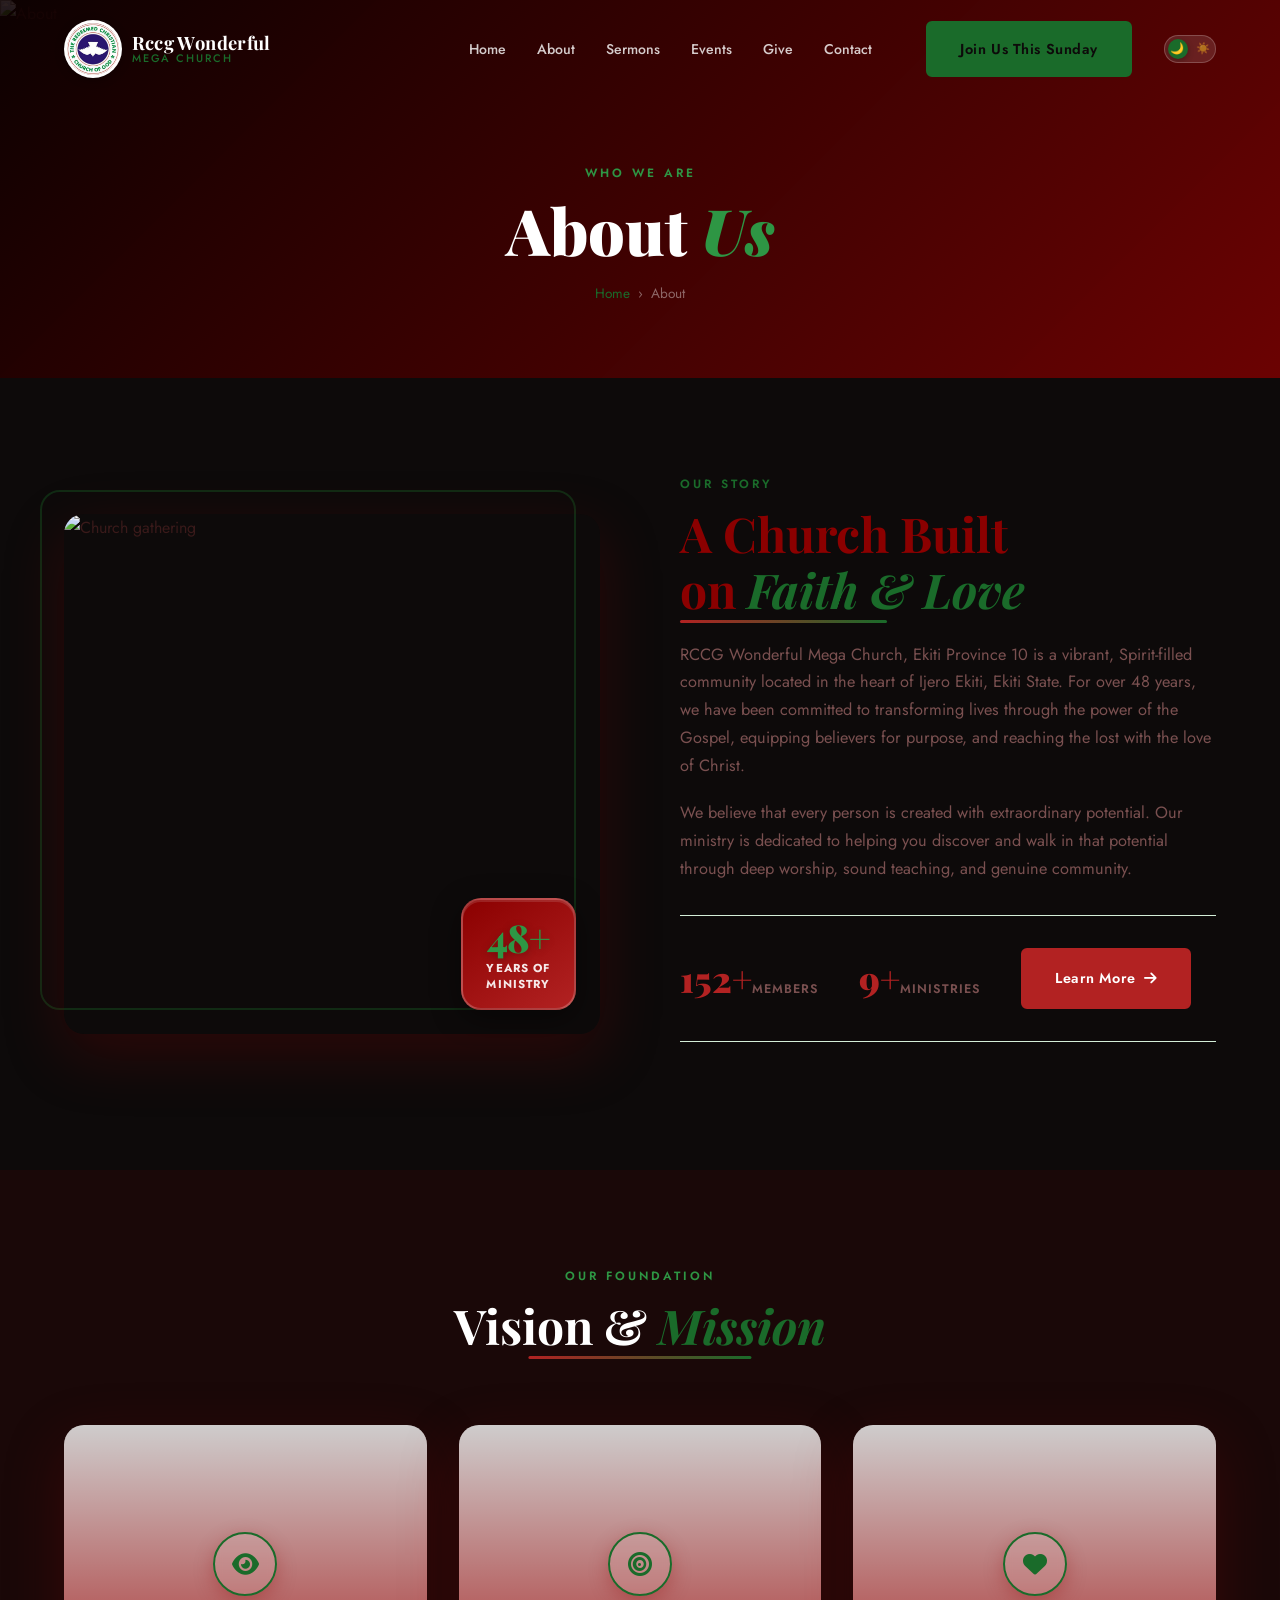
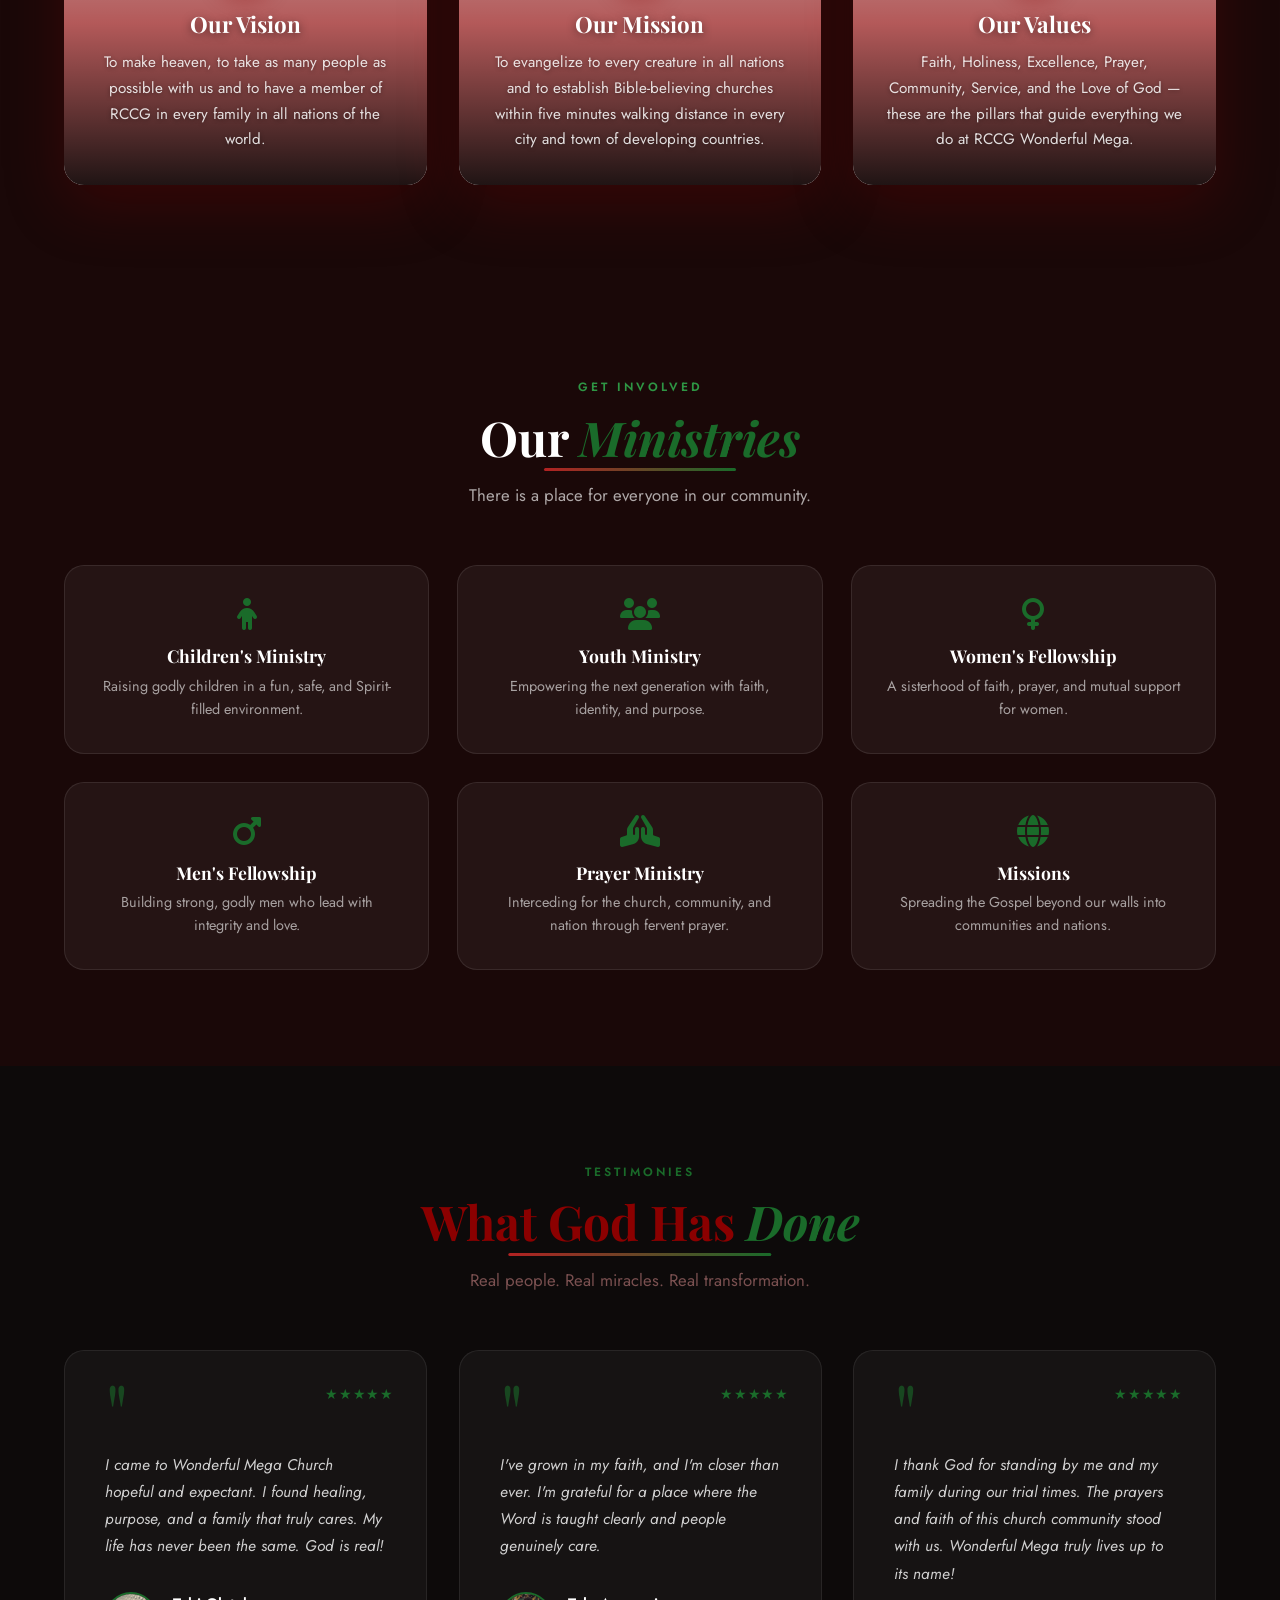
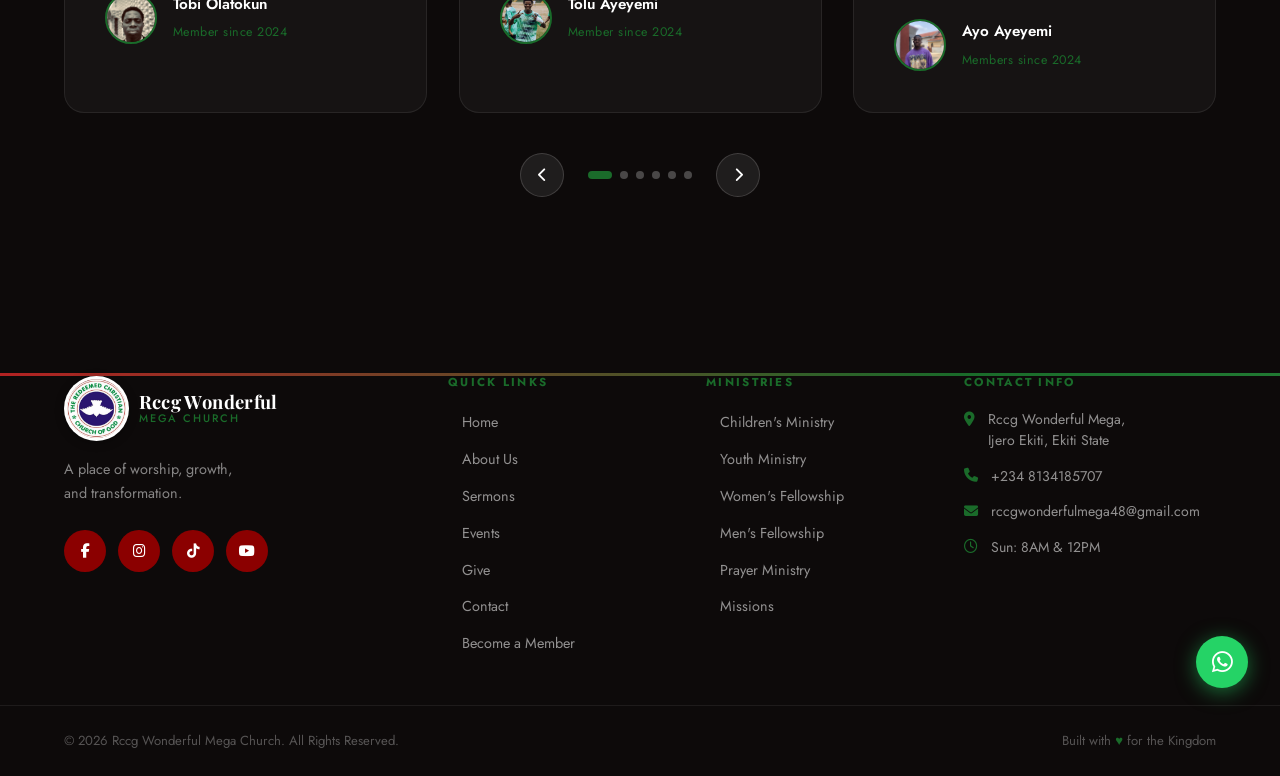
==== about.html @ 587df879 "Update about.html" ====
<!DOCTYPE html>
<html lang="en" data-theme="dark">
<head>
  <meta charset="UTF-8" />
  <meta name="viewport" content="width=device-width, initial-scale=1.0" />
  <title>About – RCCG Wonderful Mega</title>
  <link rel="stylesheet" href="style.css" />
  <link rel="preconnect" href="https://fonts.googleapis.com" />
  <link rel="preconnect" href="https://fonts.gstatic.com" crossorigin />
  <link href="https://fonts.googleapis.com/css2?family=Playfair+Display:ital,wght@0,400;0,600;0,700;0,900;1,400;1,700&family=Cormorant+Garamond:wght@300;400;500;600&family=Jost:wght@300;400;500;600;700&display=swap" rel="stylesheet" />
  <link rel="stylesheet" href="https://cdnjs.cloudflare.com/ajax/libs/font-awesome/6.5.0/css/all.min.css" />
</head>
<body class="page-transition">

  <!-- PRELOADER -->
    <div id="preloader">
    <img src="logo.png" alt="RCCG Wonderful Mega" class="preloader-logo" />
    <p class="preloader-text">RCCG Wonderful Mega Church</p>
  </div>

  <!-- HEADER -->
  <header id="header">
    <nav class="navbar container">
            <a href="index.html" class="logo">
        <img src="logo.png" alt="RCCG Wonderful Mega" class="logo-img" />
        <span class="logo-text">
          <span class="logo-top">Rccg Wonderful</span>
          <span class="logo-bottom">Mega Church</span>
        </span>
      </a>
      <ul class="nav-links" id="navLinks">
        <li><a href="index.html"   class="nav-link ">Home</a></li>
        <li><a href="about.html"   class="nav-link active">About</a></li>
        <li><a href="sermons.html" class="nav-link ">Sermons</a></li>
        <li><a href="events.html"  class="nav-link ">Events</a></li>
        <li><a href="give.html"    class="nav-link ">Give</a></li>
        <li><a href="contact.html" class="nav-link ">Contact</a></li>
      </ul>
      <a href="about.html" class="btn btn-gold nav-cta">Join Us This Sunday</a>
      <button class="theme-toggle" id="themeToggle" aria-label="Toggle dark/light mode">
        <span class="theme-icon theme-icon-moon">🌙</span>
        <span class="theme-icon theme-icon-sun">☀️</span>
      </button>
      <button class="hamburger" id="hamburger" aria-label="Toggle menu">
        <span></span><span></span><span></span>
      </button>
    </nav>
  </header>

  <!-- PAGE HERO -->
  <section class="page-hero">
    <div class="page-hero-bg">
      <img src="https://images.unsplash.com/photo-1601142634808-38923eb7c560?w=1800&q=80" alt="About" />
      <div class="page-hero-overlay"></div>
    </div>
    <div class="container page-hero-content">
        <p class="section-eyebrow light">Who we Are</p>
      <h1 class="page-hero-title fade-up delay-1">About <em>Us</em></h1>
      <div class="page-breadcrumb fade-up delay-2">
        <a href="index.html">Home</a> <span>›</span> <span>About</span>
      </div>
    </div>
  </section>

  <!-- ABOUT MAIN -->
  <section class="about section-pad">
    <div class="container about-grid">
      <div class="about-image reveal reveal-left">
        <div class="about-img-frame">
          <img src="https://images.unsplash.com/photo-1601142634808-38923eb7c560?w=800&q=80" alt="Church gathering" />
          <div class="about-img-badge">
            <span class="badge-number">48+</span>
            <span class="badge-label">Years of<br>Ministry</span>
          </div>
        </div>
        <div class="about-img-accent"></div>
      </div>
      <div class="about-text reveal reveal-right delay-2">
        <p class="section-eyebrow">Our Story</p>
        <h2 class="section-title">A Church Built<br />on <em>Faith &amp; Love</em></h2>
        <p class="about-desc">RCCG Wonderful Mega Church, Ekiti Province 10 is a vibrant, Spirit-filled community located in the heart of Ijero Ekiti, Ekiti State. For over 48 years, we have been committed to transforming lives through the power of the Gospel, equipping believers for purpose, and reaching the lost with the love of Christ.</p>
        <p class="about-desc">We believe that every person is created with extraordinary potential. Our ministry is dedicated to helping you discover and walk in that potential through deep worship, sound teaching, and genuine community.</p>
        <div class="about-stats">
          <div class="stat"><span class="stat-num">300+</span><span class="stat-label">Members</span></div>
          <div class="stat"><span class="stat-num">20+</span><span class="stat-label">Ministries</span></div>
          <a href="about.html" class="btn btn-purple">Learn More <i class="fa-solid fa-arrow-right"></i></a>
        </div>
      </div>
    </div>
  </section>

  <!-- VISION & MISSION -->
  <section class="section-pad vm-section">
    <div class="container">
      <div class="section-header reveal">
        <p class="section-eyebrow light">Our Foundation</p>
        <h2 class="section-title light">Vision &amp; <em>Mission</em></h2>
      </div>
      <div class="vm-grid">
        <div class="vm-card vm-card-bg reveal delay-1" style="--vm-img:url('https://images.unsplash.com/photo-1507692049790-de58290a4334?w=800&q=80')">
          <div class="vm-card-overlay"></div>
          <div class="vm-card-content">
            <div class="vm-icon"><i class="fa-solid fa-eye"></i></div>
            <h3>Our Vision</h3>
            <p>To make heaven, to take as many people as possible with us and to have a member of RCCG in every family in all nations of the world.</p>
          </div>
        </div>
        <div class="vm-card vm-card-bg reveal delay-2" style="--vm-img:url('https://images.unsplash.com/photo-1438232992991-995b671e4668?w=800&q=80')">
          <div class="vm-card-overlay"></div>
          <div class="vm-card-content">
            <div class="vm-icon"><i class="fa-solid fa-bullseye"></i></div>
            <h3>Our Mission</h3>
            <p>To evangelize to every creature in all nations and to establish Bible-believing churches within five minutes walking distance in every city and town of developing countries.</p>
          </div>
        </div>
        <div class="vm-card vm-card-bg reveal delay-3" style="--vm-img:url('https://images.unsplash.com/photo-1601142634808-38923eb7c560?w=800&q=80')">
          <div class="vm-card-overlay"></div>
          <div class="vm-card-content">
            <div class="vm-icon"><i class="fa-solid fa-heart"></i></div>
            <h3>Our Values</h3>
            <p>Faith, Holiness, Excellence, Prayer, Community, Service, and the Love of God — these are the pillars that guide everything we do at RCCG Wonderful Mega.</p>
          </div>
        </div>
      </div>
    </div>
  </section>

  <!-- MINISTRIES -->
  <section class="section-pad bg-dark">
    <div class="container">
      <div class="section-header reveal">
        <p class="section-eyebrow light">Get Involved</p>
        <h2 class="section-title light">Our <em>Ministries</em></h2>
        <p class="section-subtitle light">There is a place for everyone in our community.</p>
      </div>
      <div class="ministry-grid">
        <a href="ministries.html#children" class="ministry-card reveal delay-1"><i class="fa-solid fa-child"></i><h4>Children's Ministry</h4><p>Raising godly children in a fun, safe, and Spirit-filled environment.</p></a>
        <a href="ministries.html#youth" class="ministry-card reveal delay-2"><i class="fa-solid fa-users"></i><h4>Youth Ministry</h4><p>Empowering the next generation with faith, identity, and purpose.</p></a>
        <a href="ministries.html#women" class="ministry-card reveal delay-3"><i class="fa-solid fa-venus"></i><h4>Women's Fellowship</h4><p>A sisterhood of faith, prayer, and mutual support for women.</p></a>
        <a href="ministries.html#men" class="ministry-card reveal delay-1"><i class="fa-solid fa-mars"></i><h4>Men's Fellowship</h4><p>Building strong, godly men who lead with integrity and love.</p></a>
        <a href="ministries.html#prayer" class="ministry-card reveal delay-2"><i class="fa-solid fa-hands-praying"></i><h4>Prayer Ministry</h4><p>Interceding for the church, community, and nation through fervent prayer.</p></a>
        <a href="ministries.html#missions" class="ministry-card reveal delay-3"><i class="fa-solid fa-globe"></i><h4>Missions</h4><p>Spreading the Gospel beyond our walls into communities and nations.</p></a>
      </div>
    </div>
  </section>

  <!-- TESTIMONIES -->
  <section class="testimonies section-pad">
    <div class="container">
      <div class="section-header reveal">
        <p class="section-eyebrow">Testimonies</p>
        <h2 class="section-title">What God Has <em>Done</em></h2>
        <p class="section-subtitle">Real people. Real miracles. Real transformation.</p>
      </div>
      <div class="testimonies-slider">
        <div class="testimonies-track" id="testimoniesTrack">
          <div class="testimony-card">
            <div class="testimony-quote">"</div>
            <p class="testimony-text">I came to Wonderful Mega Church hopeful and expectant. I found healing, purpose, and a family that truly cares. My life has never been the same. God is real!</p>
            <div class="testimony-author">
              <img src="images/Tobi.jpeg" alt="oluwatobi" />
              <div><strong>Tobi Olatokun</strong><span>Member since 2024</span></div>
            </div>
            <div class="testimony-stars">★★★★★</div>
          </div>
          <div class="testimony-card">
            <div class="testimony-quote">"</div>
            <p class="testimony-text">I've grown in my faith, and I'm closer than ever. I'm grateful for a place where the Word is taught clearly and people genuinely care.</p>
            <div class="testimony-author">
              <img src="images/Tolu.jpeg" alt="Tolu" />
              <div><strong>Tolu Ayeyemi</strong><span>Member since 2024</span></div>
            </div>
            <div class="testimony-stars">★★★★★</div>
          </div>
          <div class="testimony-card">
            <div class="testimony-quote">"</div>
            <p class="testimony-text"> I thank God for standing by me and my family during our trial times. The prayers and faith of this church community stood with us. Wonderful Mega truly lives up to its name!</p>
            <div class="testimony-author">
              <img src="images/Ayo.jpeg" alt="Ayo" />
              <div><strong>Ayo Ayeyemi</strong><span>Members since 2024</span></div>
            </div>
            <div class="testimony-stars">★★★★★</div>
          </div>
          <div class="testimony-card">
            <div class="testimony-quote">"</div>
            <p class="testimony-text">The ministry here is exceptional. I have grown spiritually more in the past two years than in my entire life. The sermons are deep, practical, and life-changing.</p>
            <div class="testimony-author">
              <img src="Images/tosin.jpeg" alt="Tosin" />
              <div><strong>Tosin Olatokun</strong><span>Member since 2024</span></div>
            </div>
            <div class="testimony-stars">★★★★★</div>
          </div>
          <div class="testimony-card">
            <div class="testimony-quote">"</div>
            <p class="testimony-text">Church used to feel routine for me. Here, I learned to pray and study the Bible with Understanding. For the First time, My relationship with God feels personal and real.</p>
            <div class="testimony-author">
              <img src="Images/glory.JPG" alt="Glory" />
              <div><strong>Glory Ayemi</strong><span>Member since 2024</span></div>
            </div>
            <div class="testimony-stars">★★★★★</div>
          </div>
          <div class="testimony-card">
            <div class="testimony-quote">"</div>
            <p class="testimony-text"> I'm grateful for a church that teaches the Word practically and stands with you in prayer.</p>
            <div class="testimony-author">
              <img src="images/Opeyemi.jpeg" alt="Opeyemi" />
              <div><strong>Opeyemi</strong><span>Member since 2025</span></div>
            </div>
            <div class="testimony-stars">★★★★★</div>
          </div>
        </div>
        <div class="slider-controls">
          <button class="slider-btn" id="prevBtn"><i class="fa-solid fa-chevron-left"></i></button>
          <div class="slider-dots" id="sliderDots">
            <button class="dot active" data-index="0"></button>
            <button class="dot" data-index="1"></button>
            <button class="dot" data-index="2"></button>
            <button class="dot" data-index="3"></button>
            <button class="dot" data-index="4"></button>
            <button class="dot" data-index="5"></button>
          </div>
          <button class="slider-btn" id="nextBtn"><i class="fa-solid fa-chevron-right"></i></button>
        </div>
      </div>
    </div>
  </section>

  <!-- FOOTER -->
  <footer class="footer">
    <div class="footer-top">
      <div class="container footer-grid">
        <div class="footer-brand">
                    <a href="index.html" class="logo logo-light">
            <img src="logo.png" alt="RCCG Wonderful Mega" class="logo-img logo-img-footer" />
            <span class="logo-text">
              <span class="logo-top">Rccg Wonderful</span>
              <span class="logo-bottom">Mega Church</span>
            </span>
          </a>
          <p class="footer-tagline">A place of worship, growth,<br />and transformation.</p>
          <div class="social-links mt-1">
            <a href="#" class="social-link" aria-label="Facebook"><i class="fa-brands fa-facebook-f"></i></a>
            <a href="https://www.instagram.com/rccgwonderfulmega?igsh=MTFpdWI3azFzbWFocg%3D%3D&utm_source=qr" class="social-link" aria-label="Instagram"><i class="fa-brands fa-instagram"></i></a>
            <a href="#" class="social-link" aria-label="TikTok"><i class="fa-brands fa-tiktok"></i></a>
            <a href="#" class="social-link" aria-label="YouTube"><i class="fa-brands fa-youtube"></i></a>
          </div>
        </div>
        <div class="footer-col">
          <h4 class="footer-heading">Quick Links</h4>
          <ul class="footer-links">
            <li><a href="index.html">Home</a></li>
            <li><a href="about.html">About Us</a></li>
            <li><a href="sermons.html">Sermons</a></li>
            <li><a href="events.html">Events</a></li>
            <li><a href="give.html">Give</a></li>
            <li><a href="contact.html">Contact</a></li>
            <li><a href="members.html">Become a Member</a></li>
          </ul>
        </div>
        <div class="footer-col">
          <h4 class="footer-heading">Ministries</h4>
          <ul class="footer-links">
            <li><a href="ministries.html#children">Children's Ministry</a></li>
            <li><a href="ministries.html#youth">Youth Ministry</a></li>
            <li><a href="ministries.html#women">Women's Fellowship</a></li>
            <li><a href="ministries.html#men">Men's Fellowship</a></li>
            <li><a href="ministries.html#prayer">Prayer Ministry</a></li>
            <li><a href="ministries.html#missions">Missions</a></li>
          </ul>
        </div>
        <div class="footer-col">
          <h4 class="footer-heading">Contact Info</h4>
          <ul class="footer-contact-list">
            <li><i class="fa-solid fa-location-dot"></i>
              <a href="https://www.google.com/maps/search/RCCG+Wonderful+Mega+Church+Ijero+Ekiti" target="_blank" class="footer-link-item">Rccg Wonderful Mega,<br/>Ijero Ekiti, Ekiti State</a></li>
            <li><i class="fa-solid fa-phone"></i>
              <a href="https://wa.me/2348134185707" target="_blank" class="footer-link-item">+234 8134185707</a></li>
            <li><i class="fa-solid fa-envelope"></i>
              <a href="https://mail.google.com/mail/?view=cm&to=rccgwonderfulmega48@gmail.com" target="_blank" class="footer-link-item">rccgwonderfulmega48@gmail.com</a></li>
            <li><i class="fa-regular fa-clock"></i> Sun: 8AM &amp; 12PM</li>
          </ul>
        </div>
      </div>
    </div>
    <div class="footer-bottom">
      <div class="container footer-bottom-inner">
        <p>© 2026 Rccg Wonderful Mega Church. All Rights Reserved.</p>
        <p>Built with <span class="heart">♥</span> for the Kingdom</p>
      </div>
    </div>
  </footer>

  <a href="#" class="back-to-top" id="backToTop" aria-label="Back to top">
    <i class="fa-solid fa-chevron-up"></i>
  </a>
  <a href="https://wa.me/2348134185707" target="_blank" rel="noopener" class="whatsapp-float" aria-label="Chat on WhatsApp">
    <i class="fa-brands fa-whatsapp"></i>
  </a>
  <script src="script.js"></script>
</body>
</html>
---- style.css ----
/* =====================================================
   Rccg Wonderful Mega CHURCH – style.css
   Deep Red × Forest Green × White | Playfair + Jost
   ===================================================== */

/* ─── CSS VARIABLES ─────────────────────────────────── */
:root {
    --purple-deep:  #8B0000;
    --purple-mid:   #B22222;
    --purple-soft:  #CC3333;
    --purple-glow:  rgba(178, 34, 34, 0.35);
    --gold:         #1A6B2A;
    --gold-light:   #2E9644;
    --gold-pale:    #D4EED8;
    --white:        #FFFFFF;
    --off-white:    #F9F5F0;
    --cream:        #EEF7EE;
    --dark:         #0D0A0A;
    --dark-mid:     #1A0808;
    --text-body:    #3A1A1A;
    --text-muted:   #7A5050;
  
    --font-display: 'Playfair Display', Georgia, serif;
    --font-serif:   'Cormorant Garamond', Georgia, serif;
    --font-sans:    'Jost', sans-serif;
  
    --radius-sm:    6px;
    --radius:       12px;
    --radius-lg:    20px;
    --shadow-sm:    0 2px 12px rgba(139, 0, 0, 0.12);
    --shadow:       0 8px 32px rgba(139, 0, 0, 0.18);
    --shadow-lg:    0 20px 60px rgba(139, 0, 0, 0.25);
  
    --transition:   all 0.35s cubic-bezier(0.4, 0, 0.2, 1);
    --transition-slow: all 0.6s cubic-bezier(0.4, 0, 0.2, 1);
  }
  
  /* ─── RESET & BASE ──────────────────────────────────── */
  *, *::before, *::after { box-sizing: border-box; margin: 0; padding: 0; }
  
  html {
    scroll-behavior: smooth;
    font-size: 16px;
  }
  
  body {
    font-family: var(--font-sans);
    color: var(--text-body);
    background: var(--white);
    overflow-x: hidden;
    line-height: 1.7;
  }
  
  img { max-width: 100%; display: block; }
  a  { text-decoration: none; color: inherit; }
  ul { list-style: none; }
  button { cursor: pointer; border: none; background: none; font-family: inherit; }
  
  /* ─── TYPOGRAPHY ────────────────────────────────────── */
  h1, h2, h3, h4, h5 {
    font-family: var(--font-display);
    line-height: 1.15;
    font-weight: 700;
  }
  em { font-style: italic; color: var(--gold); }
  
  /* ─── UTILITIES ─────────────────────────────────────── */
  .container {
    width: 100%;
    max-width: 1200px;
    margin: 0 auto;
    padding: 0 1.5rem;
  }
  .section-pad { padding: 6rem 0; }
  .bg-dark    { background: var(--dark-mid); }
  .bg-cream   { background: var(--cream); }
  .mt-1       { margin-top: 1.5rem; }
  
  .section-header {
    text-align: center;
    margin-bottom: 3.5rem;
  }
  .section-eyebrow {
    font-family: var(--font-sans);
    font-size: 0.75rem;
    font-weight: 600;
    letter-spacing: 0.25em;
    text-transform: uppercase;
    color: var(--gold);
    margin-bottom: 0.75rem;
  }
  .section-eyebrow.light { color: var(--gold-light); }
  .section-title {
    font-size: clamp(2rem, 4vw, 3rem);
    color: var(--purple-deep);
    margin-bottom: 1rem;
  }
  .section-title.light { color: var(--white); }
  .section-subtitle {
    color: var(--text-muted);
    font-size: 1.05rem;
    max-width: 540px;
    margin: 0 auto;
  }
  .section-subtitle.light { color: rgba(255,255,255,0.65); }
  .section-cta { text-align: center; margin-top: 3rem; }
  
  /* ─── BUTTONS ───────────────────────────────────────── */
  .btn {
    display: inline-flex;
    align-items: center;
    gap: 0.5rem;
    padding: 0.85rem 2rem;
    border-radius: var(--radius-sm);
    font-family: var(--font-sans);
    font-weight: 600;
    font-size: 0.9rem;
    letter-spacing: 0.04em;
    transition: var(--transition);
    cursor: pointer;
    border: 2px solid transparent;
    white-space: nowrap;
  }
  .btn-sm { padding: 0.55rem 1.25rem; font-size: 0.82rem; }
  .full-width { width: 100%; justify-content: center; }
  
  .btn-gold {
    background: var(--gold);
    color: var(--dark);
    border-color: var(--gold);
  }
  .btn-gold:hover {
    background: var(--gold-light);
    border-color: var(--gold-light);
    transform: translateY(-2px);
    box-shadow: 0 8px 24px rgba(26, 107, 42, 0.45);
  }
  
  .btn-purple {
    background: var(--purple-mid);
    color: var(--white);
    border-color: var(--purple-mid);
  }
  .btn-purple:hover {
    background: var(--purple-soft);
    border-color: var(--purple-soft);
    transform: translateY(-2px);
    box-shadow: 0 8px 24px rgba(139, 0, 0, 0.4);
  }
  
  .btn-outline {
    background: transparent;
    color: var(--white);
    border-color: rgba(255,255,255,0.4);
  }
  .btn-outline:hover {
    background: rgba(255,255,255,0.1);
    border-color: var(--white);
  }
  
  .btn-outline-white {
    background: transparent;
    color: var(--white);
    border-color: var(--white);
  }
  .btn-outline-white:hover {
    background: var(--white);
    color: var(--purple-deep);
    transform: translateY(-2px);
  }
  
  /* ─── PRELOADER ─────────────────────────────────────── */
  #preloader {
    position: fixed;
    inset: 0;
    background: var(--dark);
    z-index: 9999;
    display: flex;
    flex-direction: column;
    align-items: center;
    justify-content: center;
    gap: 1rem;
    transition: opacity 0.5s ease, visibility 0.5s ease;
  }
  #preloader.hidden { opacity: 0; visibility: hidden; }
  .preloader-cross {
    font-size: 3.5rem;
    color: var(--gold);
    animation: spinPulse 1.2s ease-in-out infinite;
    filter: drop-shadow(0 0 14px rgba(201, 151, 59, 0.7));
  }
  .preloader-text {
    font-family: var(--font-display);
    color: var(--white);
    letter-spacing: 0.1em;
    font-size: 1.1rem;
    opacity: 0.7;
  }
  @keyframes spinPulse {
    0%,100% { transform: scale(1) rotate(0deg); opacity: 1; }
    50%      { transform: scale(1.2) rotate(180deg); opacity: 0.6; }
  }
  
  /* ─── HEADER / NAV ──────────────────────────────────── */
  #header {
    position: fixed;
    top: 0; left: 0; right: 0;
    z-index: 1000;
    padding: 1.25rem 0;
    transition: var(--transition);
  }
  #header.scrolled {
    background: rgba(14, 4, 20, 0.97);
    backdrop-filter: blur(16px);
    padding: 0.8rem 0;
    box-shadow: 0 4px 30px rgba(0,0,0,0.4);
  }
  
  .navbar {
    display: flex;
    align-items: center;
    gap: 2rem;
  }
  
  /* Logo */
  .logo {
    display: flex;
    align-items: center;
    gap: 0.6rem;
    flex-shrink: 0;
  }
  /* Logo cross icon */
  .logo-cross {
    font-size: 1.6rem;
    color: var(--gold);
    line-height: 1;
    flex-shrink: 0;
    transition: var(--transition);
  }
  .logo:hover .logo-cross {
    transform: rotate(20deg) scale(1.2);
    color: var(--gold-light);
  }
  
  /* Hero logo removed */
  .logo-text {
    display: flex;
    flex-direction: column;
    line-height: 1.1;
  }
  .logo-top {
    font-family: var(--font-display);
    font-size: 1.15rem;
    font-weight: 700;
    color: var(--white);
    letter-spacing: 0.02em;
  }
  .logo-bottom {
    font-family: var(--font-sans);
    font-size: 0.68rem;
    letter-spacing: 0.18em;
    text-transform: uppercase;
    color: var(--gold);
    font-weight: 500;
  }
  
  /* Nav Links */
  .nav-links {
    display: flex;
    align-items: center;
    gap: 0.25rem;
    margin-left: auto;
  }
  .nav-link {
    font-size: 0.88rem;
    font-weight: 500;
    color: rgba(255,255,255,0.8);
    padding: 0.4rem 0.85rem;
    border-radius: var(--radius-sm);
    transition: var(--transition);
    position: relative;
  }
  .nav-link::after {
    content: '';
    position: absolute;
    bottom: 2px; left: 50%; right: 50%;
    height: 2px;
    background: var(--gold);
    border-radius: 2px;
    transition: var(--transition);
  }
  .nav-link:hover,
  .nav-link.active {
    color: var(--white);
  }
  .nav-link:hover::after,
  .nav-link.active::after {
    left: 0.85rem;
    right: 0.85rem;
  }
  
  .nav-cta { margin-left: 0.5rem; }
  
  /* Hamburger */
  .hamburger {
    display: none;
    flex-direction: column;
    gap: 5px;
    padding: 4px;
    margin-left: auto;
  }
  .hamburger span {
    display: block;
    width: 24px;
    height: 2px;
    background: var(--white);
    border-radius: 2px;
    transition: var(--transition);
  }
  .hamburger.open span:nth-child(1) { transform: translateY(7px) rotate(45deg); }
  .hamburger.open span:nth-child(2) { opacity: 0; }
  .hamburger.open span:nth-child(3) { transform: translateY(-7px) rotate(-45deg); }
  
  /* ─── HERO ──────────────────────────────────────────── */
  .hero {
    position: relative;
    height: 100vh;
    min-height: 680px;
    display: flex;
    align-items: center;
    overflow: hidden;
  }
  .hero-bg {
    position: absolute;
    inset: 0;
  }
  .hero-img {
    width: 100%; height: 100%;
    object-fit: cover;
    transform: scale(1.05);
    animation: heroZoom 12s ease forwards;
  }
  @keyframes heroZoom {
    from { transform: scale(1.05); }
    to   { transform: scale(1); }
  }
  .hero-overlay {
    position: absolute;
    inset: 0;
    background: linear-gradient(
      135deg,
      rgba(13, 0, 0, 0.88) 0%,
      rgba(139, 0, 0, 0.72) 50%,
      rgba(13, 0, 0, 0.70) 100%
    );
  }
  
  /* Particles */
  .hero-particles { position: absolute; inset: 0; pointer-events: none; }
  .particle {
    position: absolute;
    left: var(--x); top: var(--y);
    width: 4px; height: 4px;
    background: var(--gold);
    border-radius: 50%;
    animation: floatParticle var(--d) ease-in-out infinite alternate;
    opacity: 0.6;
  }
  @keyframes floatParticle {
    from { transform: translateY(0) scale(1); opacity: 0.6; }
    to   { transform: translateY(-20px) scale(1.5); opacity: 0.2; }
  }
  
  .hero-content {
    position: relative;
    z-index: 2;
    text-align: center;
    color: var(--white);
    padding-top: 5rem;
  }
  
  .hero-eyebrow {
    font-size: 0.8rem;
    font-weight: 600;
    letter-spacing: 0.3em;
    text-transform: uppercase;
    color: var(--gold);
    margin-bottom: 1rem;
  }
  .hero-title {
    font-size: clamp(3rem, 7vw, 5.5rem);
    font-weight: 900;
    line-height: 1.05;
    margin-bottom: 1.25rem;
    text-shadow: 0 4px 30px rgba(0,0,0,0.5);
  }
  .hero-title em {
    color: var(--gold-light);
    font-style: italic;
  }
  .hero-subtitle {
    font-size: clamp(1rem, 2.5vw, 1.3rem);
    color: rgba(255,255,255,0.8);
    margin-bottom: 2.5rem;
    font-weight: 300;
    letter-spacing: 0.03em;
  }
  .hero-buttons {
    display: flex;
    gap: 1rem;
    justify-content: center;
    flex-wrap: wrap;
    margin-bottom: 4rem;
  }
  
  /* Scroll indicator */
  .scroll-indicator {
    display: flex;
    flex-direction: column;
    align-items: center;
    gap: 4px;
  }
  .scroll-line {
    display: block;
    width: 1px;
    height: 40px;
    background: linear-gradient(to bottom, transparent, var(--gold));
    animation: scrollLine 2s ease-in-out infinite;
  }
  .scroll-dot {
    display: block;
    width: 6px; height: 6px;
    border-radius: 50%;
    background: var(--gold);
    animation: scrollDot 2s ease-in-out infinite;
  }
  @keyframes scrollLine { 0%,100%{transform:scaleY(1);opacity:1} 50%{transform:scaleY(0.4);opacity:0.4} }
  @keyframes scrollDot  { 0%,100%{transform:translateY(0);} 50%{transform:translateY(6px);} }
  
  /* Fade-up animations */
  .fade-up        { opacity: 0; transform: translateY(28px); animation: fadeUp 0.8s cubic-bezier(0.4,0,0.2,1) forwards; }
  .delay-1        { animation-delay: 0.2s; }
  .delay-2        { animation-delay: 0.4s; }
  .delay-3        { animation-delay: 0.6s; }
  .delay-4        { animation-delay: 0.8s; }
  @keyframes fadeUp { to { opacity: 1; transform: translateY(0); } }
  
  /* ─── INFO BAR ──────────────────────────────────────── */
  .info-bar {
    background: var(--purple-deep);
    padding: 2.5rem 0;
    position: relative;
    z-index: 3;
  }
  .info-grid {
    display: flex;
    align-items: center;
    justify-content: center;
    gap: 0;
  }
  .info-item {
    display: flex;
    align-items: center;
    gap: 1.25rem;
    flex: 1;
    justify-content: center;
    padding: 0 2rem;
  }
  .info-icon {
    font-size: 2rem;
    color: var(--gold);
    flex-shrink: 0;
  }
  .info-item h4 {
    font-family: var(--font-sans);
    font-size: 0.75rem;
    letter-spacing: 0.15em;
    text-transform: uppercase;
    color: var(--gold);
    margin-bottom: 0.25rem;
    font-weight: 600;
  }
  .info-item p {
    color: rgba(255,255,255,0.85);
    font-size: 0.9rem;
    line-height: 1.5;
  }
  .info-divider {
    width: 1px;
    height: 60px;
    background: rgba(255,255,255,0.15);
    flex-shrink: 0;
  }
  
  /* ─── ABOUT ─────────────────────────────────────────── */
  .about-grid {
    display: grid;
    grid-template-columns: 1fr 1fr;
    gap: 5rem;
    align-items: center;
  }
  
  /* Image */
  .about-image { position: relative; }
  .about-img-frame {
    position: relative;
    border-radius: var(--radius-lg);
    overflow: visible;        /* allow badge to sit inside without clipping */
    box-shadow: var(--shadow-lg);
  }
  .about-img-frame > img {
    width: 100%;
    height: 520px;
    object-fit: cover;
    border-radius: var(--radius-lg);
    transition: var(--transition-slow);
    display: block;
  }
  .about-img-frame:hover > img { transform: scale(1.04); }
  
  .about-img-badge {
    position: absolute;
    bottom: 1.5rem;
    right: 1.5rem;
    background: linear-gradient(145deg, #8B0000, #B22222);
    color: #fff;
    padding: 1.1rem 1.3rem 1rem;
    border-radius: var(--radius-lg);
    text-align: center;
    box-shadow: 0 8px 30px rgba(0,0,0,0.45), 0 2px 0 rgba(255,255,255,0.12) inset;
    border: 2px solid rgba(255,255,255,0.22);
    min-width: 115px;
    z-index: 10;
    transition: var(--transition);
    backdrop-filter: blur(4px);
  }
  .about-img-badge:hover {
    transform: translateY(-4px) scale(1.04);
    box-shadow: 0 18px 50px rgba(139,0,0,0.55);
  }
  
  /* Logo ring inside badge */
  .badge-logo-ring {
    width: 56px;
    height: 56px;
    margin: 0 auto 0.5rem;
    border-radius: 50%;
    background: #fff;
    border: 2px solid rgba(201,151,59,0.6);
    box-shadow: 0 3px 12px rgba(0,0,0,0.25);
    display: flex;
    align-items: center;
    justify-content: center;
    overflow: hidden;
    padding: 3px;
    animation: badgeRingSpin 8s linear infinite;
  }
  @keyframes badgeRingSpin {
    0%   { border-color: var(--gold); box-shadow: 0 0 0 0 rgba(201,151,59,0.5); }
    50%  { border-color: var(--gold-light); box-shadow: 0 0 12px 4px rgba(201,151,59,0.3); }
    100% { border-color: var(--gold); box-shadow: 0 0 0 0 rgba(201,151,59,0.5); }
  }
  .badge-logo-icon {
    width: 100%;
    height: 100%;
    object-fit: contain;
    border-radius: 50%;
  }
  
  .badge-number {
    display: block;
    font-family: var(--font-display);
    font-size: 2.4rem;
    font-weight: 900;
    line-height: 1;
    color: var(--gold-light);
    text-shadow: 0 2px 8px rgba(0,0,0,0.3);
    letter-spacing: -0.02em;
  }
  .badge-label {
    font-size: 0.72rem;
    font-weight: 700;
    letter-spacing: 0.1em;
    text-transform: uppercase;
    line-height: 1.4;
    color: rgba(255,255,255,0.9);
    margin-top: 0.2rem;
    display: block;
  }
  
  .about-img-accent {
    position: absolute;
    top: -1.5rem; left: -1.5rem;
    width: 100%; height: 100%;
    border: 2px solid var(--gold);
    border-radius: var(--radius-lg);
    z-index: -1;
    opacity: 0.35;
  }
  
  /* Text */
  .about-text .section-title { margin-bottom: 1.5rem; }
  .about-desc {
    color: var(--text-muted);
    margin-bottom: 1.25rem;
    font-size: 1.02rem;
  }
  .about-stats {
    display: flex;
    gap: 2.5rem;
    margin: 2rem 0;
    padding: 2rem 0;
    border-top: 1px solid var(--gold-pale);
    border-bottom: 1px solid var(--gold-pale);
  }
  .stat-num {
    display: block;
    font-family: var(--font-display);
    font-size: 2.25rem;
    font-weight: 900;
    color: var(--purple-mid);
  }
  .stat-label {
    font-size: 0.78rem;
    letter-spacing: 0.08em;
    text-transform: uppercase;
    color: var(--text-muted);
    font-weight: 600;
  }
  
  /* ─── SERMONS ───────────────────────────────────────── */
  .sermon-grid {
    display: grid;
    grid-template-columns: repeat(3, 1fr);
    gap: 2rem;
  }
  .sermon-card {
    background: rgba(255,255,255,0.04);
    border: 1px solid rgba(255,255,255,0.08);
    border-radius: var(--radius-lg);
    overflow: hidden;
    transition: var(--transition);
  }
  .sermon-card:hover {
    transform: translateY(-8px);
    box-shadow: 0 24px 60px rgba(0,0,0,0.5);
    border-color: rgba(201,151,59,0.3);
  }
  
  .sermon-img-wrap {
    position: relative;
    overflow: hidden;
  }
  .sermon-img-wrap img {
    width: 100%;
    height: 220px;
    object-fit: cover;
    transition: var(--transition-slow);
  }
  .sermon-card:hover .sermon-img-wrap img { transform: scale(1.06); }
  
  .sermon-play-overlay {
    position: absolute;
    inset: 0;
    background: rgba(45,11,78,0.5);
    display: flex;
    align-items: center;
    justify-content: center;
    opacity: 0;
    transition: var(--transition);
  }
  .sermon-card:hover .sermon-play-overlay { opacity: 1; }
  .sermon-play-overlay i {
    font-size: 2.5rem;
    color: var(--gold);
    filter: drop-shadow(0 0 12px rgba(201,151,59,0.8));
  }
  
  .sermon-badge {
    position: absolute;
    top: 1rem; left: 1rem;
    background: var(--gold);
    color: var(--dark);
    font-size: 0.7rem;
    font-weight: 700;
    letter-spacing: 0.1em;
    text-transform: uppercase;
    padding: 0.25rem 0.75rem;
    border-radius: 3px;
  }
  
  .sermon-body { padding: 1.5rem; }
  .sermon-date {
    font-size: 0.78rem;
    color: var(--gold);
    letter-spacing: 0.05em;
    display: flex;
    align-items: center;
    gap: 0.4rem;
    margin-bottom: 0.6rem;
  }
  .sermon-title {
    font-size: 1.2rem;
    color: var(--white);
    margin-bottom: 0.5rem;
    line-height: 1.3;
  }
  .sermon-preacher {
    font-size: 0.85rem;
    color: rgba(255,255,255,0.5);
    display: flex;
    align-items: center;
    gap: 0.4rem;
    margin-bottom: 1.25rem;
  }
  .sermon-actions { display: flex; gap: 0.75rem; }
  
  /* ─── EVENTS ────────────────────────────────────────── */
  .events-grid {
    display: grid;
    grid-template-columns: repeat(3, 1fr);
    gap: 2rem;
  }
  .event-card {
    background: var(--white);
    border-radius: var(--radius-lg);
    box-shadow: var(--shadow-sm);
    padding: 2rem;
    display: flex;
    gap: 1.5rem;
    align-items: flex-start;
    transition: var(--transition);
    border: 1px solid rgba(139, 0, 0, 0.08);
  }
  .event-card:hover {
    box-shadow: var(--shadow-lg);
    transform: translateY(-6px);
    border-color: var(--gold);
  }
  
  .event-date-badge {
    flex-shrink: 0;
    background: var(--purple-deep);
    color: var(--white);
    border-radius: var(--radius);
    padding: 0.75rem 1rem;
    text-align: center;
    min-width: 64px;
  }
  .event-month {
    display: block;
    font-size: 0.65rem;
    letter-spacing: 0.15em;
    color: var(--gold);
    font-weight: 700;
    text-transform: uppercase;
  }
  .event-day {
    display: block;
    font-family: var(--font-display);
    font-size: 2rem;
    font-weight: 900;
    line-height: 1;
    margin-top: 0.1rem;
  }
  
  .event-tag {
    display: inline-block;
    font-size: 0.68rem;
    font-weight: 700;
    letter-spacing: 0.12em;
    text-transform: uppercase;
    color: var(--gold);
    background: var(--gold-pale);
    padding: 0.2rem 0.65rem;
    border-radius: 3px;
    margin-bottom: 0.5rem;
  }
  .event-title {
    font-size: 1.1rem;
    color: var(--purple-deep);
    margin-bottom: 0.6rem;
    line-height: 1.3;
  }
  .event-desc {
    font-size: 0.88rem;
    color: var(--text-muted);
    margin-bottom: 1rem;
    line-height: 1.6;
  }
  .event-meta {
    display: flex;
    flex-direction: column;
    gap: 0.3rem;
    font-size: 0.8rem;
    color: var(--text-muted);
    margin-bottom: 1.25rem;
  }
  .event-meta span {
    display: flex;
    align-items: center;
    gap: 0.4rem;
  }
  .event-meta i { color: var(--gold); }
  
  /* ─── CALL TO ACTION ────────────────────────────────── */
  .cta-section {
    position: relative;
    padding: 8rem 0;
    text-align: center;
    overflow: hidden;
  }
  .cta-bg {
    position: absolute;
    inset: 0;
  }
  .cta-bg img { width: 100%; height: 100%; object-fit: cover; }
  .cta-overlay {
    position: absolute;
    inset: 0;
    background: linear-gradient(180deg, rgba(13,0,0,0.82) 0%, rgba(139,0,0,0.88) 100%);
  }
  
  .cta-content { position: relative; z-index: 2; color: var(--white); }
  .cta-eyebrow {
    font-size: 0.75rem;
    font-weight: 600;
    letter-spacing: 0.3em;
    text-transform: uppercase;
    color: var(--gold);
    margin-bottom: 1rem;
  }
  .cta-title {
    font-size: clamp(2.8rem, 6vw, 4.5rem);
    font-weight: 900;
    margin-bottom: 1.5rem;
    line-height: 1.05;
  }
  .cta-title em { color: var(--gold-light); }
  .cta-text {
    color: rgba(255,255,255,0.75);
    font-size: 1.1rem;
    max-width: 500px;
    margin: 0 auto 2.5rem;
    font-weight: 300;
  }
  .cta-buttons { display: flex; gap: 1rem; justify-content: center; flex-wrap: wrap; }
  
  /* ─── GIVING ────────────────────────────────────────── */
  .give-inner {
    display: grid;
    grid-template-columns: 1fr 1fr;
    gap: 5rem;
    align-items: center;
  }
  .give-text .section-title { margin-bottom: 1.25rem; }
  .give-desc {
    color: var(--text-muted);
    font-size: 1.02rem;
    margin-bottom: 1.5rem;
  }
  .give-verse {
    font-family: var(--font-serif);
    font-size: 1.3rem;
    font-style: italic;
    color: var(--purple-mid);
    border-left: 4px solid var(--gold);
    padding-left: 1.25rem;
    line-height: 1.5;
  }
  
  .give-options { display: flex; flex-direction: column; gap: 1.5rem; }
  .give-card {
    background: var(--white);
    border: 1px solid var(--gold-pale);
    border-radius: var(--radius-lg);
    padding: 2rem;
    box-shadow: var(--shadow-sm);
    transition: var(--transition);
  }
  .give-card:hover {
    box-shadow: var(--shadow-lg);
    border-color: var(--gold);
    transform: translateY(-4px);
  }
  .give-card-icon {
    width: 52px; height: 52px;
    background: var(--gold-pale);
    border-radius: var(--radius);
    display: flex;
    align-items: center;
    justify-content: center;
    font-size: 1.4rem;
    color: var(--gold);
    margin-bottom: 1rem;
  }
  .give-card h3 {
    font-size: 1.2rem;
    color: var(--purple-deep);
    margin-bottom: 0.5rem;
  }
  .give-card p {
    font-size: 0.9rem;
    color: var(--text-muted);
    margin-bottom: 1.25rem;
    line-height: 1.6;
  }
  
  /* ─── TESTIMONIES ───────────────────────────────────── */
  .testimonies-slider { position: relative; overflow: hidden; }
  .testimonies-track {
    display: flex;
    gap: 2rem;
    transition: transform 0.5s cubic-bezier(0.4, 0, 0.2, 1);
  }
  
  .testimony-card {
    flex: 0 0 calc(33.333% - 1.33rem);
    background: rgba(255,255,255,0.04);
    border: 1px solid rgba(255,255,255,0.08);
    border-radius: var(--radius-lg);
    padding: 2.5rem;
    position: relative;
    transition: var(--transition);
  }
  .testimony-card:hover {
    border-color: rgba(201,151,59,0.35);
    background: rgba(255,255,255,0.07);
  }
  
  .testimony-quote {
    font-family: var(--font-display);
    font-size: 5rem;
    color: var(--gold);
    line-height: 0.5;
    margin-bottom: 1.25rem;
    opacity: 0.6;
  }
  .testimony-text {
    color: rgba(255,255,255,0.8);
    font-size: 0.97rem;
    line-height: 1.75;
    margin-bottom: 2rem;
    font-style: italic;
  }
  .testimony-author {
    display: flex;
    align-items: center;
    gap: 1rem;
  }
  .testimony-author img {
    width: 52px; height: 52px;
    border-radius: 50%;
    object-fit: cover;
    border: 2px solid var(--gold);
  }
  .testimony-author strong {
    display: block;
    color: var(--white);
    font-family: var(--font-sans);
    font-size: 0.95rem;
    font-weight: 600;
  }
  .testimony-author span {
    font-size: 0.78rem;
    color: var(--gold);
    letter-spacing: 0.04em;
  }
  .testimony-stars {
    position: absolute;
    top: 2rem; right: 2rem;
    color: var(--gold);
    font-size: 0.85rem;
    letter-spacing: 0.05em;
  }
  
  /* Slider controls */
  .slider-controls {
    display: flex;
    align-items: center;
    justify-content: center;
    gap: 1.5rem;
    margin-top: 2.5rem;
  }
  .slider-btn {
    width: 44px; height: 44px;
    border-radius: 50%;
    background: rgba(255,255,255,0.08);
    border: 1px solid rgba(255,255,255,0.15);
    color: var(--white);
    font-size: 0.9rem;
    display: flex;
    align-items: center;
    justify-content: center;
    transition: var(--transition);
    cursor: pointer;
  }
  .slider-btn:hover {
    background: var(--gold);
    color: var(--dark);
    border-color: var(--gold);
  }
  .slider-dots { display: flex; gap: 0.5rem; }
  .dot {
    width: 8px; height: 8px;
    border-radius: 50%;
    background: rgba(255,255,255,0.25);
    transition: var(--transition);
    cursor: pointer;
  }
  .dot.active {
    background: var(--gold);
    width: 24px;
    border-radius: 4px;
  }
  
  /* ─── CONTACT ───────────────────────────────────────── */
  .contact-grid {
    display: grid;
    grid-template-columns: 1fr 1.3fr;
    gap: 5rem;
    align-items: start;
  }
  .contact-info .section-title { margin-bottom: 1.5rem; }
  .contact-list {
    display: flex;
    flex-direction: column;
    gap: 1rem;
    margin-bottom: 2rem;
  }
  .contact-list li {
    display: flex;
    align-items: flex-start;
    gap: 1rem;
    color: var(--text-muted);
    font-size: 0.97rem;
    line-height: 1.5;
  }
  .contact-list li i {
    color: var(--gold);
    font-size: 1.1rem;
    margin-top: 0.1rem;
    flex-shrink: 0;
  }
  .social-links { display: flex; gap: 0.75rem; }
  .social-link {
    width: 42px; height: 42px;
    border-radius: 50%;
    background: var(--purple-deep);
    color: var(--white);
    display: flex;
    align-items: center;
    justify-content: center;
    font-size: 0.9rem;
    transition: var(--transition);
  }
  .social-link:hover {
    background: var(--gold);
    color: var(--dark);
    transform: translateY(-3px);
  }
  
  /* Form */
  .contact-form {
    background: var(--off-white);
    border-radius: var(--radius-lg);
    padding: 2.5rem;
    box-shadow: var(--shadow);
  }
  .form-row { display: grid; grid-template-columns: 1fr 1fr; gap: 1.25rem; }
  .form-group {
    display: flex;
    flex-direction: column;
    gap: 0.4rem;
    margin-bottom: 1.25rem;
  }
  .form-group:last-child { margin-bottom: 0; }
  .form-group label {
    font-size: 0.82rem;
    font-weight: 600;
    letter-spacing: 0.06em;
    text-transform: uppercase;
    color: var(--purple-deep);
  }
  .form-group input,
  .form-group textarea {
    padding: 0.8rem 1rem;
    border: 1.5px solid rgba(139, 0, 0, 0.15);
    border-radius: var(--radius-sm);
    font-family: var(--font-sans);
    font-size: 0.95rem;
    color: var(--text-body);
    background: var(--white);
    transition: var(--transition);
    outline: none;
    resize: vertical;
  }
  .form-group input:focus,
  .form-group textarea:focus {
    border-color: var(--purple-mid);
    box-shadow: 0 0 0 3px var(--purple-glow);
  }
  .form-group input::placeholder,
  .form-group textarea::placeholder {
    color: rgba(122, 106, 146, 0.55);
  }
  
  .form-success {
    display: none;
    text-align: center;
    margin-top: 1rem;
    color: #2a7a4e;
    font-weight: 600;
    font-size: 0.95rem;
    background: #e8f7ef;
    padding: 0.75rem;
    border-radius: var(--radius-sm);
  }
  
  /* ─── FOOTER ────────────────────────────────────────── */
  .footer { background: var(--dark); }
  .footer-top { padding: 5rem 0 3rem; }
  .footer-grid {
    display: grid;
    grid-template-columns: 1.6fr 1fr 1fr 1.2fr;
    gap: 3rem;
  }
  .footer-tagline {
    color: rgba(255,255,255,0.5);
    font-size: 0.9rem;
    line-height: 1.7;
    margin: 1rem 0;
  }
  .footer-heading {
    font-family: var(--font-sans);
    font-size: 0.72rem;
    font-weight: 700;
    letter-spacing: 0.2em;
    text-transform: uppercase;
    color: var(--gold);
    margin-bottom: 1.25rem;
  }
  .footer-links { display: flex; flex-direction: column; gap: 0.6rem; }
  .footer-links a {
    font-size: 0.9rem;
    color: rgba(255,255,255,0.55);
    transition: var(--transition);
    display: flex;
    align-items: center;
    gap: 0.5rem;
  }
  .footer-links a::before {
    content: '›';
    color: var(--gold);
    font-size: 1rem;
    opacity: 0;
    transform: translateX(-4px);
    transition: var(--transition);
  }
  .footer-links a:hover {
    color: var(--white);
    padding-left: 0.5rem;
  }
  .footer-links a:hover::before { opacity: 1; transform: translateX(0); }
  
  .footer-contact-list {
    display: flex;
    flex-direction: column;
    gap: 0.9rem;
  }
  .footer-contact-list li {
    display: flex;
    align-items: flex-start;
    gap: 0.8rem;
    font-size: 0.88rem;
    color: rgba(255,255,255,0.55);
    line-height: 1.5;
  }
  .footer-contact-list li i { color: var(--gold); margin-top: 0.15rem; flex-shrink: 0; }
  
  .footer-bottom {
    border-top: 1px solid rgba(255,255,255,0.07);
    padding: 1.5rem 0;
  }
  .footer-bottom-inner {
    display: flex;
    justify-content: space-between;
    align-items: center;
    font-size: 0.82rem;
    color: rgba(255,255,255,0.3);
    flex-wrap: wrap;
    gap: 0.5rem;
  }
  .heart { color: var(--gold); }
  
  /* ─── BACK TO TOP ───────────────────────────────────── */
  .back-to-top {
    position: fixed;
    bottom: 2rem; right: 2rem;
    width: 46px; height: 46px;
    background: var(--gold);
    color: var(--dark);
    border-radius: 50%;
    display: flex;
    align-items: center;
    justify-content: center;
    font-size: 0.9rem;
    z-index: 900;
    opacity: 0;
    visibility: hidden;
    transform: translateY(12px);
    transition: var(--transition);
    box-shadow: 0 4px 20px rgba(201,151,59,0.45);
  }
  .back-to-top.visible {
    opacity: 1;
    visibility: visible;
    transform: translateY(0);
  }
  .back-to-top:hover {
    background: var(--gold-light);
    transform: translateY(-3px);
  }
  
  /* ─── SCROLL REVEAL ─────────────────────────────────── */
  .reveal {
    opacity: 0;
    transform: translateY(36px);
    transition: opacity 0.7s cubic-bezier(0.4, 0, 0.2, 1),
                transform 0.7s cubic-bezier(0.4, 0, 0.2, 1);
  }
  .reveal.visible {
    opacity: 1;
    transform: translateY(0);
  }
  .reveal.delay-1 { transition-delay: 0.12s; }
  .reveal.delay-2 { transition-delay: 0.24s; }
  .reveal.delay-3 { transition-delay: 0.36s; }
  
  /* ─── RESPONSIVE ────────────────────────────────────── */
  @media (max-width: 1024px) {
    .sermon-grid  { grid-template-columns: 1fr 1fr; }
    .events-grid  { grid-template-columns: 1fr; }
    .footer-grid  { grid-template-columns: 1fr 1fr; gap: 2.5rem; }
    .give-inner   { grid-template-columns: 1fr; gap: 3rem; }
    .about-grid   { grid-template-columns: 1fr; gap: 3.5rem; }
    .about-img-badge { right: 1rem; bottom: 1.5rem; min-width: 100px; padding: 1rem 1.1rem; }
    .badge-logo-ring { width: 44px; height: 44px; }
    .badge-number { font-size: 1.9rem; }
    .contact-grid { grid-template-columns: 1fr; gap: 3rem; }
    .testimony-card { flex: 0 0 calc(50% - 1rem); }
  }
  
  @media (max-width: 768px) {
    /* Nav */
    .nav-cta { display: none; }
    .hamburger { display: flex; }
    .nav-links {
      position: fixed;
      top: 0; right: -100%;
      width: 280px;
      height: 100vh;
      background: var(--dark);
      flex-direction: column;
      align-items: flex-start;
      gap: 0;
      padding: 5rem 2rem 2rem;
      transition: right 0.4s cubic-bezier(0.4, 0, 0.2, 1);
      box-shadow: -8px 0 40px rgba(0,0,0,0.5);
      z-index: 999;
      margin-left: 0;
    }
    .nav-links.open { right: 0; }
    .nav-link {
      padding: 0.85rem 0;
      font-size: 1.1rem;
      width: 100%;
      border-bottom: 1px solid rgba(255,255,255,0.06);
    }
    .nav-link::after { display: none; }
  
    /* Sections */
    .section-pad { padding: 4rem 0; }
    .sermon-grid { grid-template-columns: 1fr; }
    .info-grid {
      flex-direction: column;
      gap: 1.5rem;
    }
    .info-divider { width: 80%; height: 1px; }
    .info-item { justify-content: flex-start; padding: 0; }
    .about-stats { gap: 1.5rem; }
    .form-row { grid-template-columns: 1fr; }
  
    /* Testimonies → single card mobile */
    .testimony-card { flex: 0 0 100%; }
  
    .footer-grid { grid-template-columns: 1fr; gap: 2rem; }
    .footer-bottom-inner { flex-direction: column; text-align: center; }
  
    .event-card { flex-direction: column; }
    .give-options { gap: 1rem; }
  }
  
  @media (max-width: 480px) {
    .hero-title { font-size: 2.5rem; }
    .cta-title  { font-size: 2.5rem; }
    .hero-buttons { flex-direction: column; align-items: center; }
    .cta-buttons  { flex-direction: column; align-items: center; }
    .about-img-badge { position: absolute; bottom: 1rem; right: 0.75rem; min-width: 90px; padding: 0.85rem 0.9rem; }
    .badge-logo-ring { width: 36px; height: 36px; }
    .badge-number { font-size: 1.6rem; }
    .about-img-accent { display: none; }
    .hero-logo-img { width: 120px; height: 120px; }
  }
  /* =====================================================
     ADDED: Links styling + Rich Animations
     ===================================================== */
  
  /* ─── INFO BAR LINKS ───────────────────────────────── */
  .info-link {
    display: flex;
    align-items: center;
    gap: 1.25rem;
    text-decoration: none;
    transition: var(--transition);
  }
  .info-link:hover .info-icon { transform: scale(1.2) rotate(-8deg); color: #fff; }
  .info-link:hover p { color: #fff; }
  .info-cta {
    display: inline-block;
    font-size: 0.72rem;
    color: var(--gold-light);
    letter-spacing: 0.08em;
    margin-top: 0.2rem;
    font-weight: 600;
    opacity: 0;
    transform: translateX(-6px);
    transition: var(--transition);
  }
  .info-link:hover .info-cta { opacity: 1; transform: translateX(0); }
  
  .info-contact-link {
    display: flex;
    align-items: center;
    gap: 0.5rem;
    color: rgba(255,255,255,0.85);
    font-size: 0.9rem;
    line-height: 1.8;
    transition: var(--transition);
    text-decoration: none;
  }
  .info-contact-link:hover { color: var(--gold-light); letter-spacing: 0.02em; }
  .info-contact-link i { font-size: 1rem; }
  
  /* ─── CONTACT SECTION LINKS ────────────────────────── */
  .contact-link {
    color: var(--text-muted);
    text-decoration: none;
    transition: var(--transition);
    display: flex;
    align-items: center;
    gap: 0.5rem;
    flex-wrap: wrap;
    line-height: 1.6;
  }
  .contact-link:hover { color: var(--purple-mid); }
  
  .link-badge {
    display: inline-block;
    font-size: 0.68rem;
    font-weight: 700;
    letter-spacing: 0.08em;
    padding: 0.15rem 0.55rem;
    border-radius: 3px;
    background: var(--gold-pale);
    color: var(--gold);
    transition: var(--transition);
  }
  .whatsapp-badge {
    background: #dcf5e7;
    color: #1a7a3a;
  }
  .gmail-badge {
    background: #fce8e6;
    color: #c5221f;
  }
  .contact-link:hover .link-badge {
    transform: translateX(3px);
  }
  
  .whatsapp-link:hover { color: #1a7a3a; }
  .gmail-link:hover    { color: #c5221f; }
  
  /* ─── FOOTER LINK ITEMS ─────────────────────────────── */
  .footer-link-item {
    color: rgba(255,255,255,0.55);
    text-decoration: none;
    transition: var(--transition);
    line-height: 1.5;
  }
  .footer-link-item:hover {
    color: var(--gold-light);
  }
  
  /* =====================================================
     ANIMATIONS LIBRARY
     ===================================================== */
  
  /* ─── 1. TYPING CURSOR on hero eyebrow ─────────────── */
  .hero-eyebrow {
    position: relative;
    display: inline-block;
  }
  .hero-eyebrow::after {
    content: '|';
    margin-left: 2px;
    color: var(--gold-light);
    animation: blink 1s step-end infinite;
  }
  @keyframes blink { 0%,100%{opacity:1} 50%{opacity:0} }
  
  /* ─── 2. SHIMMER on gold buttons ───────────────────── */
  .btn-gold {
    position: relative;
    overflow: hidden;
  }
  .btn-gold::before {
    content: '';
    position: absolute;
    top: 0; left: -75%;
    width: 50%; height: 100%;
    background: linear-gradient(120deg, transparent, rgba(255,255,255,0.35), transparent);
    transform: skewX(-20deg);
    animation: shimmer 3s ease-in-out infinite;
  }
  @keyframes shimmer {
    0%   { left: -75%; }
    60%,100% { left: 125%; }
  }
  
  /* ─── 3. PULSE RING on info icons ──────────────────── */
  .info-icon {
    position: relative;
  }
  .info-icon::after {
    content: '';
    position: absolute;
    inset: -8px;
    border-radius: 50%;
    border: 2px solid var(--gold);
    opacity: 0;
    animation: pulseRing 2.5s ease-out infinite;
  }
  @keyframes pulseRing {
    0%   { transform: scale(0.8); opacity: 0.6; }
    100% { transform: scale(1.6); opacity: 0; }
  }
  
  /* ─── 4. COUNTER NUMBER ROLL ────────────────────────── */
  .stat-num {
    display: inline-block;
    transition: transform 0.4s cubic-bezier(0.4,0,0.2,1);
  }
  .stat:hover .stat-num {
    transform: scale(1.15) translateY(-4px);
    color: var(--purple-soft);
  }
  
  /* ─── 5. CARD 3D TILT on hover ──────────────────────── */
  .sermon-card, .event-card, .testimony-card {
    transform-style: preserve-3d;
    will-change: transform;
  }
  .sermon-card:hover  { transform: perspective(800px) rotateY(-3deg) translateY(-8px); }
  .event-card:hover   { transform: perspective(800px) rotateX(2deg) translateY(-6px); }
  
  /* ─── 6. ANIMATED GRADIENT BORDER on active nav ─────── */
  .nav-link.active {
    background: linear-gradient(var(--dark-mid), var(--dark-mid)) padding-box,
                linear-gradient(90deg, var(--purple-mid), var(--gold), var(--purple-mid)) border-box;
    border: 1.5px solid transparent;
    border-radius: var(--radius-sm);
    background-size: 200% auto;
    animation: borderFlow 3s linear infinite;
  }
  @keyframes borderFlow {
    0%   { background-position: 0% center; }
    100% { background-position: 200% center; }
  }
  
  /* ─── 7. SECTION TITLE UNDERLINE GROW ──────────────── */
  .section-title {
    position: relative;
    display: inline-block;
  }
  .section-title::after {
    content: '';
    position: absolute;
    bottom: -6px; left: 0;
    width: 0; height: 3px;
    background: linear-gradient(90deg, var(--purple-mid), var(--gold));
    border-radius: 2px;
    transition: width 0.7s cubic-bezier(0.4,0,0.2,1) 0.3s;
  }
  .reveal.visible .section-title::after,
  .about-text .section-title::after,
  .give-text .section-title::after { width: 60%; }
  .section-header .section-title::after { left: 50%; transform: translateX(-50%); }
  
  /* ─── 8. HERO PARTICLES — more particles via CSS ────── */
  .particle {
    box-shadow: 0 0 6px 2px var(--gold);
  }
  
  /* ─── 9. STAGGERED REVEAL — slide from left/right ───── */
  .reveal-left {
    opacity: 0;
    transform: translateX(-50px);
    transition: opacity 0.8s cubic-bezier(0.4,0,0.2,1),
                transform 0.8s cubic-bezier(0.4,0,0.2,1);
  }
  .reveal-right {
    opacity: 0;
    transform: translateX(50px);
    transition: opacity 0.8s cubic-bezier(0.4,0,0.2,1),
                transform 0.8s cubic-bezier(0.4,0,0.2,1);
  }
  .reveal-left.visible,
  .reveal-right.visible { opacity: 1; transform: translateX(0); }
  
  /* ─── 10. GIVE CARD SHINE sweep ────────────────────── */
  .give-card {
    position: relative;
    overflow: hidden;
  }
  .give-card::after {
    content: '';
    position: absolute;
    top: -50%; left: -60%;
    width: 40%; height: 200%;
    background: linear-gradient(105deg, transparent, rgba(255,255,255,0.18), transparent);
    transform: skewX(-15deg);
    transition: left 0.6s ease;
  }
  .give-card:hover::after { left: 130%; }
  
  /* ─── 11. SOCIAL LINK BOUNCE ───────────────────────── */
  .social-link:hover {
    animation: bounce 0.4s cubic-bezier(0.4,0,0.2,1);
  }
  @keyframes bounce {
    0%,100% { transform: translateY(-3px); }
    50%      { transform: translateY(-9px); }
  }
  
  /* ─── 12. FOOTER entrance gradient line ────────────── */
  .footer-top {
    position: relative;
  }
  .footer-top::before {
    content: '';
    display: block;
    height: 3px;
    background: linear-gradient(90deg, var(--purple-mid), var(--gold), var(--gold-light), var(--gold), var(--purple-mid));
    background-size: 300% auto;
    animation: gradientSlide 4s linear infinite;
  }
  @keyframes gradientSlide {
    0%   { background-position: 0% center; }
    100% { background-position: 300% center; }
  }
  
  /* ─── 13. SCROLL INDICATOR glow pulse ──────────────── */
  .scroll-dot {
    box-shadow: 0 0 0 0 rgba(201,151,59,0.6);
    animation: scrollDot 2s ease-in-out infinite,
               dotGlow   2s ease-in-out infinite;
  }
  @keyframes dotGlow {
    0%,100% { box-shadow: 0 0 0 0 rgba(26,107,42,0.6); }
    50%      { box-shadow: 0 0 0 8px rgba(26,107,42,0); }
  }
  
  /* ─── 14. BACK-TO-TOP spin on hover ─────────────────── */
  .back-to-top:hover i {
    animation: spinOnce 0.4s ease;
  }
  @keyframes spinOnce {
    from { transform: rotate(0deg); }
    to   { transform: rotate(-360deg); }
  }
  
  /* ─── 15. PRELOADER progress bar ───────────────────── */
  #preloader::after {
    content: '';
    position: absolute;
    bottom: 0; left: 0;
    height: 3px;
    background: linear-gradient(90deg, var(--purple-mid), var(--gold));
    animation: loadBar 0.9s ease forwards;
  }
  @keyframes loadBar {
    from { width: 0; }
    to   { width: 100%; }
  }
  
  /* ─── 16. CTA title word-by-word shimmer ───────────── */
  .cta-title em {
    background: linear-gradient(90deg, var(--gold-light), #fff, var(--gold-light));
    background-size: 200% auto;
    -webkit-background-clip: text;
    -webkit-text-fill-color: transparent;
    background-clip: text;
    animation: textShimmer 3s linear infinite;
  }
  @keyframes textShimmer {
    0%   { background-position: 0% center; }
    100% { background-position: 200% center; }
  }
  
  /* ─── 17. WHATSAPP floating button ─────────────────── */
  .whatsapp-float {
    position: fixed;
    bottom: 5.5rem;
    right: 2rem;
    width: 52px; height: 52px;
    background: #25D366;
    color: #fff;
    border-radius: 50%;
    display: flex;
    align-items: center;
    justify-content: center;
    font-size: 1.5rem;
    z-index: 900;
    box-shadow: 0 4px 20px rgba(37,211,102,0.5);
    transition: var(--transition);
    animation: waPulse 2.5s ease-in-out infinite;
  }
  .whatsapp-float:hover {
    background: #1ebe5d;
    transform: scale(1.12);
  }
  @keyframes waPulse {
    0%,100% { box-shadow: 0 4px 20px rgba(37,211,102,0.5); }
    50%      { box-shadow: 0 4px 35px rgba(37,211,102,0.85), 0 0 0 8px rgba(37,211,102,0.1); }
  }
  
  /* ─── 18. EVENT CARD date badge pulse ──────────────── */
  .event-date-badge {
    animation: datePop 3s ease-in-out infinite;
  }
  @keyframes datePop {
    0%,100% { transform: scale(1); }
    50%      { transform: scale(1.06); }
  }
  
  /* ─── 19. SERMON badge glow ────────────────────────── */
  .sermon-badge {
    animation: badgeGlow 2s ease-in-out infinite;
  }
  @keyframes badgeGlow {
    0%,100% { box-shadow: none; }
    50%      { box-shadow: 0 0 12px rgba(26,107,42,0.8); }
  }
  
  /* ─── 20. HERO title letter-spacing breathe ────────── */
  .hero-title {
    animation: titleBreathe 6s ease-in-out infinite;
    animation-delay: 1s;
  }
  @keyframes titleBreathe {
    0%,100% { letter-spacing: -0.01em; }
    50%      { letter-spacing: 0.02em; }
  }
  
  /* ─── CONTACT FORM SEND OPTIONS ────────────────────── */
  .form-send-options {
    display: flex;
    flex-direction: column;
    gap: 0.85rem;
    margin-top: 0.5rem;
  }
  
  .btn-whatsapp {
    background: #25D366;
    color: #fff;
    border-color: #25D366;
    position: relative;
    overflow: hidden;
  }
  .btn-whatsapp::before {
    content: '';
    position: absolute;
    top: 0; left: -75%;
    width: 50%; height: 100%;
    background: linear-gradient(120deg, transparent, rgba(255,255,255,0.3), transparent);
    transform: skewX(-20deg);
    animation: shimmer 3s ease-in-out infinite;
  }
  .btn-whatsapp:hover {
    background: #1ebe5d;
    border-color: #1ebe5d;
    transform: translateY(-2px);
    box-shadow: 0 8px 24px rgba(37,211,102,0.45);
  }
  
  @media (max-width: 480px) {
    .form-send-options { flex-direction: column; }
  }
  
  /* =====================================================
     LIGHT MODE & DARK MODE THEMING
     Default = Dark Mode  |  [data-theme="light"] = Light
     ===================================================== */
  
  /* ─── LIGHT MODE VARIABLE OVERRIDES ────────────────── */
  [data-theme="light"] {
    --white:        #FFFFFF;
    --off-white:    #F4F4F4;
    --cream:        #EEF7EE;
    --dark:         #1A0808;
    --dark-mid:     #111111;
    --text-body:    #1A0A0A;
    --text-muted:   #5A3A3A;
  
    /* Page background & surface */
    --bg-page:      #F7F3F0;
    --bg-surface:   #FFFFFF;
    --bg-surface-2: #F0EBE8;
    --border-color: rgba(139, 0, 0, 0.12);
  
    /* Card backgrounds */
    --card-bg:      #FFFFFF;
    --card-border:  rgba(139, 0, 0, 0.1);
  }
  
  /* ─── DARK MODE VARIABLE ADDITIONS ─────────────────── */
  :root,
  [data-theme="dark"] {
    --bg-page:      #0D0A0A;
    --bg-surface:   #1A0808;
    --bg-surface-2: #220C0C;
    --border-color: rgba(255,255,255,0.08);
    --card-bg:      rgba(255,255,255,0.04);
    --card-border:  rgba(255,255,255,0.08);
  }
  
  /* ─── BASE BODY THEME ───────────────────────────────── */
  body {
    background: var(--bg-page);
    color: var(--text-body);
    transition: background 0.4s ease, color 0.4s ease;
  }
  
  /* ─── SECTIONS ──────────────────────────────────────── */
  [data-theme="light"] .about          { background: var(--bg-page); }
  [data-theme="light"] .bg-cream       { background: #EDF5ED; }
  [data-theme="light"] .bg-dark        { background: #1C0808; }
  
  [data-theme="light"] .section-title  { color: #6B0000; }
  [data-theme="light"] .section-subtitle { color: #5A3A3A; }
  [data-theme="light"] .about-desc     { color: #5A3A3A; }
  [data-theme="light"] .stat-num       { color: #8B0000; }
  
  /* ─── HEADER ────────────────────────────────────────── */
  [data-theme="light"] #header.scrolled {
    background: rgba(255, 248, 245, 0.97);
    box-shadow: 0 4px 30px rgba(139,0,0,0.15);
  }
  [data-theme="light"] .logo-top        { color: #6B0000; }
  [data-theme="light"] .nav-link        { color: rgba(60,10,10,0.8); }
  [data-theme="light"] .nav-link:hover,
  [data-theme="light"] .nav-link.active { color: #6B0000; }
  [data-theme="light"] .hamburger span  { background: #6B0000; }
  
  /* Mobile nav panel in light mode */
  [data-theme="light"] .nav-links {
    background: #FFF8F5;
  }
  [data-theme="light"] .nav-link {
    border-bottom-color: rgba(139,0,0,0.08);
  }
  
  /* ─── INFO BAR ──────────────────────────────────────── */
  [data-theme="light"] .info-bar { background: #8B0000; }
  
  /* ─── ABOUT SECTION ─────────────────────────────────── */
  [data-theme="light"] .about-stats {
    border-color: #D4EED8;
  }
  
  /* ─── EVENT CARDS ───────────────────────────────────── */
  [data-theme="light"] .event-card {
    background: #FFFFFF;
    border-color: rgba(139,0,0,0.1);
    box-shadow: 0 2px 16px rgba(139,0,0,0.08);
  }
  [data-theme="light"] .event-card:hover {
    box-shadow: 0 16px 48px rgba(139,0,0,0.18);
    border-color: var(--gold);
  }
  [data-theme="light"] .event-title  { color: #6B0000; }
  [data-theme="light"] .event-desc   { color: #5A3A3A; }
  [data-theme="light"] .event-meta   { color: #7A5050; }
  
  /* ─── SERMON CARDS ──────────────────────────────────── */
  [data-theme="light"] .sermon-card {
    background: #FFFFFF;
    border-color: rgba(139,0,0,0.1);
    box-shadow: 0 2px 16px rgba(139,0,0,0.08);
  }
  [data-theme="light"] .sermon-card:hover {
    box-shadow: 0 20px 50px rgba(139,0,0,0.2);
    border-color: rgba(26,107,42,0.4);
  }
  [data-theme="light"] .sermon-title    { color: #3A1A1A; }
  [data-theme="light"] .sermon-preacher { color: #7A5050; }
  [data-theme="light"] .sermon-play-overlay { background: rgba(139,0,0,0.45); }
  
  /* ─── TESTIMONIES ───────────────────────────────────── */
  [data-theme="light"] .testimony-card {
    background: #FFFFFF;
    border-color: rgba(139,0,0,0.1);
    box-shadow: 0 2px 16px rgba(139,0,0,0.08);
  }
  [data-theme="light"] .testimony-card:hover {
    background: #FFF8F5;
    border-color: rgba(26,107,42,0.35);
  }
  [data-theme="light"] .testimony-text  { color: #3A1A1A; }
  [data-theme="light"] .testimony-author strong { color: #3A1A1A; }
  
  /* ─── GIVE CARDS ────────────────────────────────────── */
  [data-theme="light"] .give-card {
    background: #FFFFFF;
    border-color: #D4EED8;
    box-shadow: 0 2px 14px rgba(139,0,0,0.07);
  }
  [data-theme="light"] .give-card h3   { color: #6B0000; }
  [data-theme="light"] .give-card p    { color: #5A3A3A; }
  [data-theme="light"] .give-verse     { color: #8B0000; }
  [data-theme="light"] .give-desc      { color: #5A3A3A; }
  
  /* ─── CONTACT FORM ──────────────────────────────────── */
  [data-theme="light"] .contact-form {
    background: #FFFFFF;
    box-shadow: 0 8px 40px rgba(139,0,0,0.1);
  }
  [data-theme="light"] .contact-list li { color: #5A3A3A; }
  [data-theme="light"] .form-group input,
  [data-theme="light"] .form-group textarea {
    background: #FAF5F2;
    border-color: rgba(139,0,0,0.15);
    color: #1A0A0A;
  }
  [data-theme="light"] .form-group label { color: #6B0000; }
  
  /* ─── FOOTER ────────────────────────────────────────── */
  [data-theme="light"] .footer        { background: #1A0505; }
  [data-theme="light"] .footer-tagline { color: rgba(255,255,255,0.55); }
  
  /* ─── SLIDER BUTTONS ────────────────────────────────── */
  [data-theme="light"] .slider-btn {
    background: rgba(139,0,0,0.08);
    border-color: rgba(139,0,0,0.2);
    color: #6B0000;
  }
  [data-theme="light"] .slider-btn:hover {
    background: var(--gold);
    color: #fff;
    border-color: var(--gold);
  }
  [data-theme="light"] .dot { background: rgba(139,0,0,0.2); }
  
  /* ─── THEME TOGGLE BUTTON ───────────────────────────── */
  .theme-toggle {
    position: relative;
    width: 52px;
    height: 28px;
    background: rgba(255,255,255,0.12);
    border: 1.5px solid rgba(255,255,255,0.2);
    border-radius: 50px;
    display: flex;
    align-items: center;
    justify-content: space-between;
    padding: 0 5px;
    cursor: pointer;
    transition: var(--transition);
    flex-shrink: 0;
    overflow: hidden;
  }
  .theme-toggle::after {
    content: '';
    position: absolute;
    left: 3px;
    width: 20px; height: 20px;
    background: var(--gold);
    border-radius: 50%;
    transition: transform 0.35s cubic-bezier(0.4,0,0.2,1),
                background 0.35s ease;
    box-shadow: 0 2px 6px rgba(0,0,0,0.3);
  }
  [data-theme="light"] .theme-toggle::after {
    transform: translateX(24px);
    background: #8B0000;
  }
  [data-theme="light"] .theme-toggle {
    background: rgba(139,0,0,0.1);
    border-color: rgba(139,0,0,0.25);
  }
  
  .theme-icon {
    font-size: 0.7rem;
    line-height: 1;
    position: relative;
    z-index: 1;
    transition: opacity 0.3s ease;
  }
  .theme-icon-moon { opacity: 1; }
  .theme-icon-sun  { opacity: 0.5; }
  
  [data-theme="light"] .theme-icon-moon { opacity: 0.5; }
  [data-theme="light"] .theme-icon-sun  { opacity: 1; }
  
  .theme-toggle:hover {
    transform: scale(1.05);
    box-shadow: 0 0 0 3px rgba(201,151,59,0.3);
  }
  
  /* ─── SMOOTH THEME TRANSITION ───────────────────────── */
  *, *::before, *::after {
    transition: background-color 0.35s ease,
                border-color 0.35s ease,
                color 0.35s ease,
                box-shadow 0.35s ease;
  }
  /* But don't transition animations/transforms */
  .fade-up, .reveal, .reveal-left, .reveal-right,
  .hero-img, .about-img-frame img, .sermon-img-wrap img {
    transition: opacity 0.7s ease, transform 0.7s ease, background-color 0.35s ease;
  }
  
  /* ─── LIGHT MODE: SCROLLBAR ─────────────────────────── */
  [data-theme="light"] ::-webkit-scrollbar-track { background: #F4F0ED; }
  [data-theme="light"] ::-webkit-scrollbar-thumb { background: #B22222; }
  
  /* ─── PRELOADER theme ───────────────────────────────── */
  [data-theme="light"] #preloader { background: #FFF8F5; }
  [data-theme="light"] .preloader-text { color: #6B0000; }
  /* =====================================================
     MULTI-PAGE STYLES
     ===================================================== */
  
  /* ─── PAGE TRANSITION ───────────────────────────────── */
  body.page-transition {
    animation: pageFadeIn 0.5s ease forwards;
  }
  @keyframes pageFadeIn {
    from { opacity: 0; transform: translateY(16px); }
    to   { opacity: 1; transform: translateY(0); }
  }
  
  /* ─── PAGE HERO (inner pages) ───────────────────────── */
  .page-hero {
    position: relative;
    height: 42vh;
    min-height: 320px;
    display: flex;
    align-items: center;
    overflow: hidden;
    margin-top: 0;
    padding-top: 90px;
  }
  .page-hero-bg {
    position: absolute;
    inset: 0;
  }
  .page-hero-bg img {
    width: 100%; height: 100%;
    object-fit: cover;
  }
  .page-hero-overlay {
    position: absolute;
    inset: 0;
    background: linear-gradient(135deg, rgba(13,0,0,0.88) 0%, rgba(139,0,0,0.75) 100%);
  }
  .page-hero-content {
    position: relative;
    z-index: 2;
    color: var(--white);
    text-align: center;
  }
  .page-hero-title {
    font-size: clamp(2.5rem, 5vw, 4rem);
    font-weight: 900;
    color: var(--white);
    margin-bottom: 1rem;
    line-height: 1.1;
  }
  .page-hero-title em { color: var(--gold-light); }
  
  .page-breadcrumb {
    display: flex;
    align-items: center;
    justify-content: center;
    gap: 0.5rem;
    font-size: 0.85rem;
    color: rgba(255,255,255,0.6);
  }
  .page-breadcrumb a {
    color: var(--gold);
    transition: var(--transition);
  }
  .page-breadcrumb a:hover { color: var(--white); }
  .page-breadcrumb span { color: rgba(255,255,255,0.4); }
  
  /* ─── VISION & MISSION ──────────────────────────────── */
  .vm-grid {
    display: grid;
    grid-template-columns: repeat(3, 1fr);
    gap: 2rem;
  }
  .vm-card {
    background: var(--white);
    border-radius: var(--radius-lg);
    padding: 2.5rem 2rem;
    text-align: center;
    box-shadow: var(--shadow-sm);
    border: 1px solid var(--gold-pale);
    transition: var(--transition);
  }
  .vm-card:hover {
    transform: translateY(-8px);
    box-shadow: var(--shadow-lg);
    border-color: var(--gold);
  }
  .vm-icon {
    width: 64px; height: 64px;
    background: linear-gradient(135deg, var(--purple-deep), var(--purple-mid));
    border-radius: 50%;
    display: flex;
    align-items: center;
    justify-content: center;
    font-size: 1.5rem;
    color: var(--gold);
    margin: 0 auto 1.25rem;
    box-shadow: 0 6px 20px rgba(139,0,0,0.3);
  }
  .vm-card h3 {
    font-size: 1.25rem;
    color: var(--purple-deep);
    margin-bottom: 0.75rem;
  }
  .vm-card p { color: var(--text-muted); font-size: 0.95rem; line-height: 1.7; }
  
  [data-theme="light"] .vm-card { background: #fff; }
  
  /* ─── MINISTRIES GRID ───────────────────────────────── */
  .ministry-grid {
    display: grid;
    grid-template-columns: repeat(3, 1fr);
    gap: 1.75rem;
  }
  .ministry-card {
    background: rgba(255,255,255,0.05);
    border: 1px solid rgba(255,255,255,0.09);
    border-radius: var(--radius-lg);
    padding: 2rem;
    text-align: center;
    transition: var(--transition);
  }
  .ministry-card:hover {
    background: rgba(255,255,255,0.09);
    border-color: rgba(201,151,59,0.35);
    transform: translateY(-6px);
  }
  .ministry-card i {
    font-size: 2rem;
    color: var(--gold);
    margin-bottom: 1rem;
    display: block;
  }
  .ministry-card h4 {
    color: var(--white);
    font-size: 1.1rem;
    margin-bottom: 0.5rem;
  }
  .ministry-card p { color: rgba(255,255,255,0.6); font-size: 0.9rem; line-height: 1.6; }
  a.ministry-card { display: block; text-decoration: none; cursor: pointer; }

  /* ─── MINISTRY DETAIL SECTIONS (ministries.html) ────── */
  .ministry-detail-grid {
    display: grid;
    grid-template-columns: 180px 1fr;
    gap: 3rem;
    align-items: center;
  }
  .ministry-detail-grid.reverse { grid-template-columns: 1fr 180px; }
  .ministry-detail-grid.reverse .ministry-detail-icon { order: 2; }
  .ministry-detail-icon {
    width: 140px;
    height: 140px;
    border-radius: 50%;
    background: rgba(201,151,59,0.12);
    border: 1px solid rgba(201,151,59,0.3);
    display: flex;
    align-items: center;
    justify-content: center;
    font-size: 3rem;
    color: var(--gold-light);
    margin: 0 auto;
  }
  .ministry-detail-text {
    color: var(--text-muted);
    font-size: 1rem;
    line-height: 1.75;
    margin: 1rem 0 1.5rem;
  }
  .bg-dark .ministry-detail-text { color: rgba(255,255,255,0.65); }
  .ministry-meta-list { list-style: none; padding: 0; margin: 0 0 1.75rem; }
  .ministry-meta-list li {
    display: flex;
    align-items: center;
    gap: 0.6rem;
    font-size: 0.92rem;
    color: var(--text-body);
    padding: 0.5rem 0;
    border-bottom: 1px solid var(--border-color);
  }
  .bg-dark .ministry-meta-list li { color: rgba(255,255,255,0.8); border-color: rgba(255,255,255,0.08); }
  .ministry-meta-list li i { color: var(--gold-light); width: 16px; }
  .ministry-detail-cta { display: flex; gap: 1rem; flex-wrap: wrap; }

  @media (max-width: 768px) {
    .ministry-detail-grid, .ministry-detail-grid.reverse {
      grid-template-columns: 1fr;
      text-align: center;
      gap: 1.5rem;
    }
    .ministry-detail-grid.reverse .ministry-detail-icon { order: 0; }
    .ministry-detail-cta { justify-content: center; }
  }

  /* ─── PRAYER WALL (contact.html) ────────────────────── */
  .prayer-wall-grid {
    display: grid;
    grid-template-columns: repeat(3, 1fr);
    gap: 1.5rem;
    margin-top: 2.5rem;
  }
  .prayer-wall-card {
    background: rgba(255,255,255,0.05);
    border: 1px solid rgba(255,255,255,0.09);
    border-radius: var(--radius-lg);
    padding: 1.75rem;
    display: flex;
    flex-direction: column;
  }
  .prayer-wall-card.answered { border-color: rgba(46,150,68,0.4); }
  .prayer-wall-text {
    font-family: var(--font-serif);
    font-style: italic;
    font-size: 1.15rem;
    line-height: 1.5;
    color: #fff;
    margin: 0 0 1.25rem;
    flex: 1;
  }
  .prayer-wall-foot {
    display: flex;
    align-items: center;
    justify-content: space-between;
    font-size: 0.82rem;
    color: rgba(255,255,255,0.5);
  }
  .prayer-wall-name { font-weight: 500; color: rgba(255,255,255,0.7); }
  .pray-btn {
    display: flex;
    align-items: center;
    gap: 0.4rem;
    background: rgba(255,255,255,0.06);
    border: 1px solid rgba(255,255,255,0.15);
    border-radius: 999px;
    padding: 0.4rem 0.9rem;
    font-family: var(--font-sans);
    font-size: 0.82rem;
    color: #fff;
    cursor: pointer;
    transition: var(--transition);
  }
  .pray-btn:hover { background: var(--gold); border-color: var(--gold); }
  .pray-btn:disabled { opacity: 0.6; cursor: default; }
  .prayer-wall-empty { text-align: center; color: rgba(255,255,255,0.5); padding: 2rem; grid-column: 1 / -1; }
  @media (max-width: 900px) { .prayer-wall-grid { grid-template-columns: 1fr 1fr; } }
  @media (max-width: 600px) { .prayer-wall-grid { grid-template-columns: 1fr; } }

  /* ─── SERMON FILTERS ────────────────────────────────── */
  .sermon-filters {
    display: flex;
    gap: 0.75rem;
    justify-content: center;
    flex-wrap: wrap;
    margin-bottom: 2.5rem;
  }
  .filter-btn {
    padding: 0.55rem 1.4rem;
    border-radius: 50px;
    border: 1.5px solid rgba(255,255,255,0.2);
    color: rgba(255,255,255,0.7);
    font-family: var(--font-sans);
    font-size: 0.85rem;
    font-weight: 500;
    cursor: pointer;
    background: transparent;
    transition: var(--transition);
  }
  .filter-btn:hover {
    border-color: var(--gold);
    color: var(--gold);
  }
  .filter-btn.active {
    background: var(--gold);
    border-color: var(--gold);
    color: var(--dark);
    font-weight: 700;
  }
  .sermon-card.hidden {
    display: none;
  }
  
  /* ─── GIVE PAGE EXTRAS ──────────────────────────────── */
  .give-ways-list {
    display: flex;
    flex-direction: column;
    gap: 0.75rem;
    margin: 1.5rem 0 2rem;
  }
  .give-way-item {
    display: flex;
    align-items: center;
    gap: 0.75rem;
    color: var(--text-muted);
    font-size: 0.95rem;
  }
  .give-way-item i { color: var(--gold); font-size: 1rem; flex-shrink: 0; }
  
  .giving-types-grid {
    display: grid;
    grid-template-columns: repeat(4, 1fr);
    gap: 1.5rem;
  }
  .giving-type-card {
    background: rgba(255,255,255,0.05);
    border: 1px solid rgba(255,255,255,0.09);
    border-radius: var(--radius-lg);
    padding: 2rem 1.5rem;
    text-align: center;
    transition: var(--transition);
  }
  .giving-type-card:hover {
    background: rgba(255,255,255,0.09);
    border-color: rgba(201,151,59,0.3);
    transform: translateY(-5px);
  }
  .giving-type-card i {
    font-size: 2rem;
    color: var(--gold);
    display: block;
    margin-bottom: 1rem;
  }
  .giving-type-card h4 { color: var(--white); margin-bottom: 0.5rem; font-size: 1.05rem; }
  .giving-type-card p  { color: rgba(255,255,255,0.6); font-size: 0.88rem; line-height: 1.6; }
  
  /* ─── MAP EMBED ─────────────────────────────────────── */
  .map-embed {
    margin-top: 1.5rem;
    border-radius: var(--radius-lg);
    overflow: hidden;
    box-shadow: var(--shadow);
  }
  .map-embed iframe { display: block; }
  
  /* ─── RESPONSIVE — multi-page ───────────────────────── */
  @media (max-width: 1024px) {
    .vm-grid          { grid-template-columns: 1fr 1fr; }
    .ministry-grid    { grid-template-columns: 1fr 1fr; }
    .giving-types-grid{ grid-template-columns: 1fr 1fr; }
  }
  @media (max-width: 768px) {
    .vm-grid          { grid-template-columns: 1fr; }
    .ministry-grid    { grid-template-columns: 1fr 1fr; }
    .giving-types-grid{ grid-template-columns: 1fr 1fr; }
    .page-hero        { height: 36vh; }
  }
  @media (max-width: 480px) {
    .ministry-grid    { grid-template-columns: 1fr; }
    .giving-types-grid{ grid-template-columns: 1fr; }
  }
  
  /* =====================================================
     UPDATE: Logo text restored, VM photo cards, Events bg
     ===================================================== */
  
  /* ─── RESTORE LOGO CROSS TEXT ───────────────────────── */
  .logo-cross {
    font-size: 1.6rem;
    color: var(--gold);
    line-height: 1;
    flex-shrink: 0;
    transition: var(--transition);
  }
  .logo:hover .logo-cross {
    transform: rotate(20deg) scale(1.2);
    color: var(--gold-light);
  }
  .preloader-cross {
    font-size: 3.5rem;
    color: var(--gold);
    animation: spinPulse 1.2s ease-in-out infinite;
    filter: drop-shadow(0 0 14px rgba(201,151,59,0.7));
  }
  /* Hide any leftover image refs */
  .logo-img, .logo-img-footer, .preloader-logo, .hero-logo-wrap, .hero-logo-img,
  .badge-logo-ring, .badge-logo-icon { display: none !important; }
  
  /* ─── VM SECTION (dark bg behind photo cards) ────────── */
  .vm-section {
    background: var(--dark-mid);
    position: relative;
  }
  
  /* ─── VM PHOTO CARDS ────────────────────────────────── */
  .vm-card.vm-card-bg {
    position: relative;
    background-image: var(--vm-img);
    background-size: cover;
    background-position: center;
    border-radius: var(--radius-lg);
    overflow: hidden;
    min-height: 360px;
    display: flex;
    flex-direction: column;
    justify-content: flex-end;
    padding: 0;
    box-shadow: var(--shadow-lg);
    border: none;
    transition: var(--transition);
    cursor: default;
  }
  .vm-card.vm-card-bg:hover {
    transform: translateY(-10px) scale(1.02);
    box-shadow: 0 30px 70px rgba(0,0,0,0.55);
  }
  .vm-card-overlay {
    position: absolute;
    inset: 0;
    background: linear-gradient(
      to bottom,
      rgba(13,0,0,0.2) 0%,
      rgba(139,0,0,0.65) 55%,
      rgba(13,0,0,0.92) 100%
    );
    transition: var(--transition);
  }
  .vm-card.vm-card-bg:hover .vm-card-overlay {
    background: linear-gradient(
      to bottom,
      rgba(13,0,0,0.3) 0%,
      rgba(139,0,0,0.75) 55%,
      rgba(13,0,0,0.96) 100%
    );
  }
  .vm-card-content {
    position: relative;
    z-index: 2;
    padding: 2rem;
    text-align: center;
  }
  .vm-card.vm-card-bg .vm-icon {
    background: rgba(255,255,255,0.12);
    border: 2px solid var(--gold);
    color: var(--gold);
    margin-bottom: 1rem;
    backdrop-filter: blur(4px);
  }
  .vm-card.vm-card-bg h3 {
    color: var(--white);
    font-size: 1.4rem;
    margin-bottom: 0.75rem;
    text-shadow: 0 2px 8px rgba(0,0,0,0.5);
  }
  .vm-card.vm-card-bg p {
    color: rgba(255,255,255,0.85);
    font-size: 0.95rem;
    line-height: 1.7;
    text-shadow: 0 1px 4px rgba(0,0,0,0.4);
  }
  
  /* ─── EVENTS BACKGROUND SECTION ─────────────────────── */
  .events-bg-section {
    position: relative;
    background-image: url('https://images.unsplash.com/photo-1492684223066-81342ee5ff30?w=1800&q=80');
    background-size: cover;
    background-position: center;
    background-attachment: fixed;
  }
  .events-bg-overlay {
    position: absolute;
    inset: 0;
    background: linear-gradient(
      135deg,
      rgba(13,0,0,0.88) 0%,
      rgba(26,0,0,0.82) 50%,
      rgba(13,0,0,0.88) 100%
    );
    z-index: 1;
  }
  /* Make event cards stand out on dark bg */
  .events-bg-section .event-card {
    background: rgba(255,255,255,0.08);
    border-color: rgba(255,255,255,0.12);
    backdrop-filter: blur(8px);
  }
  .events-bg-section .event-card:hover {
    background: rgba(255,255,255,0.14);
    border-color: var(--gold);
    box-shadow: 0 20px 50px rgba(0,0,0,0.5);
  }
  .events-bg-section .event-title { color: var(--white); }
  .events-bg-section .event-desc  { color: rgba(255,255,255,0.75); }
  .events-bg-section .event-meta  { color: rgba(255,255,255,0.6); }
  .events-bg-section .section-title { color: var(--white); }
  .events-bg-section .section-eyebrow { color: var(--gold-light); }
  .events-bg-section .section-subtitle { color: rgba(255,255,255,0.65); }
  
  /* Light mode: don't use fixed attachment on mobile */
  @media (max-width: 768px) {
    .events-bg-section { background-attachment: scroll; }
    .vm-card.vm-card-bg { min-height: 300px; }
  }
/* ── LOGO IMAGE (RCCG) ─────────────────────────────── */
.logo-img {
  width: 58px !important;
  height: 58px !important;
  object-fit: contain !important;
  display: inline-block !important;
  flex-shrink: 0;
  border-radius: 50%;
  background: #fff;
  padding: 3px;
  box-shadow: 0 2px 10px rgba(0,0,0,0.3);
  transition: all 0.35s ease;
}
#header.scrolled .logo-img { width: 48px !important; height: 48px !important; }
.logo:hover .logo-img { transform: scale(1.1) rotate(4deg); box-shadow: 0 4px 18px rgba(178,34,34,0.5); }
.logo-img-footer {
  width: 65px !important;
  height: 65px !important;
  display: inline-block !important;
}
.preloader-logo {
  width: 120px !important;
  height: 120px !important;
  display: block !important;
  object-fit: contain;
  border-radius: 50%;
  background: #fff;
  padding: 6px;
  animation: spinPulse 1.4s ease-in-out infinite;
  box-shadow: 0 0 30px rgba(178,34,34,0.5), 0 0 60px rgba(26,107,42,0.3);
  margin: 0 auto;
}
/* Hide old text cross elements */
.logo-cross { display: none !important; }
/* ─────────────────────────────────────────────
   REGISTRATION / SUBMISSION MODAL (events, prayer, giving)
   ───────────────────────────────────────────── */
.reg-modal-overlay {
  position: fixed;
  inset: 0;
  background: rgba(10,5,5,0.75);
  backdrop-filter: blur(4px);
  display: flex;
  align-items: center;
  justify-content: center;
  z-index: 9999;
  opacity: 0;
  visibility: hidden;
  transition: opacity 0.3s ease, visibility 0.3s ease;
  padding: 1.5rem;
}

.reg-modal-overlay.open {
  opacity: 1;
  visibility: visible;
}

.reg-modal {
  background: var(--bg-card, #1a0808);
  border: 1px solid rgba(255,255,255,0.08);
  border-radius: 16px;
  padding: 2rem;
  max-width: 460px;
  width: 100%;
  max-height: 90vh;
  overflow-y: auto;
  position: relative;
  transform: translateY(20px) scale(0.97);
  transition: transform 0.3s ease;
  box-shadow: 0 20px 60px rgba(0,0,0,0.5);
}

.reg-modal-overlay.open .reg-modal {
  transform: translateY(0) scale(1);
}

.reg-modal-close {
  position: absolute;
  top: 1rem;
  right: 1rem;
  background: none;
  border: none;
  font-size: 1.8rem;
  line-height: 1;
  color: inherit;
  opacity: 0.6;
  cursor: pointer;
  transition: opacity 0.2s ease;
}

.reg-modal-close:hover { opacity: 1; }

.reg-modal-title {
  font-family: var(--font-display);
  color: var(--purple-mid);
  margin-bottom: 1.5rem;
  font-size: 1.4rem;
  padding-right: 1.5rem;
}

[data-theme="light"] .reg-modal {
  background: #fff8f5;
}
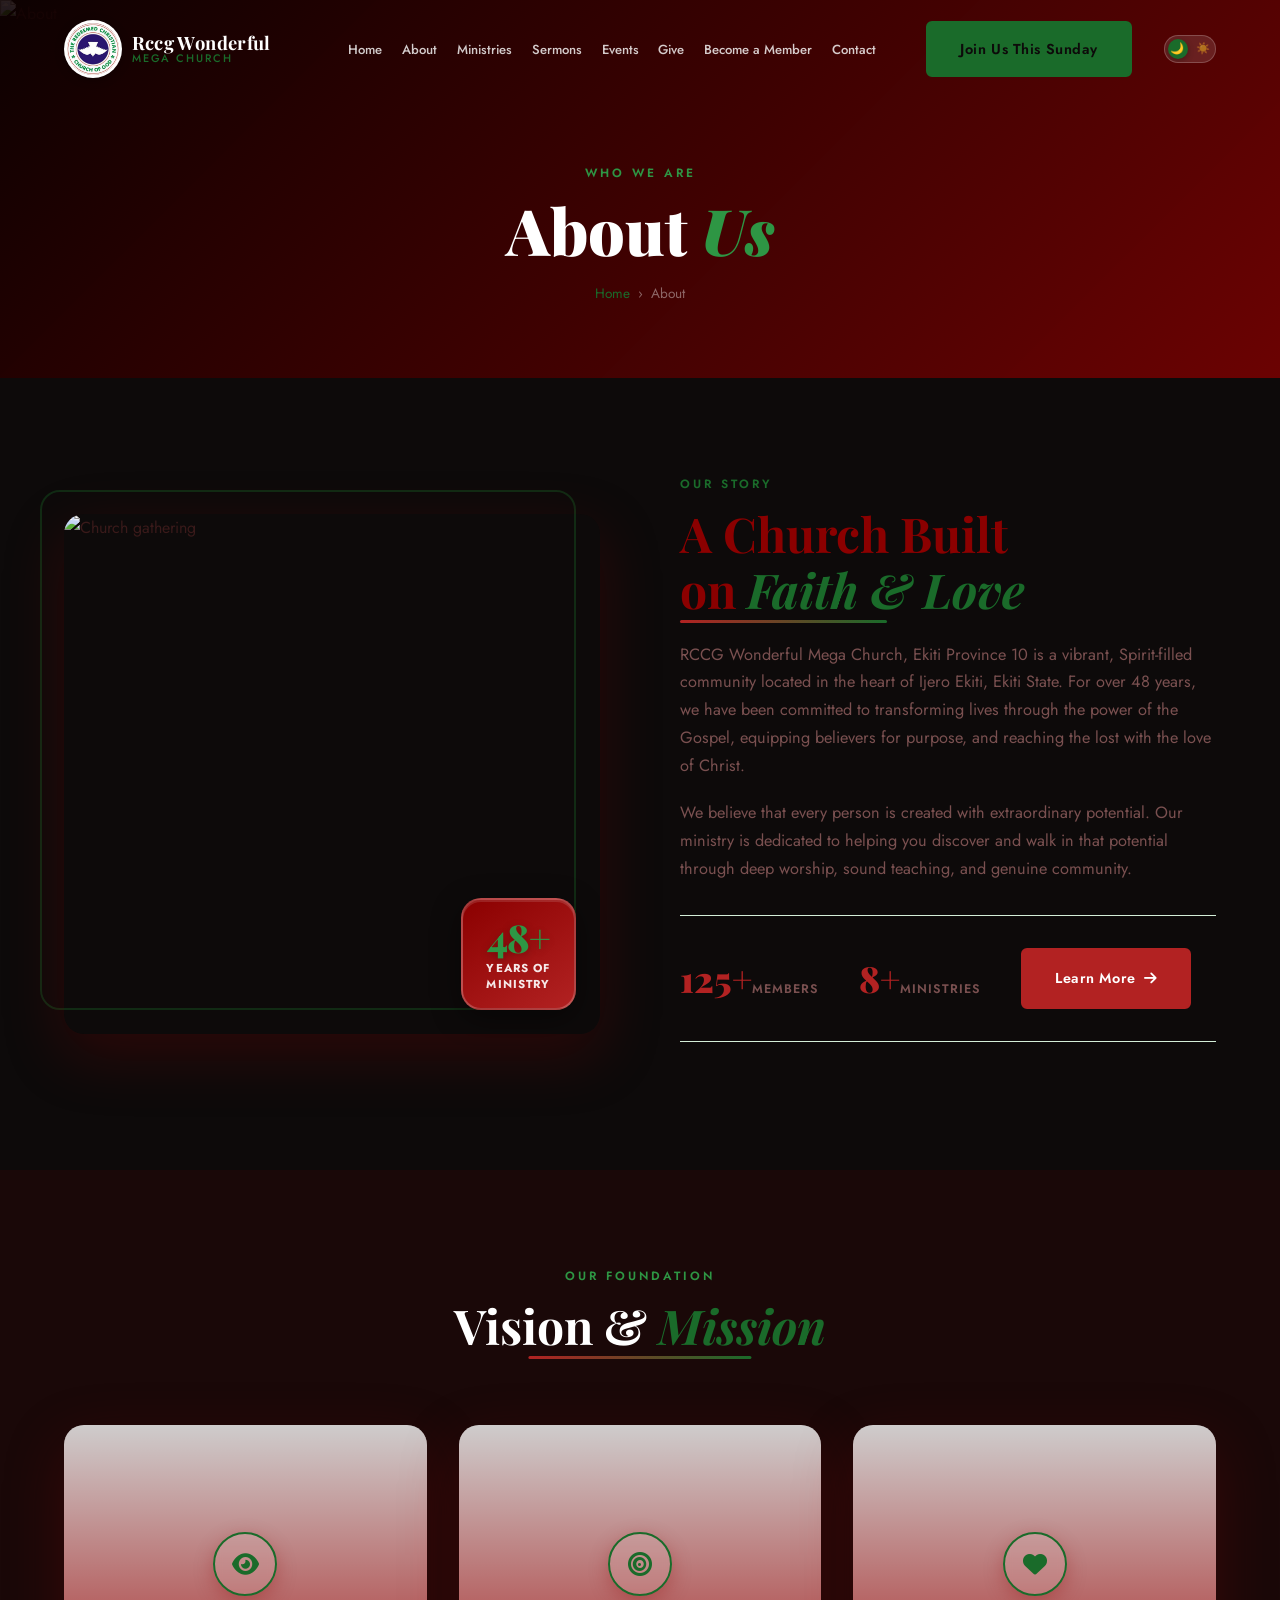
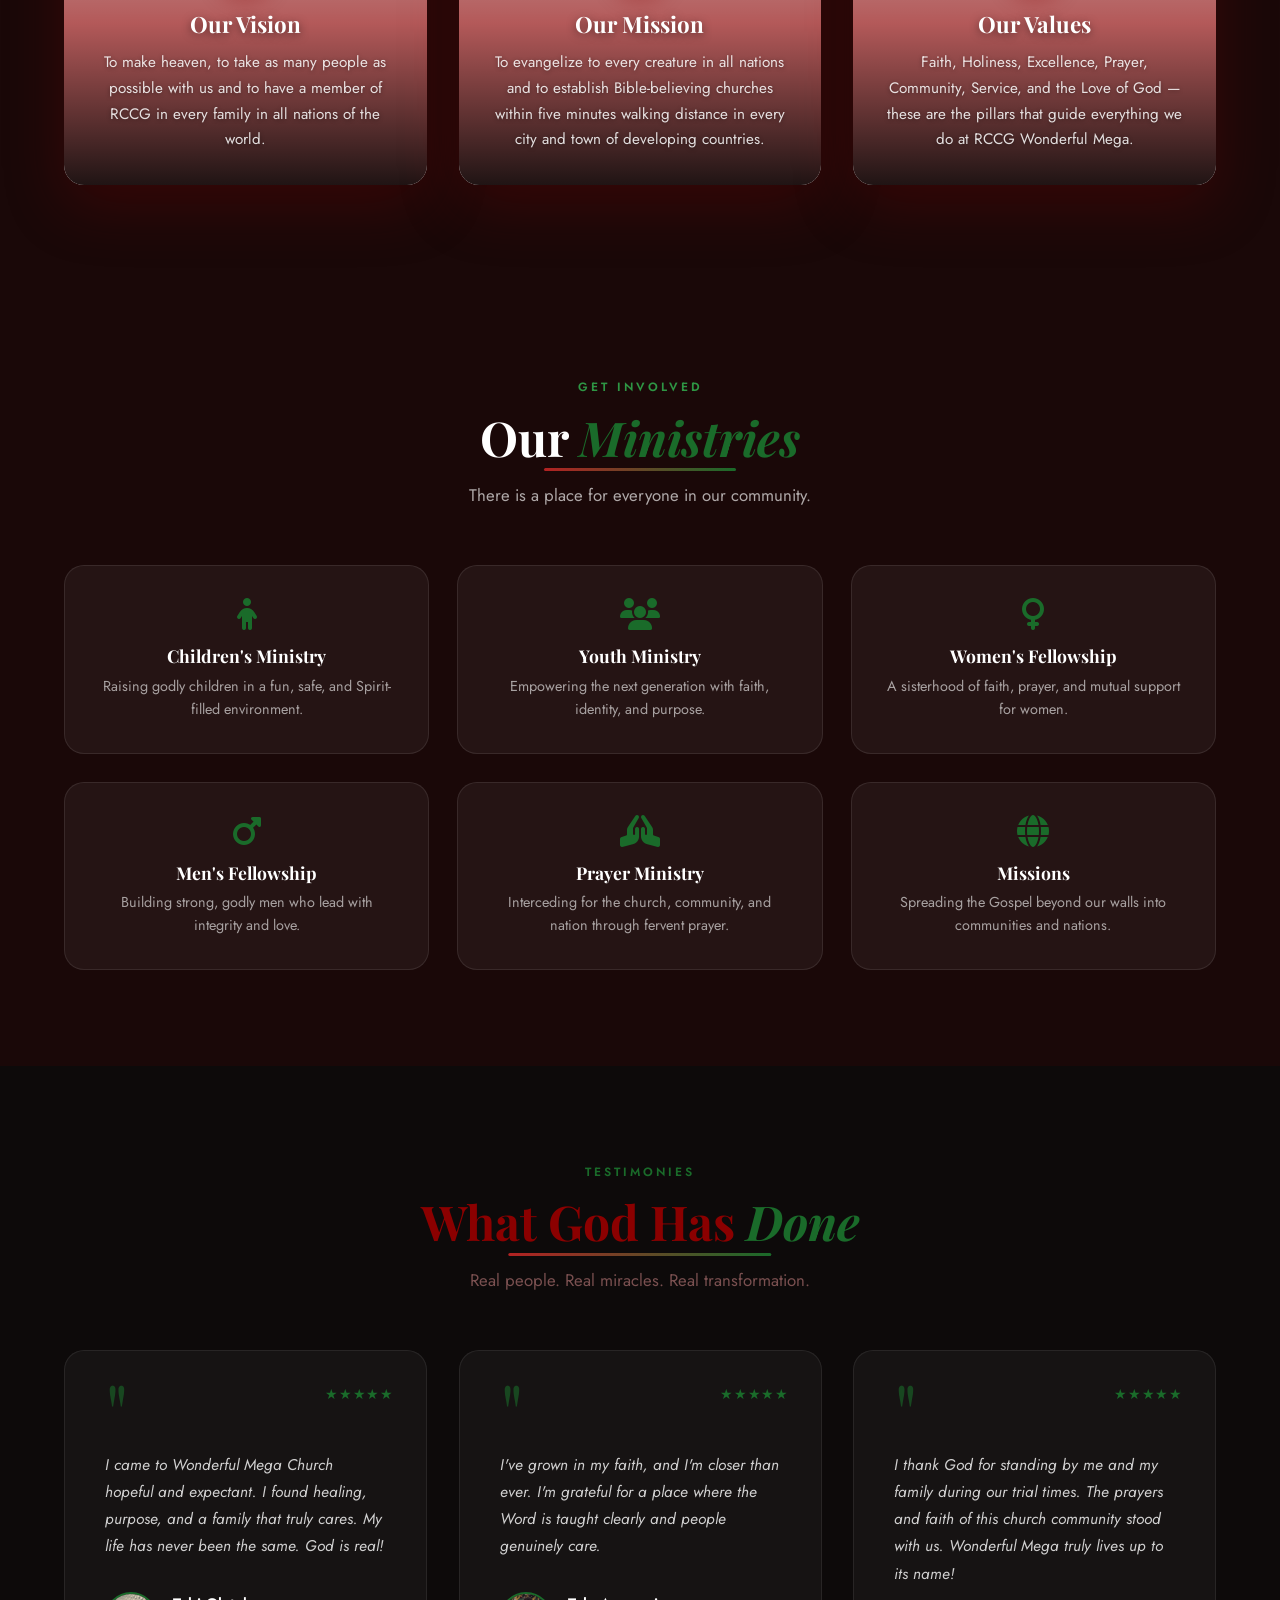
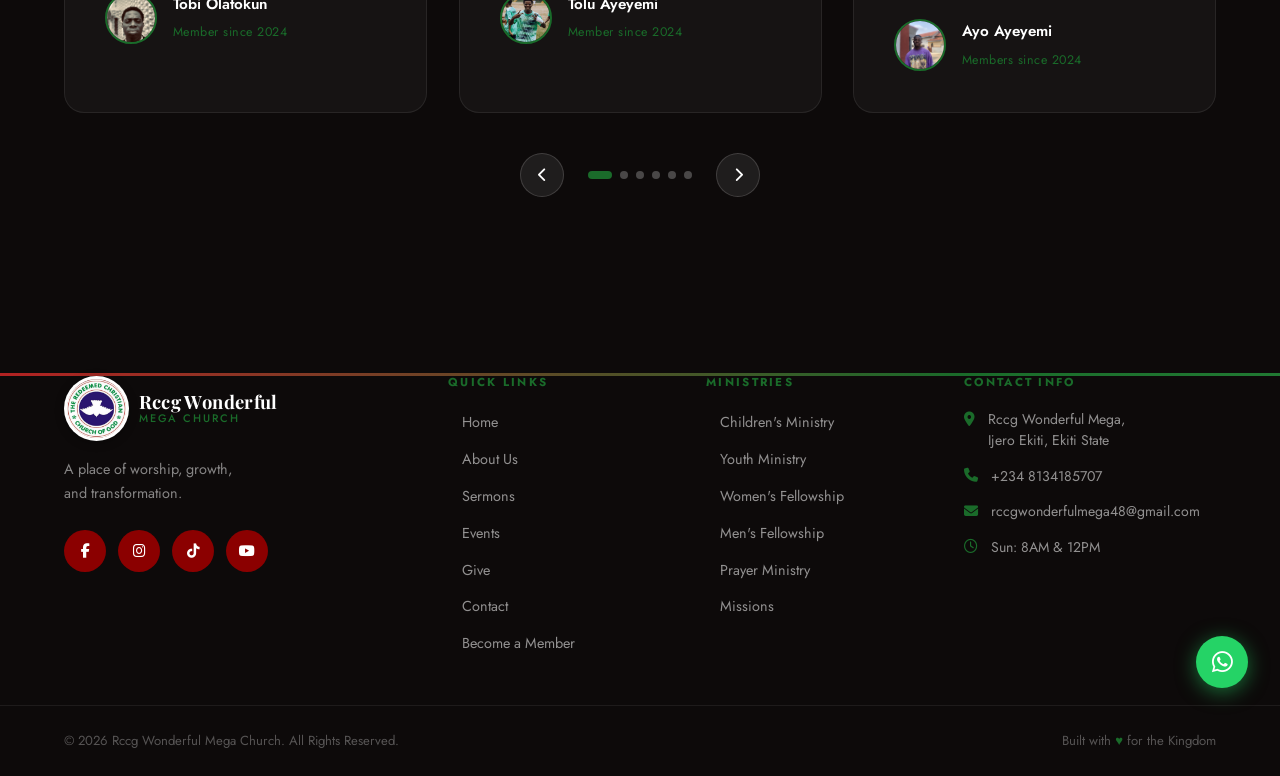
==== commit f89ce804: "Add Ministries and Become a Member to the top nav menu Added both links across all pages, with the a" ====
--- a/about.html
+++ b/about.html
@@ -31,9 +31,11 @@
       <ul class="nav-links" id="navLinks">
         <li><a href="index.html"   class="nav-link ">Home</a></li>
         <li><a href="about.html"   class="nav-link active">About</a></li>
+        <li><a href="ministries.html" class="nav-link ">Ministries</a></li>
         <li><a href="sermons.html" class="nav-link ">Sermons</a></li>
         <li><a href="events.html"  class="nav-link ">Events</a></li>
         <li><a href="give.html"    class="nav-link ">Give</a></li>
+        <li><a href="members.html" class="nav-link ">Become a Member</a></li>
         <li><a href="contact.html" class="nav-link ">Contact</a></li>
       </ul>
       <a href="about.html" class="btn btn-gold nav-cta">Join Us This Sunday</a>
@@ -240,7 +242,7 @@
           <p class="footer-tagline">A place of worship, growth,<br />and transformation.</p>
           <div class="social-links mt-1">
             <a href="#" class="social-link" aria-label="Facebook"><i class="fa-brands fa-facebook-f"></i></a>
-            <a href="https://www.instagram.com/rccgwonderfulmega?igsh=MTFpdWI3azFzbWFocg%3D%3D&utm_source=qr" class="social-link" aria-label="Instagram"><i class="fa-brands fa-instagram"></i></a>
+            <a href="#" class="social-link" aria-label="Instagram"><i class="fa-brands fa-instagram"></i></a>
             <a href="#" class="social-link" aria-label="TikTok"><i class="fa-brands fa-tiktok"></i></a>
             <a href="#" class="social-link" aria-label="YouTube"><i class="fa-brands fa-youtube"></i></a>
           </div>
--- a/style.css
+++ b/style.css
@@ -268,17 +268,18 @@
   .nav-links {
     display: flex;
     align-items: center;
-    gap: 0.25rem;
+    gap: 0.05rem;
     margin-left: auto;
   }
   .nav-link {
-    font-size: 0.88rem;
+    font-size: 0.82rem;
     font-weight: 500;
     color: rgba(255,255,255,0.8);
-    padding: 0.4rem 0.85rem;
+    padding: 0.4rem 0.6rem;
     border-radius: var(--radius-sm);
     transition: var(--transition);
     position: relative;
+    white-space: nowrap;
   }
   .nav-link::after {
     content: '';
@@ -295,8 +296,8 @@
   }
   .nav-link:hover::after,
   .nav-link.active::after {
-    left: 0.85rem;
-    right: 0.85rem;
+    left: 0.6rem;
+    right: 0.6rem;
   }
   
   .nav-cta { margin-left: 0.5rem; }
@@ -445,6 +446,76 @@
   .delay-4        { animation-delay: 0.8s; }
   @keyframes fadeUp { to { opacity: 1; transform: translateY(0); } }
   
+  /* ─── RADIO GROUPS (join-ministry.html) ─────────────── */
+  .radio-row {
+    display: flex;
+    gap: 1.5rem;
+    flex-wrap: wrap;
+    margin-top: 0.5rem;
+  }
+  .radio-option {
+    display: flex;
+    align-items: center;
+    gap: 0.5rem;
+    font-size: 0.92rem;
+    color: var(--text-body);
+    cursor: pointer;
+    margin: 0 !important;
+  }
+  .radio-option input[type="radio"] { width: auto; accent-color: var(--gold); cursor: pointer; }
+
+  /* ─── COUNTDOWN BANNER (homepage) ───────────────────── */
+  .countdown-banner {
+    background: linear-gradient(90deg, var(--gold-dark, #8a6a1f), var(--gold, #C9973B));
+    padding: 0.9rem 0;
+    position: relative;
+    z-index: 3;
+  }
+  .countdown-inner {
+    display: flex;
+    align-items: center;
+    justify-content: center;
+    flex-wrap: wrap;
+    gap: 1.5rem 2rem;
+  }
+  .countdown-label {
+    color: #1a1200;
+    font-family: var(--font-sans);
+    font-size: 0.95rem;
+    font-weight: 500;
+    display: flex;
+    align-items: center;
+    gap: 0.5rem;
+  }
+  .countdown-label strong { font-weight: 700; }
+  .countdown-timer { display: flex; gap: 0.6rem; }
+  .countdown-unit {
+    background: rgba(0,0,0,0.18);
+    border-radius: 8px;
+    padding: 0.35rem 0.6rem;
+    text-align: center;
+    min-width: 46px;
+  }
+  .countdown-unit span {
+    display: block;
+    font-family: var(--font-serif);
+    font-size: 1.15rem;
+    font-weight: 700;
+    color: #fff;
+    line-height: 1;
+  }
+  .countdown-unit small {
+    display: block;
+    font-size: 0.6rem;
+    letter-spacing: 0.5px;
+    text-transform: uppercase;
+    color: rgba(255,255,255,0.8);
+    margin-top: 2px;
+  }
+  @media (max-width: 640px) {
+    .countdown-inner { flex-direction: column; text-align: center; }
+  }
+
   /* ─── INFO BAR ──────────────────────────────────────── */
   .info-bar {
     background: var(--purple-deep);
@@ -2194,6 +2265,49 @@
   @media (max-width: 900px) { .prayer-wall-grid { grid-template-columns: 1fr 1fr; } }
   @media (max-width: 600px) { .prayer-wall-grid { grid-template-columns: 1fr; } }
 
+  /* ─── SERMON SEARCH ROW ─────────────────────────────── */
+  .sermon-search-row {
+    display: flex;
+    gap: 1rem;
+    justify-content: center;
+    flex-wrap: wrap;
+    margin-bottom: 1.5rem;
+  }
+  .sermon-search-box {
+    display: flex;
+    align-items: center;
+    gap: 0.6rem;
+    background: rgba(255,255,255,0.06);
+    border: 1.5px solid rgba(255,255,255,0.15);
+    border-radius: 50px;
+    padding: 0.6rem 1.2rem;
+    min-width: 280px;
+    flex: 1;
+    max-width: 420px;
+  }
+  .sermon-search-box i { color: rgba(255,255,255,0.5); }
+  .sermon-search-box input {
+    background: transparent;
+    border: none;
+    color: #fff;
+    font-family: var(--font-sans);
+    font-size: 0.9rem;
+    width: 100%;
+  }
+  .sermon-search-box input:focus { outline: none; }
+  .sermon-search-box input::placeholder { color: rgba(255,255,255,0.4); }
+  .sermon-preacher-select {
+    background: rgba(255,255,255,0.06);
+    border: 1.5px solid rgba(255,255,255,0.15);
+    border-radius: 50px;
+    padding: 0.6rem 1.2rem;
+    color: #fff;
+    font-family: var(--font-sans);
+    font-size: 0.85rem;
+    cursor: pointer;
+  }
+  .sermon-preacher-select option { background: var(--dark, #1a1a1a); color: #fff; }
+
   /* ─── SERMON FILTERS ────────────────────────────────── */
   .sermon-filters {
     display: flex;
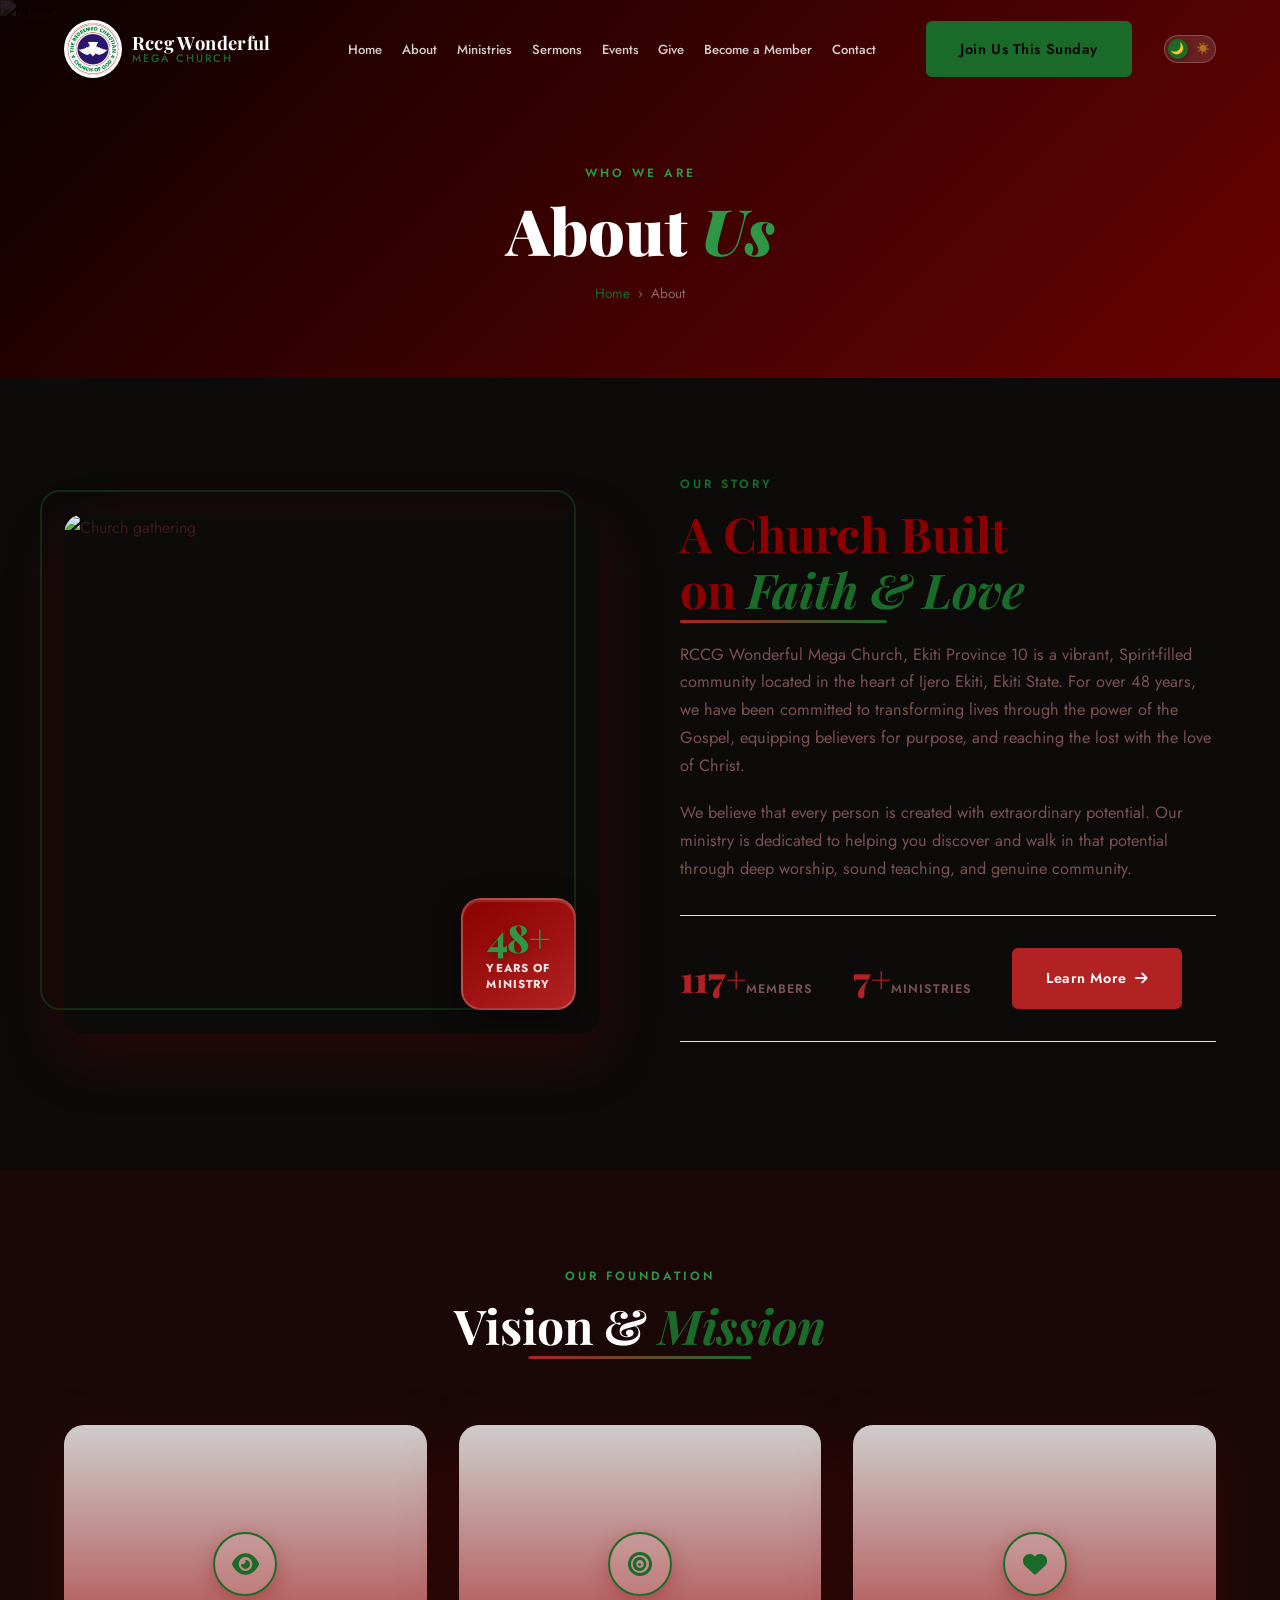
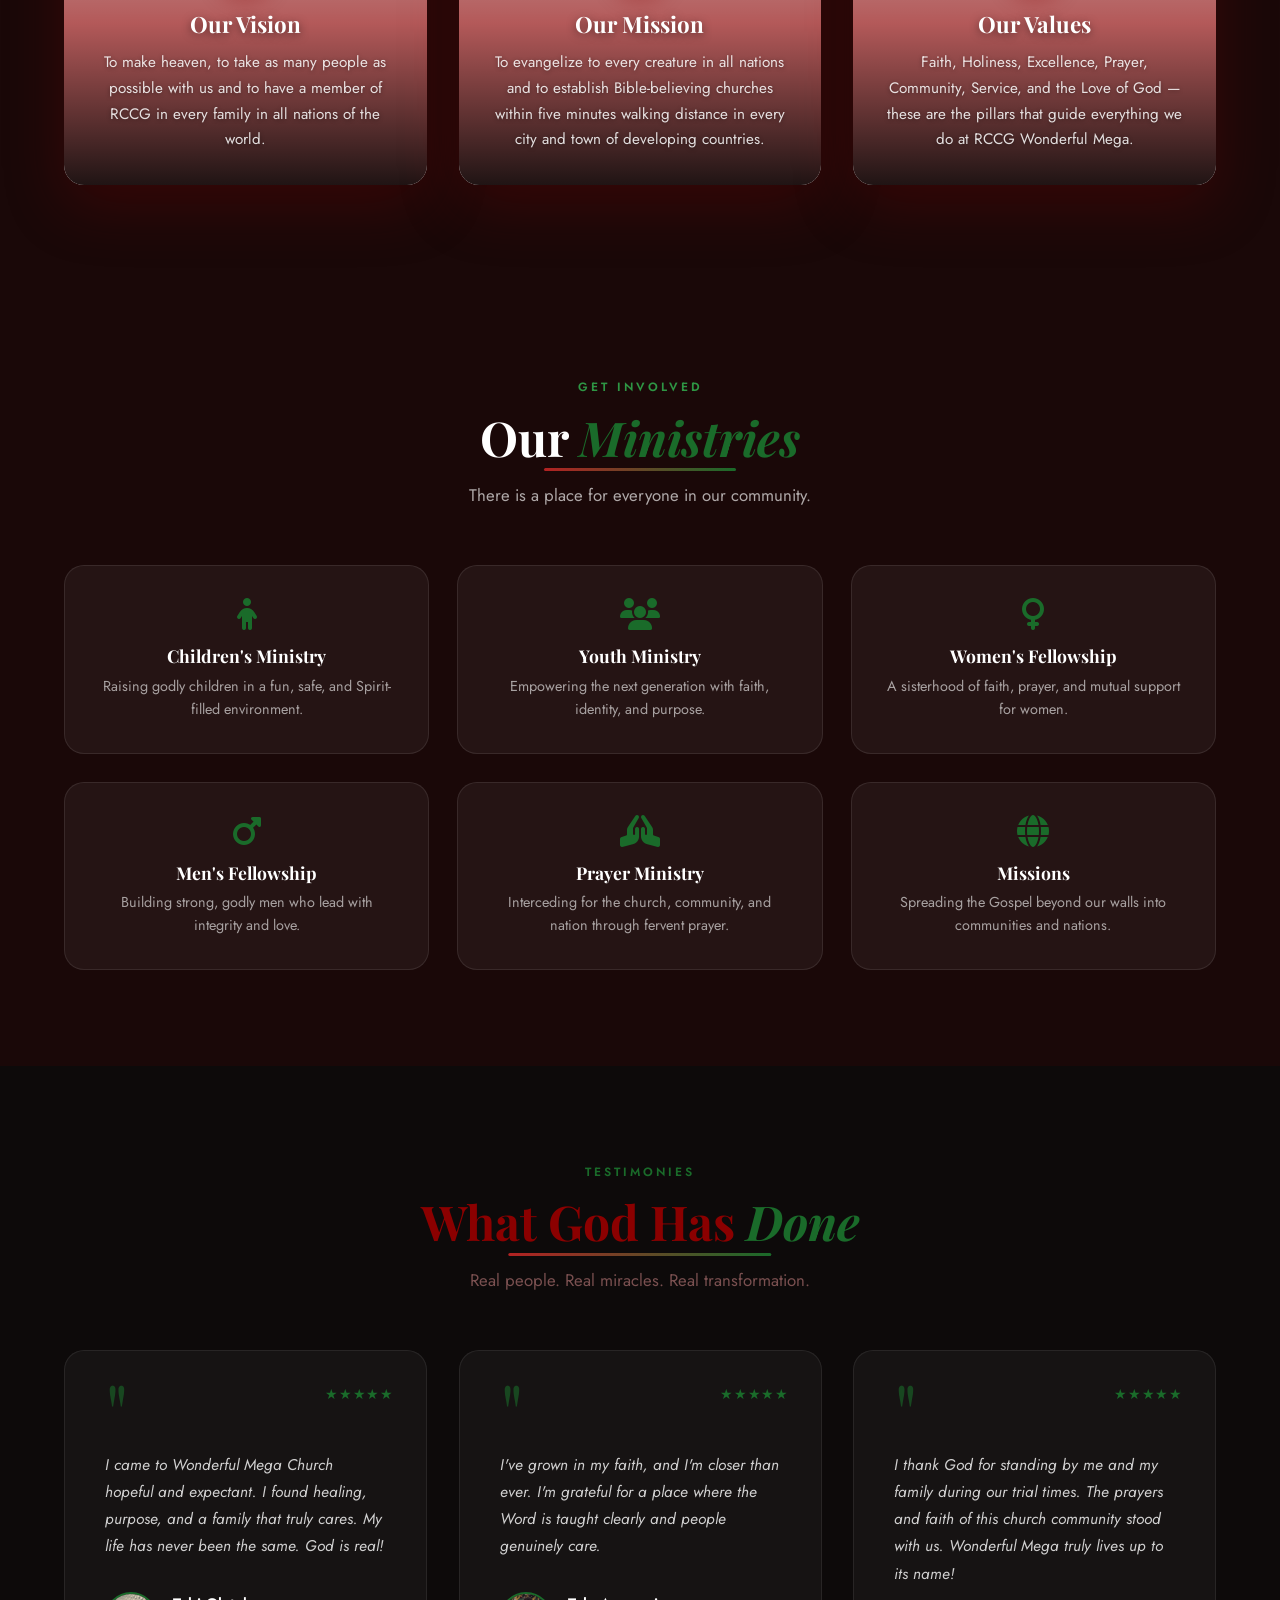
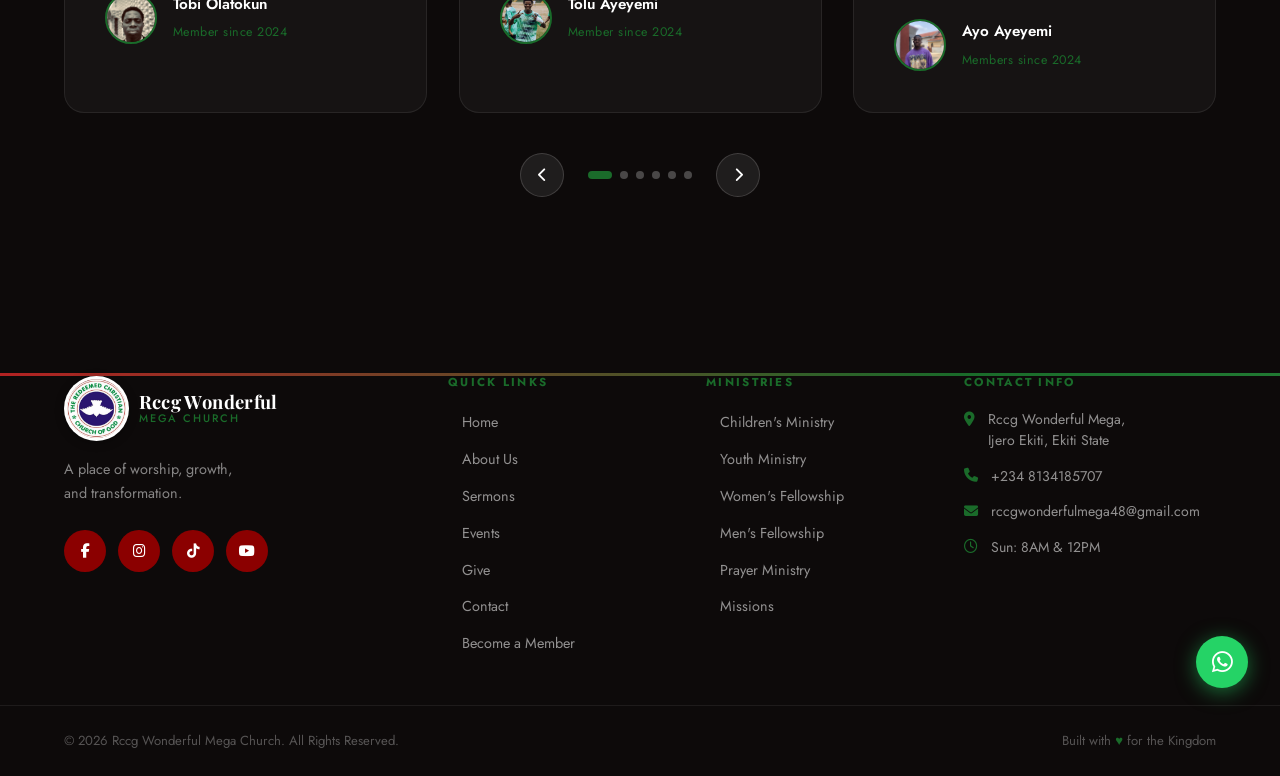
==== commit 96ae31aa: "Fix mobile menu: add close button, brown item backgrounds, remove divider lines - Added a dedicated " ====
--- a/about.html
+++ b/about.html
@@ -29,6 +29,7 @@
         </span>
       </a>
       <ul class="nav-links" id="navLinks">
+        <li class="nav-close-item"><button type="button" class="nav-close-btn" id="navCloseBtn" aria-label="Close menu"><i class="fa-solid fa-xmark"></i></button></li>
         <li><a href="index.html"   class="nav-link ">Home</a></li>
         <li><a href="about.html"   class="nav-link active">About</a></li>
         <li><a href="ministries.html" class="nav-link ">Ministries</a></li>
--- a/style.css
+++ b/style.css
@@ -300,7 +300,8 @@
     right: 0.6rem;
   }
   
-  .nav-cta { margin-left: 0.5rem; }
+  .nav-cta { margin-left: 0.5rem; }
+  .nav-close-item { display: none; }
   
   /* Hamburger */
   .hamburger {
@@ -1342,11 +1343,33 @@
       margin-left: 0;
     }
     .nav-links.open { right: 0; }
+    .nav-close-item { display: block; position: absolute; top: 1.1rem; right: 1.2rem; width: auto; }
+    .nav-close-btn {
+      background: rgba(255,255,255,0.08);
+      border: none;
+      color: #fff;
+      font-size: 1.25rem;
+      width: 40px;
+      height: 40px;
+      border-radius: 50%;
+      cursor: pointer;
+      display: flex;
+      align-items: center;
+      justify-content: center;
+      transition: var(--transition);
+    }
+    .nav-close-btn:hover { background: var(--purple-mid); transform: rotate(90deg); }
     .nav-link {
-      padding: 0.85rem 0;
+      padding: 0.85rem 1rem;
       font-size: 1.1rem;
       width: 100%;
-      border-bottom: 1px solid rgba(255,255,255,0.06);
+      background: rgba(139, 69, 19, 0.35);
+      border-radius: 10px;
+      margin-bottom: 0.6rem;
+      border-bottom: none;
+    }
+    .nav-link:hover, .nav-link.active {
+      background: rgba(139, 69, 19, 0.6);
     }
     .nav-link::after { display: none; }
   
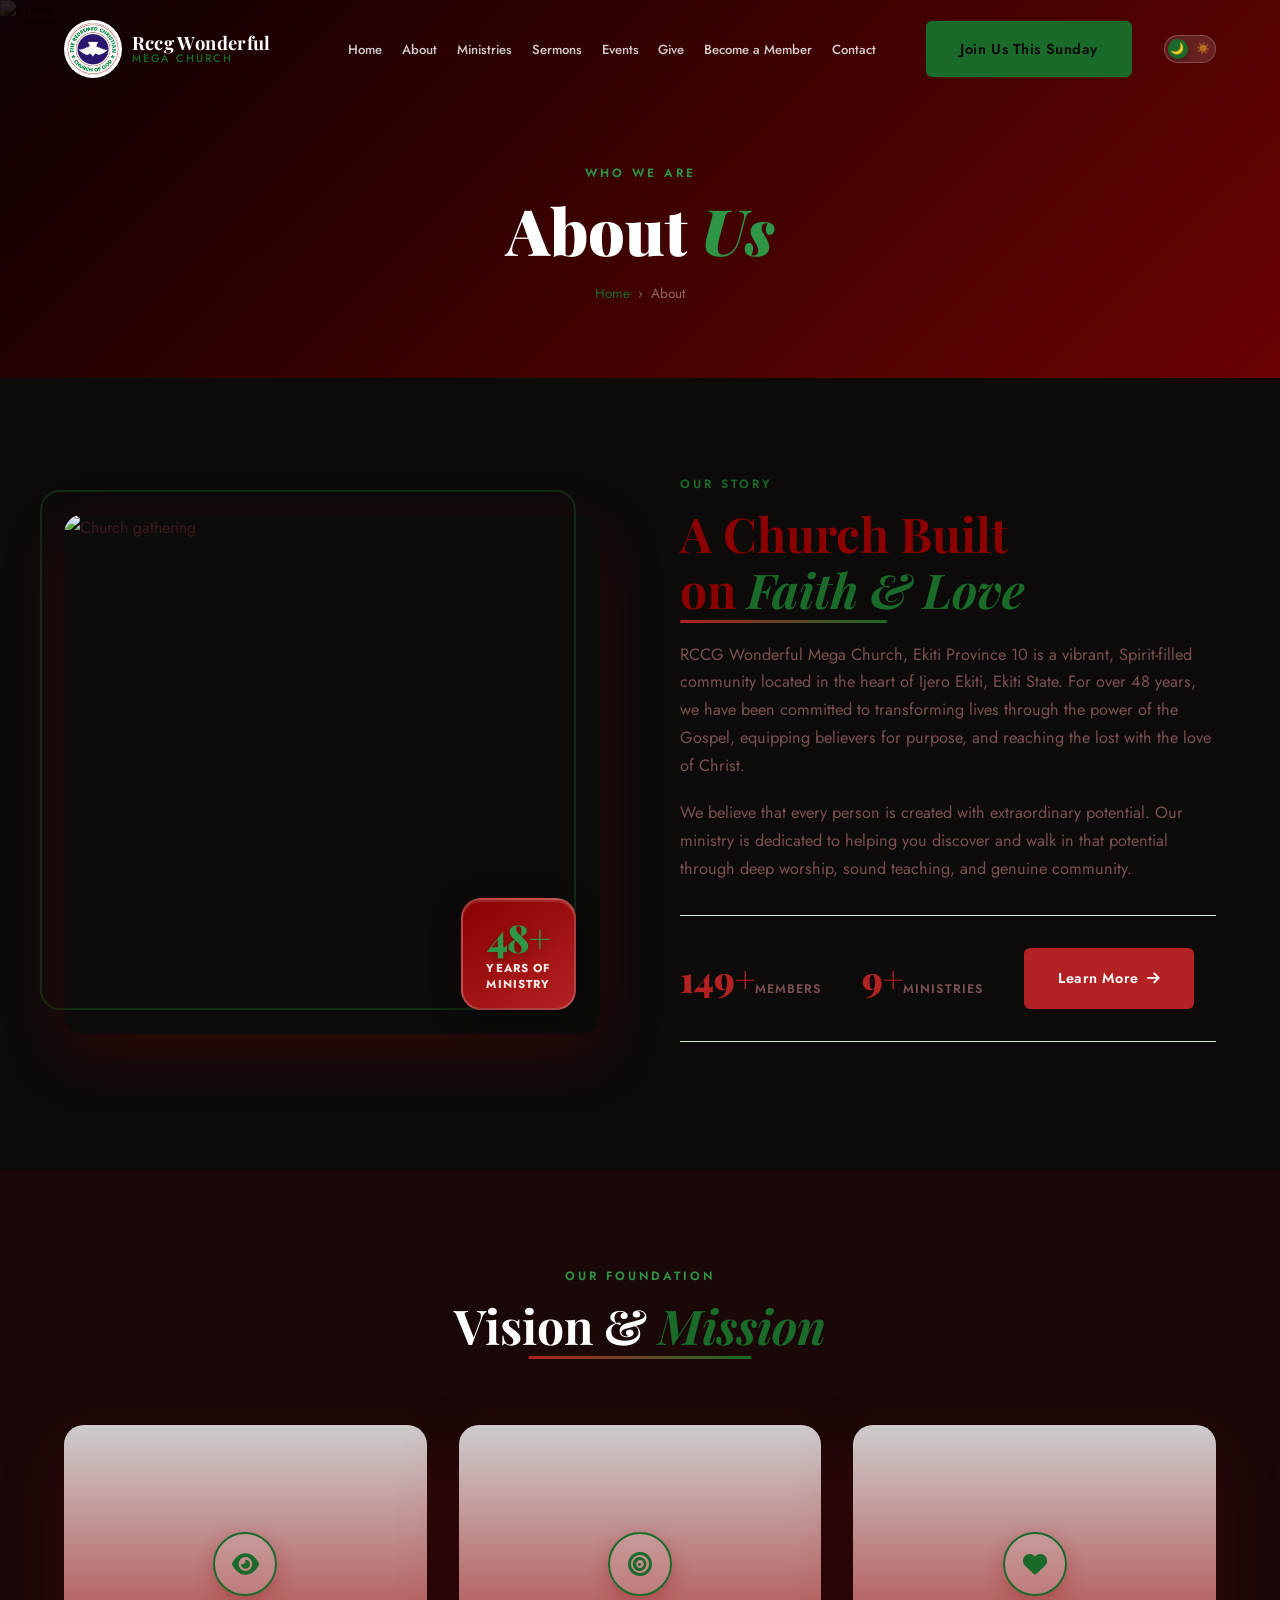
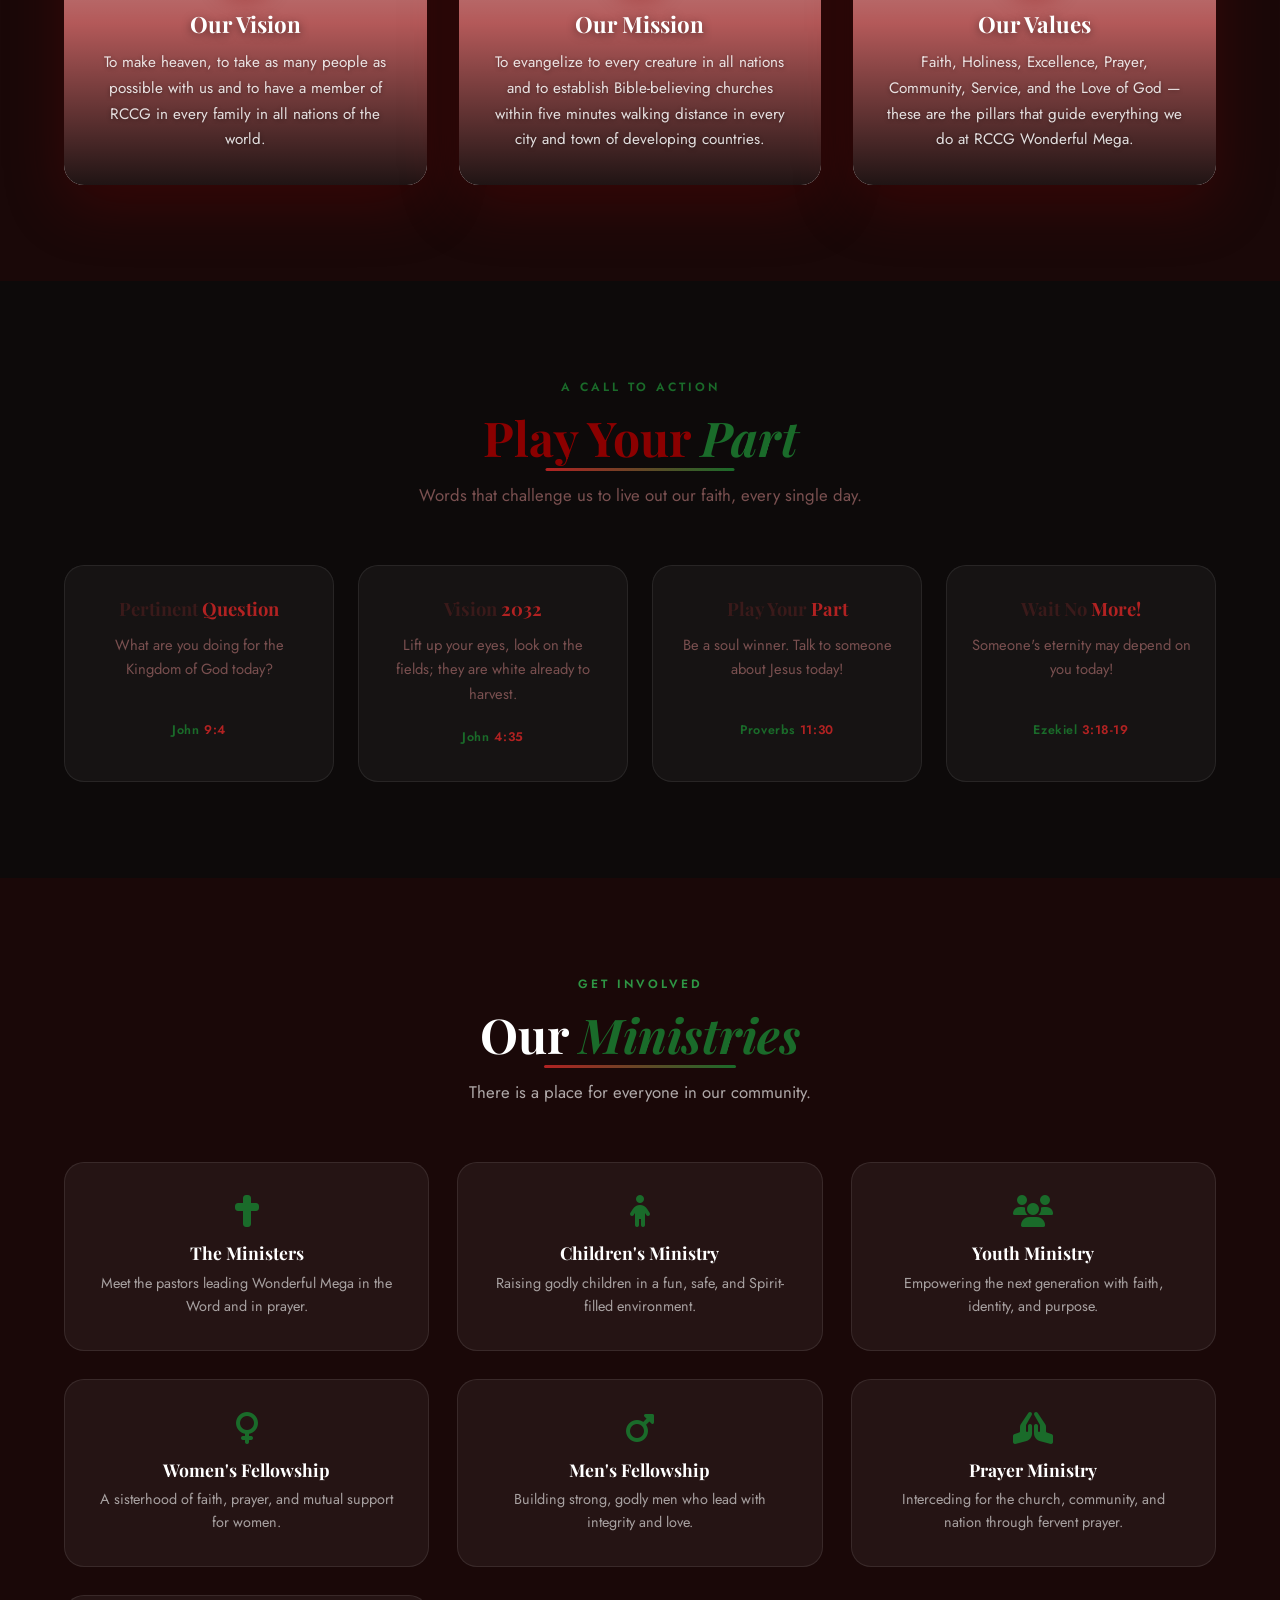
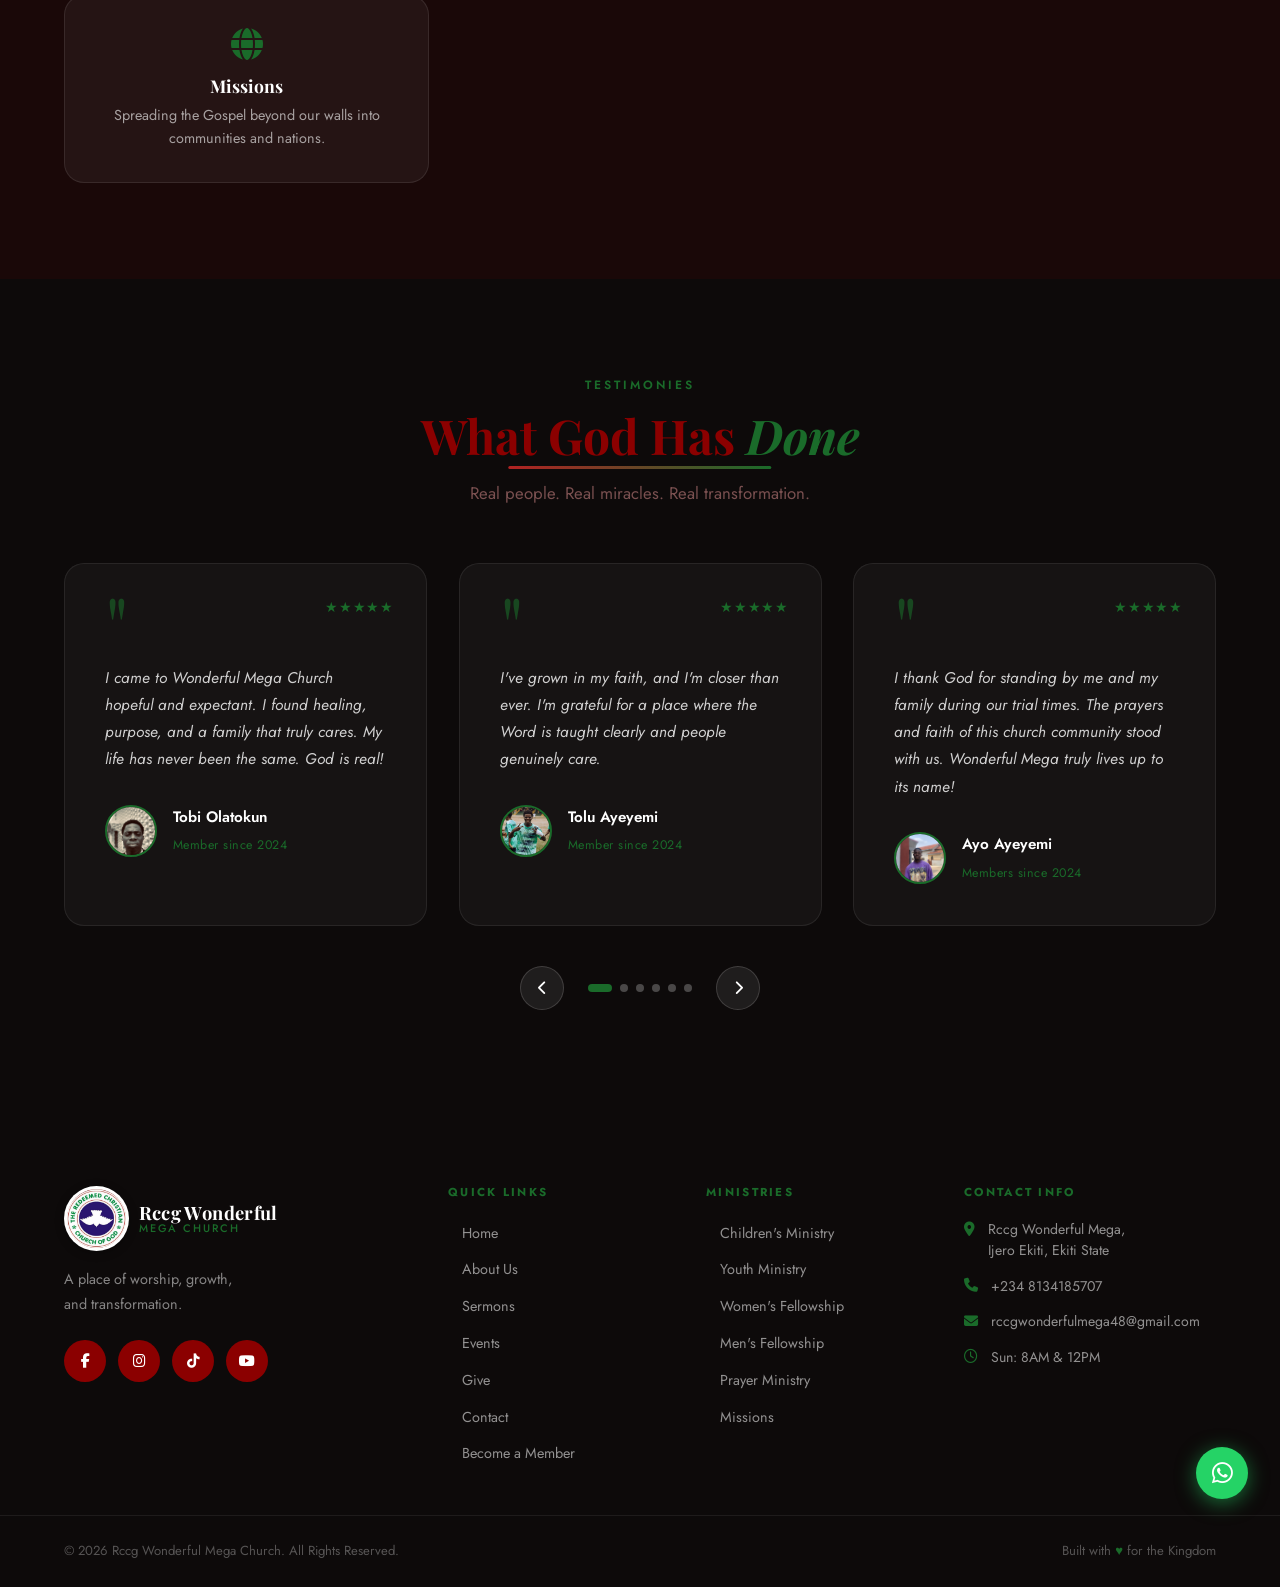
==== commit 15b19de6: "Add Ministers as first ministry; add scripture call-to-action section to About - ministries.html/abo" ====
--- a/about.html
+++ b/about.html
@@ -128,6 +128,39 @@
     </div>
   </section>
 
+  <!-- CALL TO ACTION SCRIPTURES -->
+  <section class="section-pad callout-section">
+    <div class="container">
+      <div class="section-header reveal">
+        <p class="section-eyebrow">A Call To Action</p>
+        <h2 class="section-title">Play Your <em>Part</em></h2>
+        <p class="section-subtitle">Words that challenge us to live out our faith, every single day.</p>
+      </div>
+      <div class="callout-grid">
+        <div class="callout-card reveal delay-1">
+          <h3 class="callout-title">Pertinent <em>Question</em></h3>
+          <p class="callout-text">What are you doing for the Kingdom of God today?</p>
+          <span class="callout-ref">John <em>9:4</em></span>
+        </div>
+        <div class="callout-card reveal delay-2">
+          <h3 class="callout-title">Vision <em>2032</em></h3>
+          <p class="callout-text">Lift up your eyes, look on the fields; they are white already to harvest.</p>
+          <span class="callout-ref">John <em>4:35</em></span>
+        </div>
+        <div class="callout-card reveal delay-3">
+          <h3 class="callout-title">Play Your <em>Part</em></h3>
+          <p class="callout-text">Be a soul winner. Talk to someone about Jesus today!</p>
+          <span class="callout-ref">Proverbs <em>11:30</em></span>
+        </div>
+        <div class="callout-card reveal delay-1">
+          <h3 class="callout-title">Wait No <em>More!</em></h3>
+          <p class="callout-text">Someone's eternity may depend on you today!</p>
+          <span class="callout-ref">Ezekiel <em>3:18-19</em></span>
+        </div>
+      </div>
+    </div>
+  </section>
+
   <!-- MINISTRIES -->
   <section class="section-pad bg-dark">
     <div class="container">
@@ -137,7 +170,8 @@
         <p class="section-subtitle light">There is a place for everyone in our community.</p>
       </div>
       <div class="ministry-grid">
-        <a href="ministries.html#children" class="ministry-card reveal delay-1"><i class="fa-solid fa-child"></i><h4>Children's Ministry</h4><p>Raising godly children in a fun, safe, and Spirit-filled environment.</p></a>
+        <a href="ministries.html#ministers" class="ministry-card reveal delay-1"><i class="fa-solid fa-cross"></i><h4>The Ministers</h4><p>Meet the pastors leading Wonderful Mega in the Word and in prayer.</p></a>
+        <a href="ministries.html#children" class="ministry-card reveal delay-2"><i class="fa-solid fa-child"></i><h4>Children's Ministry</h4><p>Raising godly children in a fun, safe, and Spirit-filled environment.</p></a>
         <a href="ministries.html#youth" class="ministry-card reveal delay-2"><i class="fa-solid fa-users"></i><h4>Youth Ministry</h4><p>Empowering the next generation with faith, identity, and purpose.</p></a>
         <a href="ministries.html#women" class="ministry-card reveal delay-3"><i class="fa-solid fa-venus"></i><h4>Women's Fellowship</h4><p>A sisterhood of faith, prayer, and mutual support for women.</p></a>
         <a href="ministries.html#men" class="ministry-card reveal delay-1"><i class="fa-solid fa-mars"></i><h4>Men's Fellowship</h4><p>Building strong, godly men who lead with integrity and love.</p></a>
--- a/style.css
+++ b/style.css
@@ -1332,7 +1332,7 @@
       top: 0; right: -100%;
       width: 280px;
       height: 100vh;
-      background: var(--dark);
+      background: #3E2513;
       flex-direction: column;
       align-items: flex-start;
       gap: 0;
@@ -1345,7 +1345,7 @@
     .nav-links.open { right: 0; }
     .nav-close-item { display: block; position: absolute; top: 1.1rem; right: 1.2rem; width: auto; }
     .nav-close-btn {
-      background: rgba(255,255,255,0.08);
+      background: rgba(255,255,255,0.1);
       border: none;
       color: #fff;
       font-size: 1.25rem;
@@ -1363,13 +1363,13 @@
       padding: 0.85rem 1rem;
       font-size: 1.1rem;
       width: 100%;
-      background: rgba(139, 69, 19, 0.35);
+      background: transparent;
       border-radius: 10px;
-      margin-bottom: 0.6rem;
+      margin-bottom: 0.3rem;
       border-bottom: none;
     }
     .nav-link:hover, .nav-link.active {
-      background: rgba(139, 69, 19, 0.6);
+      background: rgba(255,255,255,0.1);
     }
     .nav-link::after { display: none; }
   
@@ -1647,21 +1647,9 @@
     50%      { transform: translateY(-9px); }
   }
   
-  /* ─── 12. FOOTER entrance gradient line ────────────── */
+  /* ─── 12. FOOTER entrance gradient line (removed) ──── */
   .footer-top {
     position: relative;
-  }
-  .footer-top::before {
-    content: '';
-    display: block;
-    height: 3px;
-    background: linear-gradient(90deg, var(--purple-mid), var(--gold), var(--gold-light), var(--gold), var(--purple-mid));
-    background-size: 300% auto;
-    animation: gradientSlide 4s linear infinite;
-  }
-  @keyframes gradientSlide {
-    0%   { background-position: 0% center; }
-    100% { background-position: 300% center; }
   }
   
   /* ─── 13. SCROLL INDICATOR glow pulse ──────────────── */
@@ -1810,18 +1798,18 @@
   /* ─── LIGHT MODE VARIABLE OVERRIDES ────────────────── */
   [data-theme="light"] {
     --white:        #FFFFFF;
-    --off-white:    #F4F4F4;
-    --cream:        #EEF7EE;
+    --off-white:    #FFFFFF;
+    --cream:        #FFFFFF;
     --dark:         #1A0808;
     --dark-mid:     #111111;
     --text-body:    #1A0A0A;
     --text-muted:   #5A3A3A;
   
     /* Page background & surface */
-    --bg-page:      #F7F3F0;
+    --bg-page:      #FFFFFF;
     --bg-surface:   #FFFFFF;
-    --bg-surface-2: #F0EBE8;
-    --border-color: rgba(139, 0, 0, 0.12);
+    --bg-surface-2: #FAFAFA;
+    --border-color: rgba(139, 0, 0, 0.1);
   
     /* Card backgrounds */
     --card-bg:      #FFFFFF;
@@ -1848,11 +1836,29 @@
   
   /* ─── SECTIONS ──────────────────────────────────────── */
   [data-theme="light"] .about          { background: var(--bg-page); }
-  [data-theme="light"] .bg-cream       { background: #EDF5ED; }
-  [data-theme="light"] .bg-dark        { background: #1C0808; }
+  [data-theme="light"] .bg-cream       { background: #FFFFFF; }
+  [data-theme="light"] .bg-dark        { background: #FFFFFF; }
   
   [data-theme="light"] .section-title  { color: #6B0000; }
   [data-theme="light"] .section-subtitle { color: #5A3A3A; }
+  [data-theme="light"] .section-title.light,
+  [data-theme="light"] .section-eyebrow.light { color: #6B0000; }
+  [data-theme="light"] .section-subtitle.light { color: #5A3A3A; }
+
+  /* Cards/text that were designed assuming a dark section background */
+  [data-theme="light"] .ministry-card { background: #FFFFFF; border: 1px solid rgba(139,0,0,0.1); }
+  [data-theme="light"] .ministry-card i { color: #6B0000; }
+  [data-theme="light"] .ministry-card h4 { color: #1A0A0A; }
+  [data-theme="light"] .ministry-card p { color: #5A3A3A; }
+  [data-theme="light"] .bg-dark .ministry-detail-text { color: #5A3A3A; }
+  [data-theme="light"] .bg-dark .ministry-meta-list li { color: #1A0A0A; border-color: rgba(139,0,0,0.1); }
+
+  [data-theme="light"] .prayer-wall-card { background: #FFFFFF; border: 1px solid rgba(139,0,0,0.1); }
+  [data-theme="light"] .prayer-wall-text { color: #1A0A0A; }
+  [data-theme="light"] .prayer-wall-name { color: #5A3A3A; }
+  [data-theme="light"] .prayer-wall-empty { color: #5A3A3A; }
+  [data-theme="light"] .pray-btn { background: #FBF5F3; border-color: rgba(139,0,0,0.15); color: #1A0A0A; }
+  [data-theme="light"] .pray-btn:hover { background: #8B0000; border-color: #8B0000; color: #fff; }
   [data-theme="light"] .about-desc     { color: #5A3A3A; }
   [data-theme="light"] .stat-num       { color: #8B0000; }
   
@@ -1869,14 +1875,24 @@
   
   /* Mobile nav panel in light mode */
   [data-theme="light"] .nav-links {
-    background: #FFF8F5;
+    background: #FFFFFF;
   }
   [data-theme="light"] .nav-link {
     border-bottom-color: rgba(139,0,0,0.08);
   }
+  [data-theme="light"] .nav-close-btn {
+    background: rgba(139,0,0,0.08);
+    color: #6B0000;
+  }
+  [data-theme="light"] .nav-close-btn:hover {
+    background: #8B0000;
+    color: #fff;
+  }
   
   /* ─── INFO BAR ──────────────────────────────────────── */
-  [data-theme="light"] .info-bar { background: #8B0000; }
+  [data-theme="light"] .info-bar { background: #FFFFFF; border-bottom: 1px solid rgba(139,0,0,0.1); }
+  [data-theme="light"] .info-item p { color: #5A3A3A; }
+  [data-theme="light"] .info-divider { background: rgba(139,0,0,0.12); }
   
   /* ─── ABOUT SECTION ─────────────────────────────────── */
   [data-theme="light"] .about-stats {
@@ -1909,7 +1925,21 @@
   }
   [data-theme="light"] .sermon-title    { color: #3A1A1A; }
   [data-theme="light"] .sermon-preacher { color: #7A5050; }
-  [data-theme="light"] .sermon-play-overlay { background: rgba(139,0,0,0.45); }
+  [data-theme="light"] .sermon-play-overlay { background: rgba(139,0,0,0.45); }
+
+  [data-theme="light"] .sermon-search-box {
+    background: #FBF5F3;
+    border-color: rgba(139,0,0,0.15);
+  }
+  [data-theme="light"] .sermon-search-box i { color: #7A5050; }
+  [data-theme="light"] .sermon-search-box input { color: #1A0A0A; }
+  [data-theme="light"] .sermon-search-box input::placeholder { color: #7A5050; }
+  [data-theme="light"] .sermon-preacher-select {
+    background: #FBF5F3;
+    border-color: rgba(139,0,0,0.15);
+    color: #1A0A0A;
+  }
+  [data-theme="light"] .sermon-preacher-select option { background: #FFFFFF; color: #1A0A0A; }
   
   /* ─── TESTIMONIES ───────────────────────────────────── */
   [data-theme="light"] .testimony-card {
@@ -1950,8 +1980,79 @@
   [data-theme="light"] .form-group label { color: #6B0000; }
   
   /* ─── FOOTER ────────────────────────────────────────── */
-  [data-theme="light"] .footer        { background: #1A0505; }
-  [data-theme="light"] .footer-tagline { color: rgba(255,255,255,0.55); }
+  [data-theme="light"] .footer        { background: #FFFFFF; border-top: 1px solid rgba(139,0,0,0.1); }
+  [data-theme="light"] .footer-tagline { color: #5A3A3A; }
+  [data-theme="light"] .footer-links a { color: #5A3A3A; }
+  [data-theme="light"] .footer-links a:hover { color: #6B0000; }
+  [data-theme="light"] .footer-contact-list li { color: #5A3A3A; }
+  [data-theme="light"] .footer-contact-list li i { color: #6B0000; }
+  [data-theme="light"] .footer-bottom { border-top-color: rgba(139,0,0,0.1); }
+  [data-theme="light"] .footer-bottom-inner { color: #5A3A3A; }
+  [data-theme="light"] .heart { color: #B22222; }
+
+  /* ─── ADMIN DASHBOARD ────────────────────────────────── */
+  [data-theme="light"] .admin-header { border-bottom-color: rgba(139,0,0,0.12); }
+  [data-theme="light"] .admin-header h1 { color: #6B0000; }
+
+  [data-theme="light"] .admin-tab-btn {
+    background: #FFFFFF;
+    border-color: rgba(139,0,0,0.15);
+    color: #3A1A1A;
+  }
+  [data-theme="light"] .admin-tab-btn.active { background: #8B0000; border-color: #8B0000; color: #fff; }
+  [data-theme="light"] .admin-tab-btn:hover:not(.active) { background: rgba(139,0,0,0.06); }
+
+  [data-theme="light"] .admin-table-wrap {
+    background: #FFFFFF;
+    border-color: rgba(139,0,0,0.12);
+  }
+  [data-theme="light"] table.admin-table th,
+  [data-theme="light"] table.admin-table td {
+    border-bottom-color: rgba(139,0,0,0.1);
+  }
+  [data-theme="light"] table.admin-table th { color: #6B0000; background: #FBF5F3; }
+  [data-theme="light"] table.admin-table td { color: #3A1A1A; }
+
+  [data-theme="light"] .admin-pill.pill-new { background: rgba(178,34,34,0.12); color: #A21E1E; }
+  [data-theme="light"] .admin-pill.pill-read,
+  [data-theme="light"] .admin-pill.pill-confirmed,
+  [data-theme="light"] .admin-pill.pill-praying { background: rgba(26,107,42,0.12); color: #1A6B2A; }
+  [data-theme="light"] .admin-pill.pill-replied,
+  [data-theme="light"] .admin-pill.pill-answered { background: rgba(46,150,68,0.15); color: #1E7A31; }
+
+  [data-theme="light"] .admin-btn-sm {
+    background: #FFFFFF;
+    border-color: rgba(139,0,0,0.15);
+    color: #3A1A1A;
+  }
+  [data-theme="light"] .admin-btn-sm:hover { background: rgba(139,0,0,0.08); }
+  [data-theme="light"] .admin-btn-sm.danger:hover { background: rgba(178,34,34,0.15); color: #A21E1E; }
+
+  [data-theme="light"] .admin-form-card {
+    background: #FFFFFF;
+    border-color: rgba(139,0,0,0.12);
+  }
+  [data-theme="light"] .admin-form-grid label { color: #5A3A3A; }
+  [data-theme="light"] .admin-form-grid input,
+  [data-theme="light"] .admin-form-grid select,
+  [data-theme="light"] .admin-form-grid textarea {
+    background: #FBF5F3;
+    border-color: rgba(139,0,0,0.15);
+    color: #1A0A0A;
+  }
+
+  [data-theme="light"] .login-wrap {
+    background: #FFFFFF;
+    border-color: rgba(139,0,0,0.12);
+    box-shadow: 0 10px 40px rgba(139,0,0,0.08);
+  }
+  [data-theme="light"] .login-wrap p.sub { color: #7A5050; }
+  [data-theme="light"] .login-wrap label { color: #5A3A3A; }
+  [data-theme="light"] .login-wrap input {
+    background: #FBF5F3;
+    border-color: rgba(139,0,0,0.15);
+    color: #1A0A0A;
+  }
   
   /* ─── SLIDER BUTTONS ────────────────────────────────── */
   [data-theme="light"] .slider-btn {
@@ -2035,11 +2136,11 @@
   }
   
   /* ─── LIGHT MODE: SCROLLBAR ─────────────────────────── */
-  [data-theme="light"] ::-webkit-scrollbar-track { background: #F4F0ED; }
+  [data-theme="light"] ::-webkit-scrollbar-track { background: #FFFFFF; }
   [data-theme="light"] ::-webkit-scrollbar-thumb { background: #B22222; }
   
   /* ─── PRELOADER theme ───────────────────────────────── */
-  [data-theme="light"] #preloader { background: #FFF8F5; }
+  [data-theme="light"] #preloader { background: #FFFFFF; }
   [data-theme="light"] .preloader-text { color: #6B0000; }
   /* =====================================================
      MULTI-PAGE STYLES
@@ -2148,7 +2249,56 @@
   .vm-card p { color: var(--text-muted); font-size: 0.95rem; line-height: 1.7; }
   
   [data-theme="light"] .vm-card { background: #fff; }
-  
+
+  /* ─── CALL TO ACTION SCRIPTURES (about.html) ────────── */
+  .callout-grid {
+    display: grid;
+    grid-template-columns: repeat(4, 1fr);
+    gap: 1.5rem;
+  }
+  .callout-card {
+    background: var(--card-bg);
+    border: 1px solid var(--card-border);
+    border-radius: var(--radius-lg);
+    padding: 2rem 1.5rem;
+    text-align: center;
+    transition: var(--transition);
+  }
+  .callout-card:hover {
+    transform: translateY(-6px);
+    border-color: var(--purple-mid);
+    box-shadow: var(--shadow-lg);
+  }
+  .callout-title {
+    font-size: 1.15rem;
+    color: var(--text-body);
+    margin-bottom: 0.85rem;
+  }
+  .callout-title em { font-style: normal; color: var(--purple-mid); }
+  .callout-text {
+    color: var(--text-muted);
+    font-size: 0.92rem;
+    line-height: 1.65;
+    margin-bottom: 1rem;
+    min-height: 4.5em;
+  }
+  .callout-ref {
+    display: inline-block;
+    font-family: var(--font-sans);
+    font-size: 0.78rem;
+    font-weight: 600;
+    letter-spacing: 0.05em;
+    color: var(--gold);
+  }
+  .callout-ref em { font-style: normal; color: var(--purple-mid); }
+
+  @media (max-width: 992px) {
+    .callout-grid { grid-template-columns: 1fr 1fr; }
+  }
+  @media (max-width: 560px) {
+    .callout-grid { grid-template-columns: 1fr; }
+  }
+
   /* ─── MINISTRIES GRID ───────────────────────────────── */
   .ministry-grid {
     display: grid;
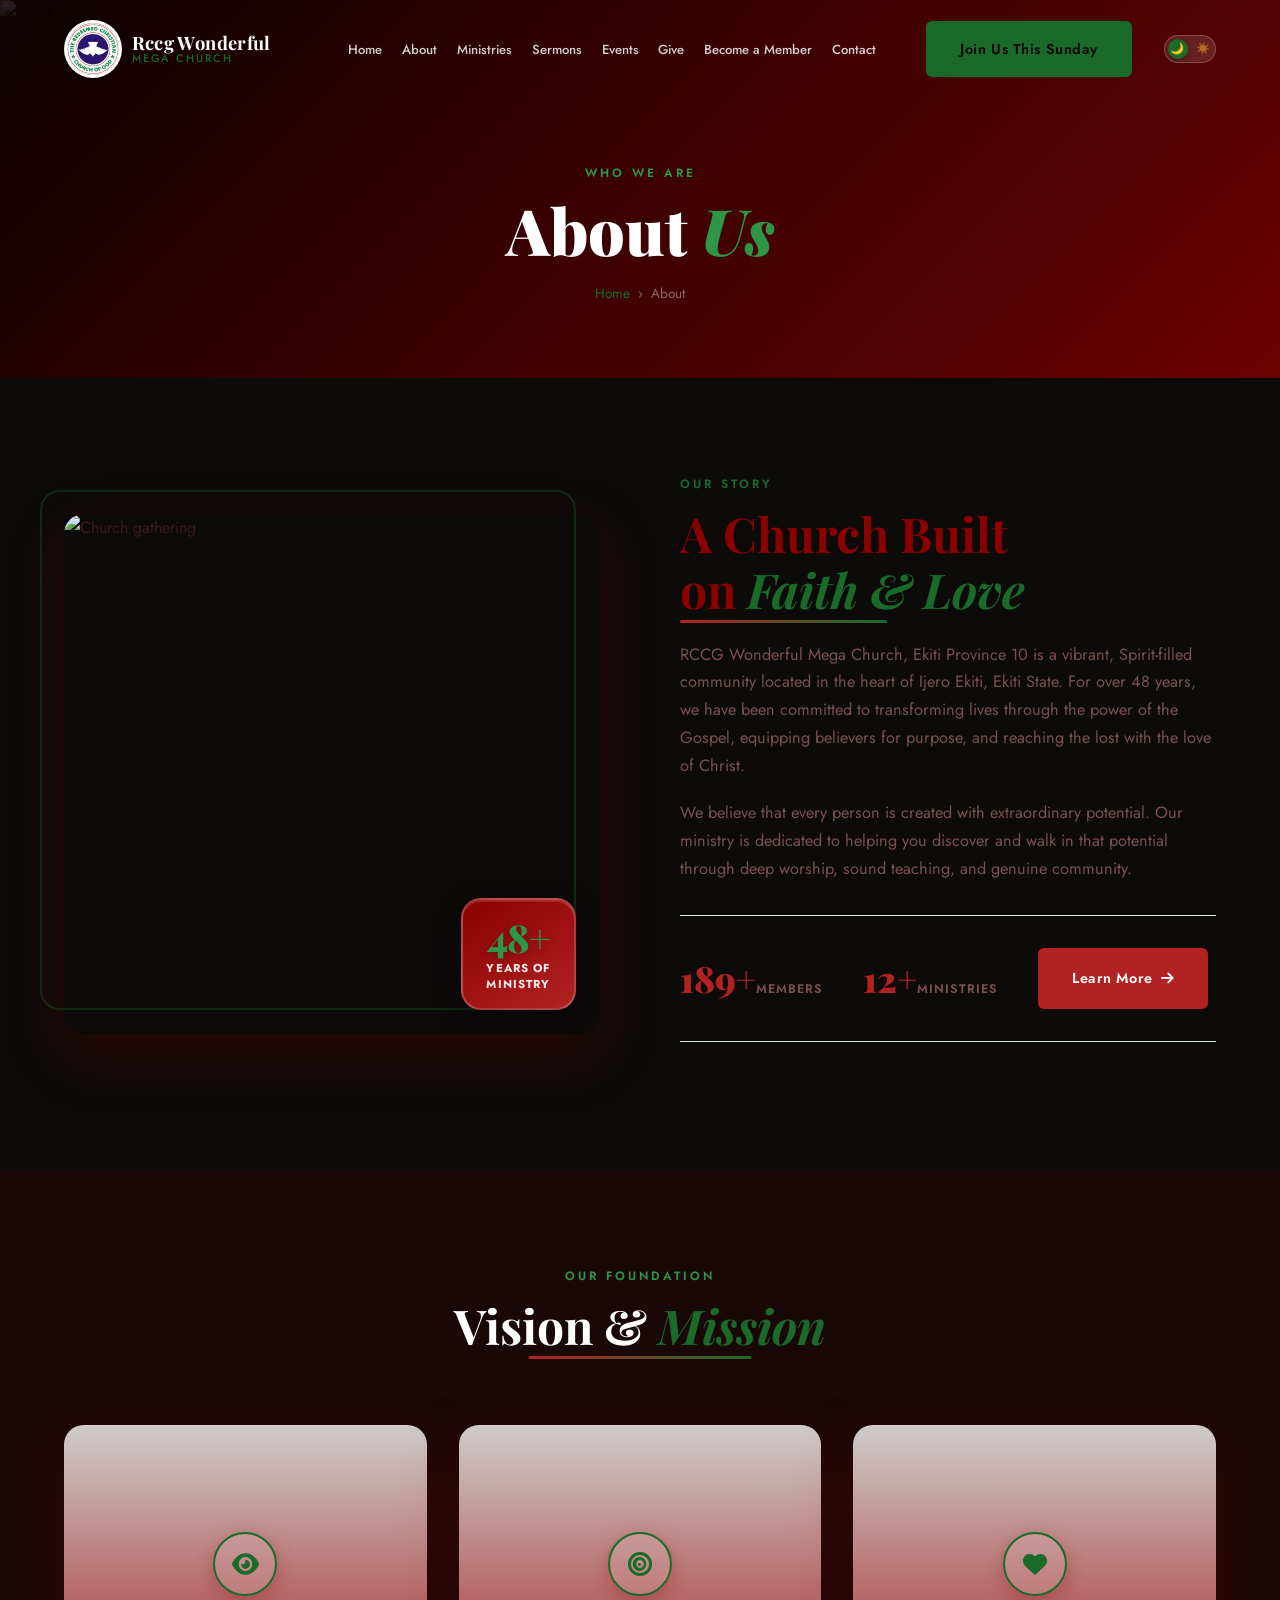
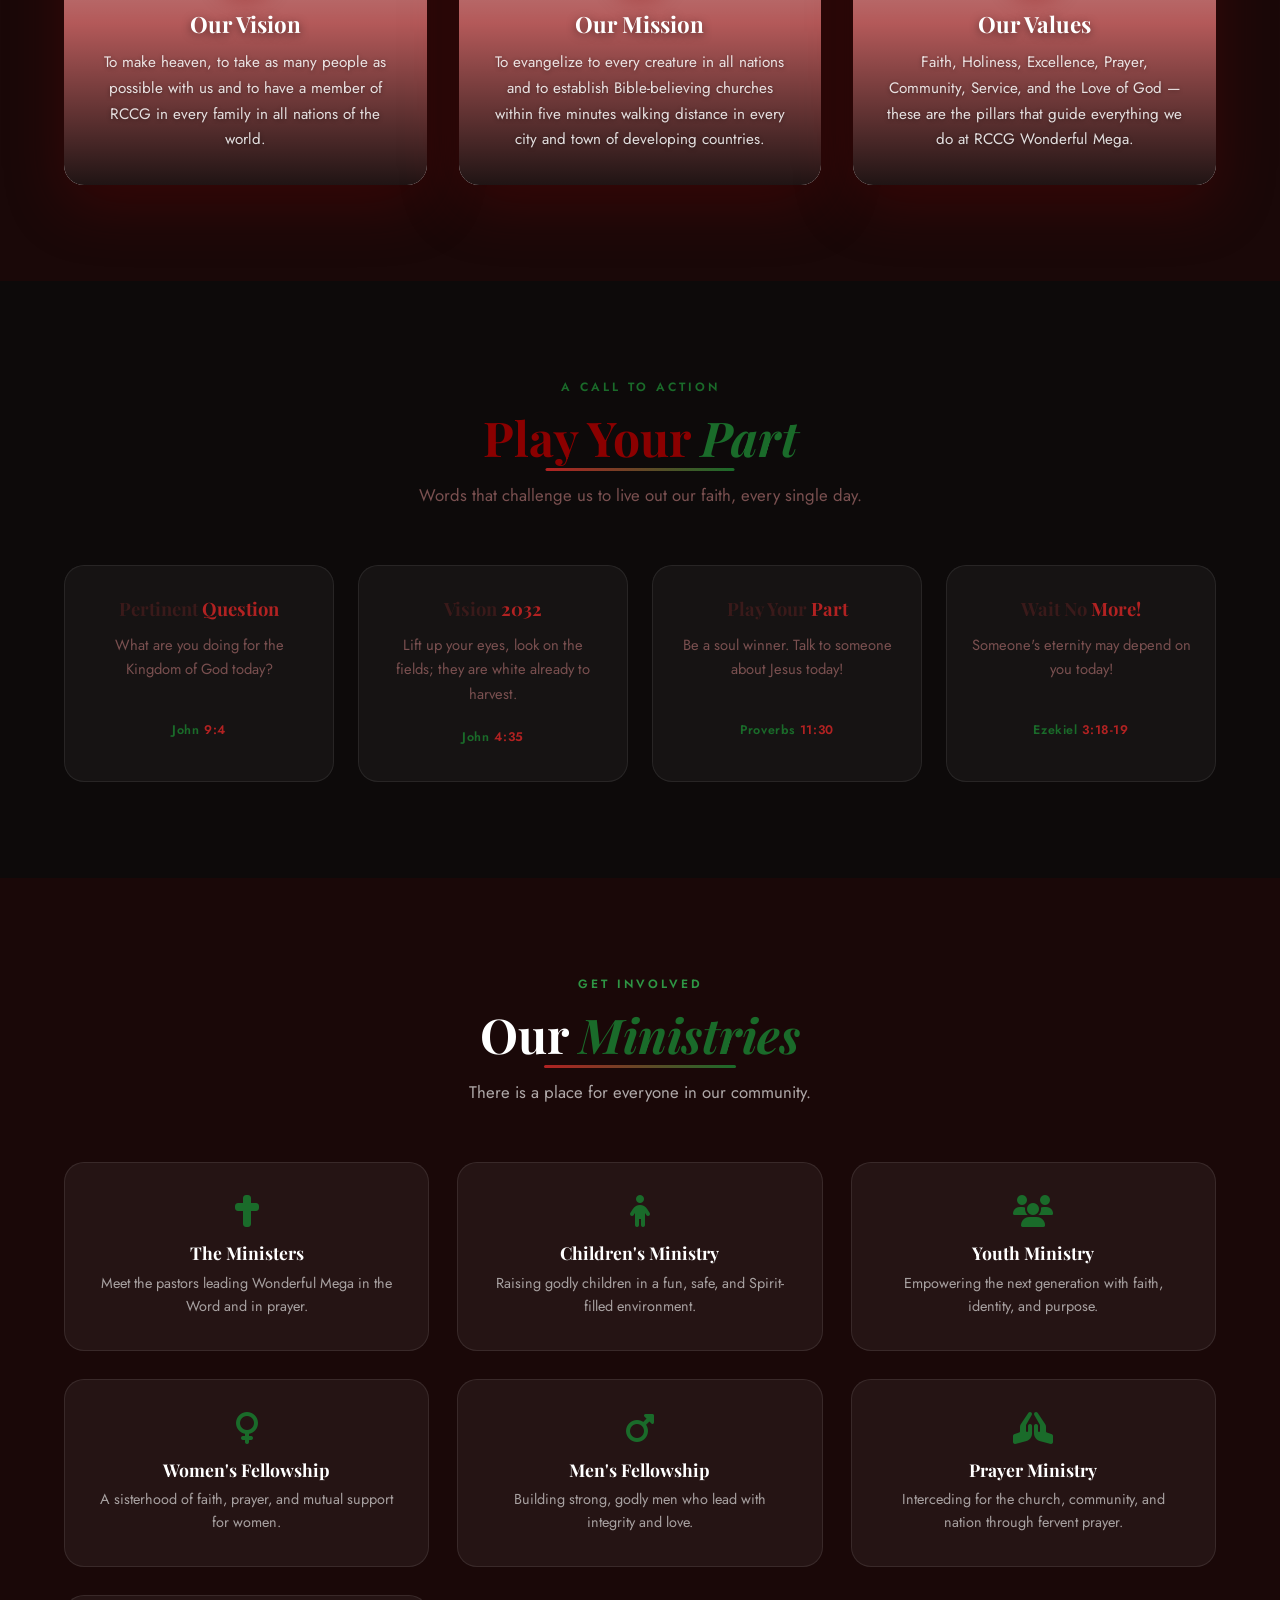
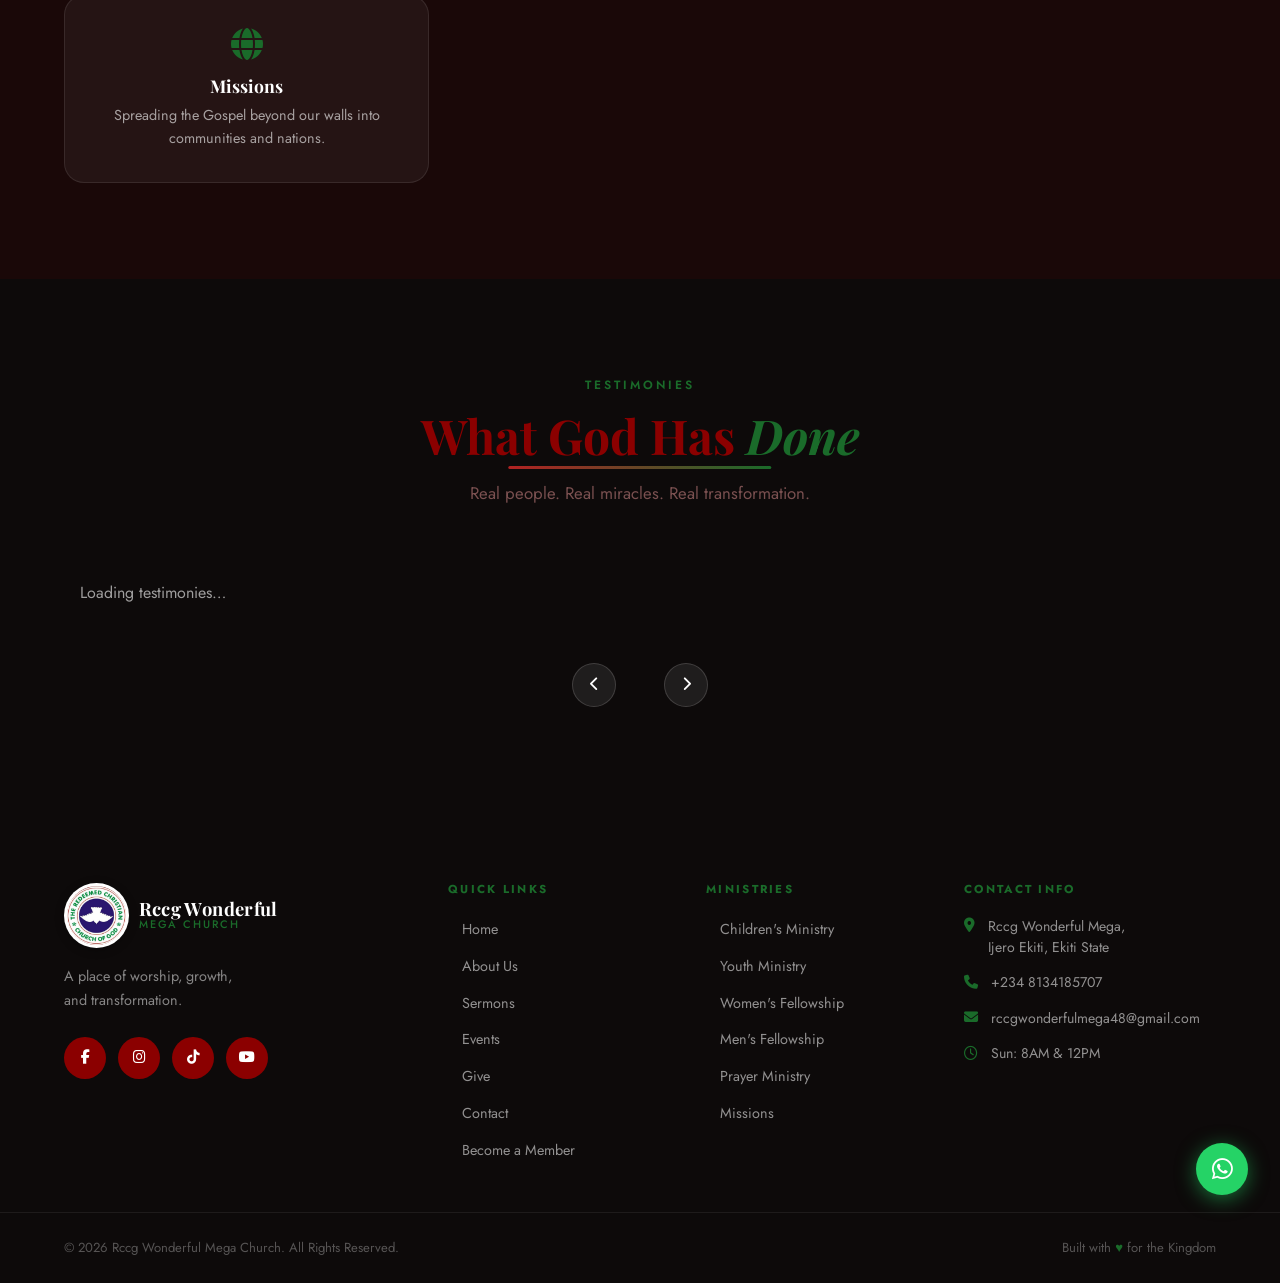
==== commit 0beae2a5: "Add admin-managed testimonies (no coding required) - New testimonies table in Supabase: name, role/s" ====
--- a/about.html
+++ b/about.html
@@ -191,71 +191,11 @@
       </div>
       <div class="testimonies-slider">
         <div class="testimonies-track" id="testimoniesTrack">
-          <div class="testimony-card">
-            <div class="testimony-quote">"</div>
-            <p class="testimony-text">I came to Wonderful Mega Church hopeful and expectant. I found healing, purpose, and a family that truly cares. My life has never been the same. God is real!</p>
-            <div class="testimony-author">
-              <img src="images/Tobi.jpeg" alt="oluwatobi" />
-              <div><strong>Tobi Olatokun</strong><span>Member since 2024</span></div>
-            </div>
-            <div class="testimony-stars">★★★★★</div>
-          </div>
-          <div class="testimony-card">
-            <div class="testimony-quote">"</div>
-            <p class="testimony-text">I've grown in my faith, and I'm closer than ever. I'm grateful for a place where the Word is taught clearly and people genuinely care.</p>
-            <div class="testimony-author">
-              <img src="images/Tolu.jpeg" alt="Tolu" />
-              <div><strong>Tolu Ayeyemi</strong><span>Member since 2024</span></div>
-            </div>
-            <div class="testimony-stars">★★★★★</div>
-          </div>
-          <div class="testimony-card">
-            <div class="testimony-quote">"</div>
-            <p class="testimony-text"> I thank God for standing by me and my family during our trial times. The prayers and faith of this church community stood with us. Wonderful Mega truly lives up to its name!</p>
-            <div class="testimony-author">
-              <img src="images/Ayo.jpeg" alt="Ayo" />
-              <div><strong>Ayo Ayeyemi</strong><span>Members since 2024</span></div>
-            </div>
-            <div class="testimony-stars">★★★★★</div>
-          </div>
-          <div class="testimony-card">
-            <div class="testimony-quote">"</div>
-            <p class="testimony-text">The ministry here is exceptional. I have grown spiritually more in the past two years than in my entire life. The sermons are deep, practical, and life-changing.</p>
-            <div class="testimony-author">
-              <img src="Images/tosin.jpeg" alt="Tosin" />
-              <div><strong>Tosin Olatokun</strong><span>Member since 2024</span></div>
-            </div>
-            <div class="testimony-stars">★★★★★</div>
-          </div>
-          <div class="testimony-card">
-            <div class="testimony-quote">"</div>
-            <p class="testimony-text">Church used to feel routine for me. Here, I learned to pray and study the Bible with Understanding. For the First time, My relationship with God feels personal and real.</p>
-            <div class="testimony-author">
-              <img src="Images/glory.JPG" alt="Glory" />
-              <div><strong>Glory Ayemi</strong><span>Member since 2024</span></div>
-            </div>
-            <div class="testimony-stars">★★★★★</div>
-          </div>
-          <div class="testimony-card">
-            <div class="testimony-quote">"</div>
-            <p class="testimony-text"> I'm grateful for a church that teaches the Word practically and stands with you in prayer.</p>
-            <div class="testimony-author">
-              <img src="images/Opeyemi.jpeg" alt="Opeyemi" />
-              <div><strong>Opeyemi</strong><span>Member since 2025</span></div>
-            </div>
-            <div class="testimony-stars">★★★★★</div>
-          </div>
+          <p style="color:rgba(255,255,255,0.6);padding:1rem;">Loading testimonies…</p>
         </div>
         <div class="slider-controls">
           <button class="slider-btn" id="prevBtn"><i class="fa-solid fa-chevron-left"></i></button>
-          <div class="slider-dots" id="sliderDots">
-            <button class="dot active" data-index="0"></button>
-            <button class="dot" data-index="1"></button>
-            <button class="dot" data-index="2"></button>
-            <button class="dot" data-index="3"></button>
-            <button class="dot" data-index="4"></button>
-            <button class="dot" data-index="5"></button>
-          </div>
+          <div class="slider-dots" id="sliderDots"></div>
           <button class="slider-btn" id="nextBtn"><i class="fa-solid fa-chevron-right"></i></button>
         </div>
       </div>
@@ -333,6 +273,10 @@
   <a href="https://wa.me/2348134185707" target="_blank" rel="noopener" class="whatsapp-float" aria-label="Chat on WhatsApp">
     <i class="fa-brands fa-whatsapp"></i>
   </a>
+  <script src="https://cdn.jsdelivr.net/npm/@supabase/supabase-js@2"></script>
+  <script src="supabase-config.js"></script>
+  <script src="backend.js"></script>
   <script src="script.js"></script>
+  <script src="about-page.js"></script>
 </body>
 </html>
--- a/style.css
+++ b/style.css
@@ -1025,6 +1025,20 @@
     border-radius: 50%;
     object-fit: cover;
     border: 2px solid var(--gold);
+  }
+  .testimony-avatar-fallback {
+    width: 52px; height: 52px;
+    border-radius: 50%;
+    border: 2px solid var(--gold);
+    background: var(--purple-deep);
+    color: var(--white);
+    display: flex;
+    align-items: center;
+    justify-content: center;
+    font-family: var(--font-display);
+    font-size: 1.25rem;
+    font-weight: 700;
+    flex-shrink: 0;
   }
   .testimony-author strong {
     display: block;
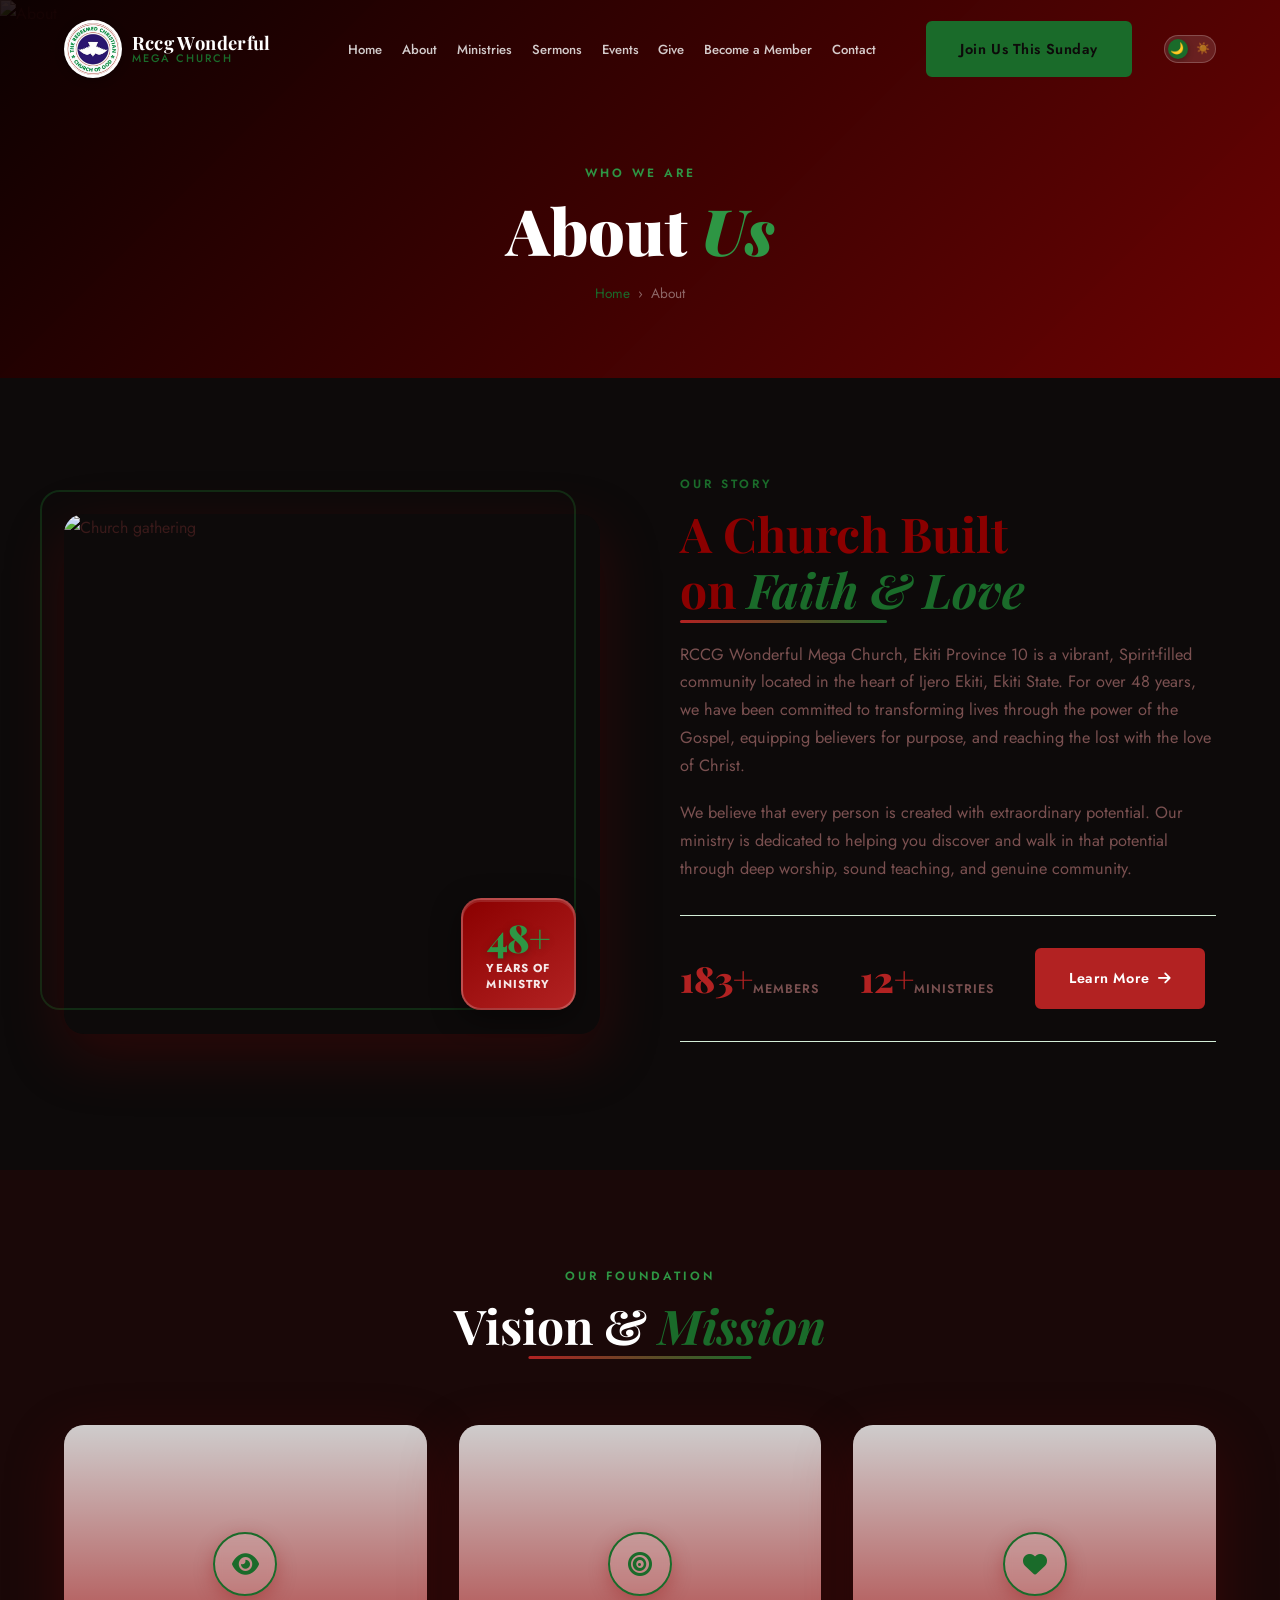
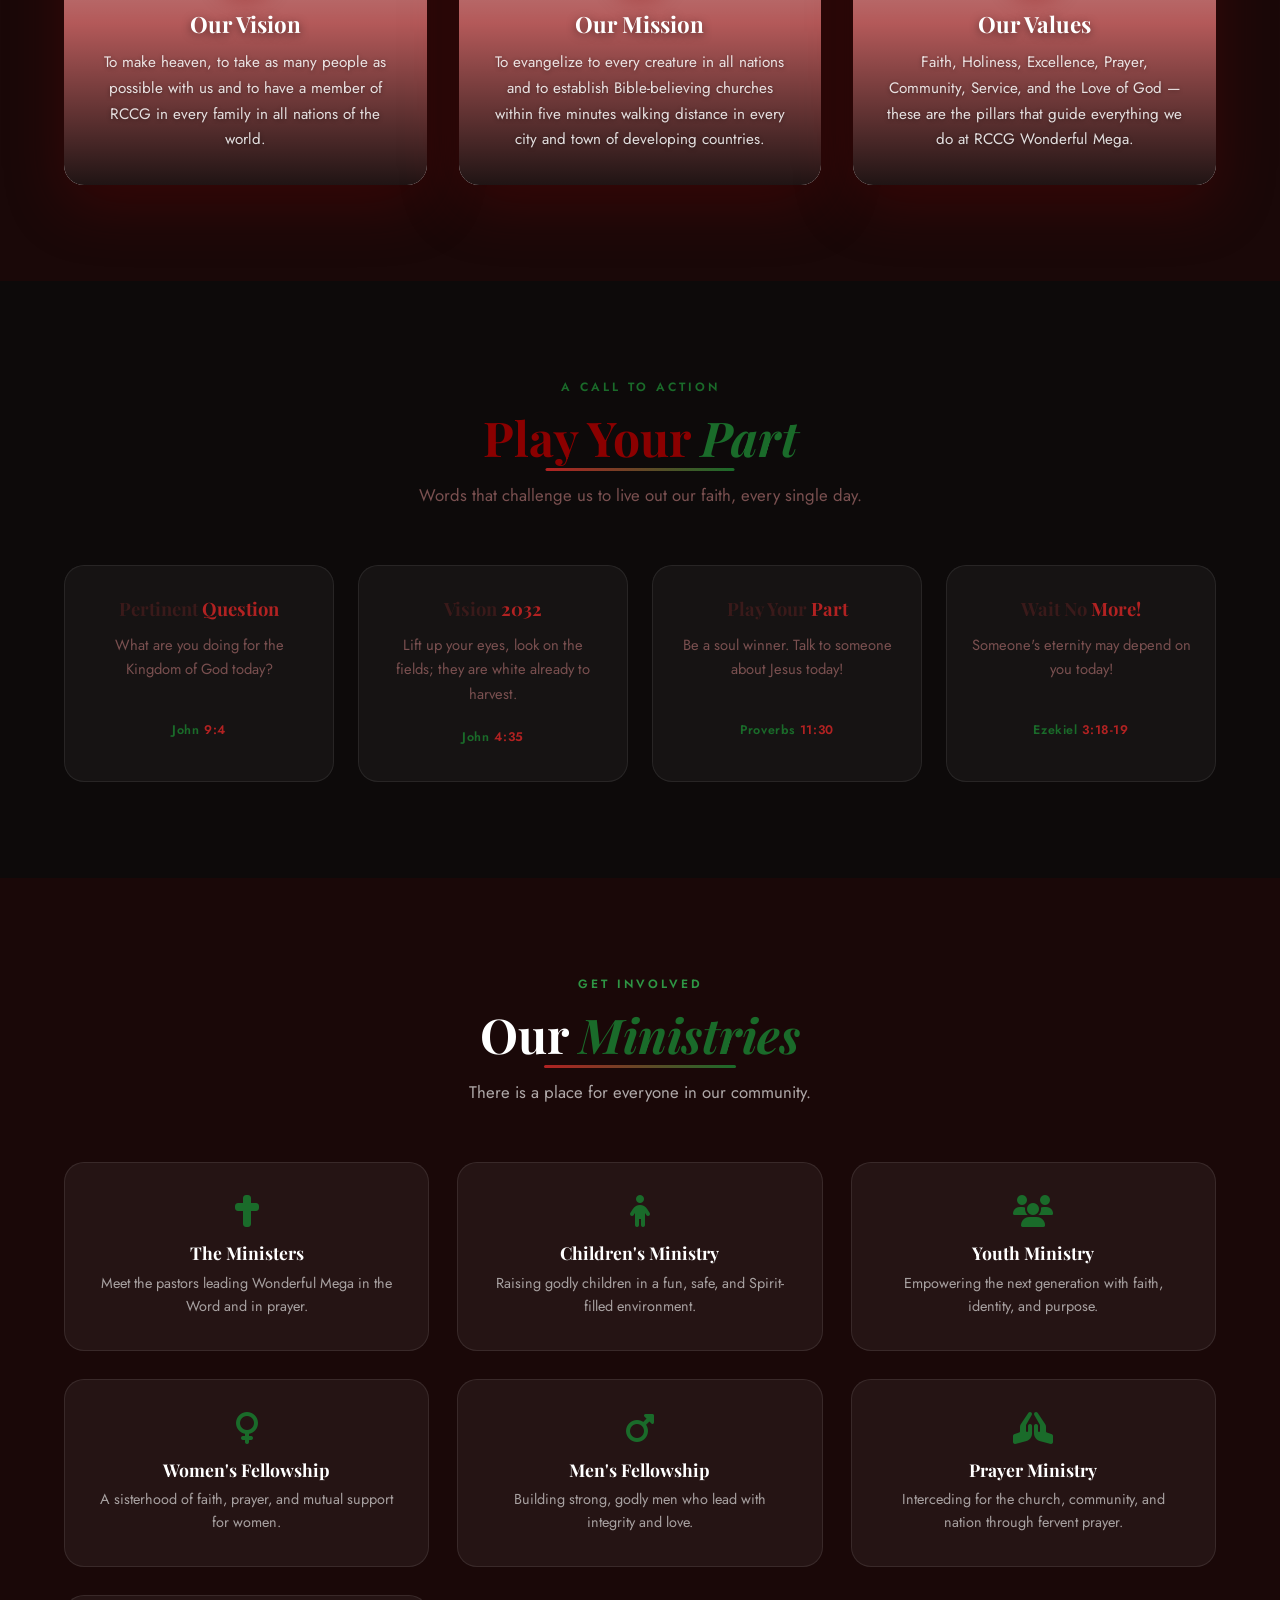
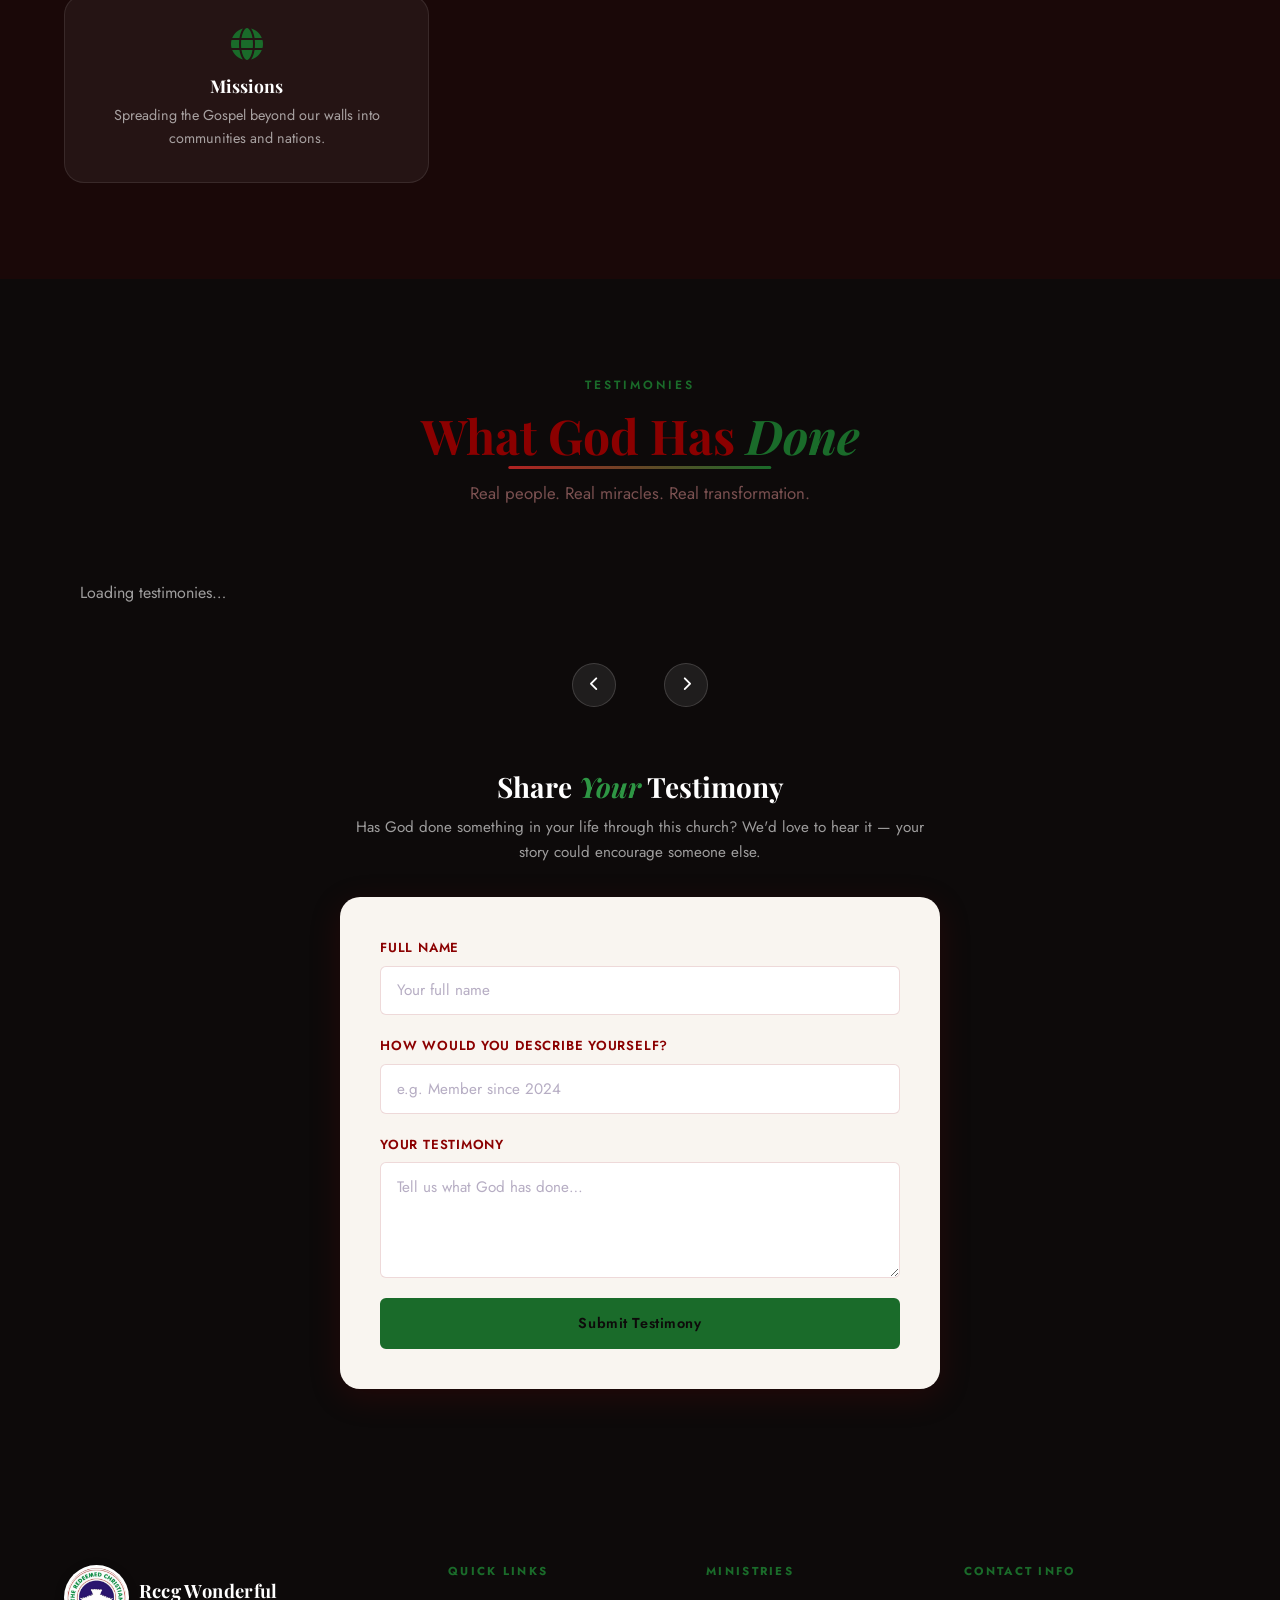
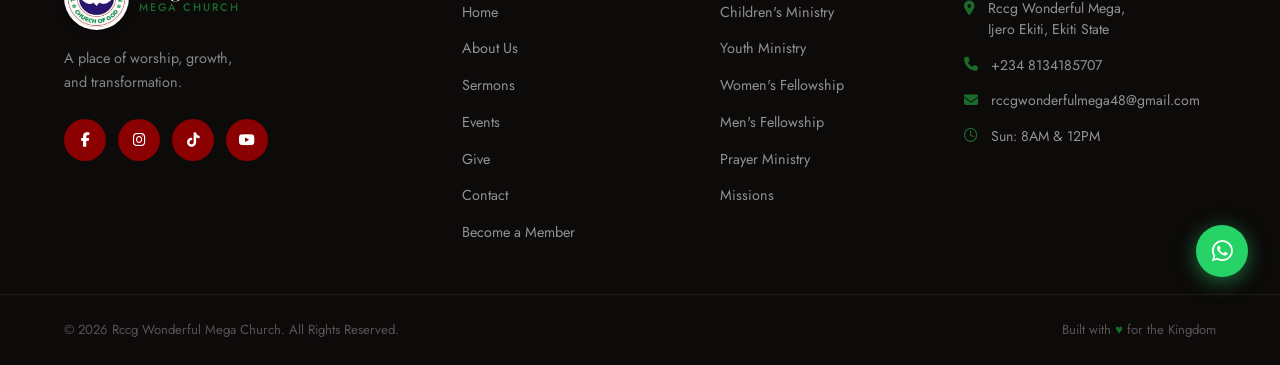
==== commit a2efcad5: "Add public testimony submission form on About page - New 'Share Your Testimony' form below the testi" ====
--- a/about.html
+++ b/about.html
@@ -199,6 +199,27 @@
           <button class="slider-btn" id="nextBtn"><i class="fa-solid fa-chevron-right"></i></button>
         </div>
       </div>
+
+      <div class="testimony-form-wrap reveal">
+        <h3 class="testimony-form-title">Share <em>Your</em> Testimony</h3>
+        <p class="testimony-form-sub">Has God done something in your life through this church? We'd love to hear it — your story could encourage someone else.</p>
+        <form class="testimony-form contact-form" id="testimonyPublicForm">
+          <div class="form-group">
+            <label for="tpName">Full Name</label>
+            <input type="text" id="tpName" placeholder="Your full name" required />
+          </div>
+          <div class="form-group">
+            <label for="tpRole">How would you describe yourself?</label>
+            <input type="text" id="tpRole" placeholder="e.g. Member since 2024" />
+          </div>
+          <div class="form-group">
+            <label for="tpText">Your Testimony</label>
+            <textarea id="tpText" rows="4" placeholder="Tell us what God has done…" required></textarea>
+          </div>
+          <button type="submit" class="btn btn-gold full-width" id="testimonyPublicSubmitBtn">Submit Testimony</button>
+          <div class="form-success" id="testimonyPublicSuccess">✦ Thank you for sharing! Your testimony will appear here once it's reviewed.</div>
+        </form>
+      </div>
     </div>
   </section>
 
--- a/style.css
+++ b/style.css
@@ -1059,6 +1059,28 @@
     font-size: 0.85rem;
     letter-spacing: 0.05em;
   }
+
+  /* ─── PUBLIC TESTIMONY SUBMISSION FORM ──────────────── */
+  .testimony-form-wrap {
+    max-width: 600px;
+    margin: 4rem auto 0;
+    text-align: center;
+  }
+  .testimony-form-title {
+    font-size: 1.75rem;
+    color: var(--white);
+    margin-bottom: 0.75rem;
+  }
+  .testimony-form-title em { font-style: italic; color: var(--gold-light); }
+  .testimony-form-sub {
+    color: rgba(255,255,255,0.6);
+    font-size: 0.95rem;
+    line-height: 1.65;
+    margin-bottom: 2rem;
+  }
+  .testimony-form { text-align: left; }
+  [data-theme="light"] .testimony-form-title { color: #1A0A0A; }
+  [data-theme="light"] .testimony-form-sub { color: #5A3A3A; }
   
   /* Slider controls */
   .slider-controls {
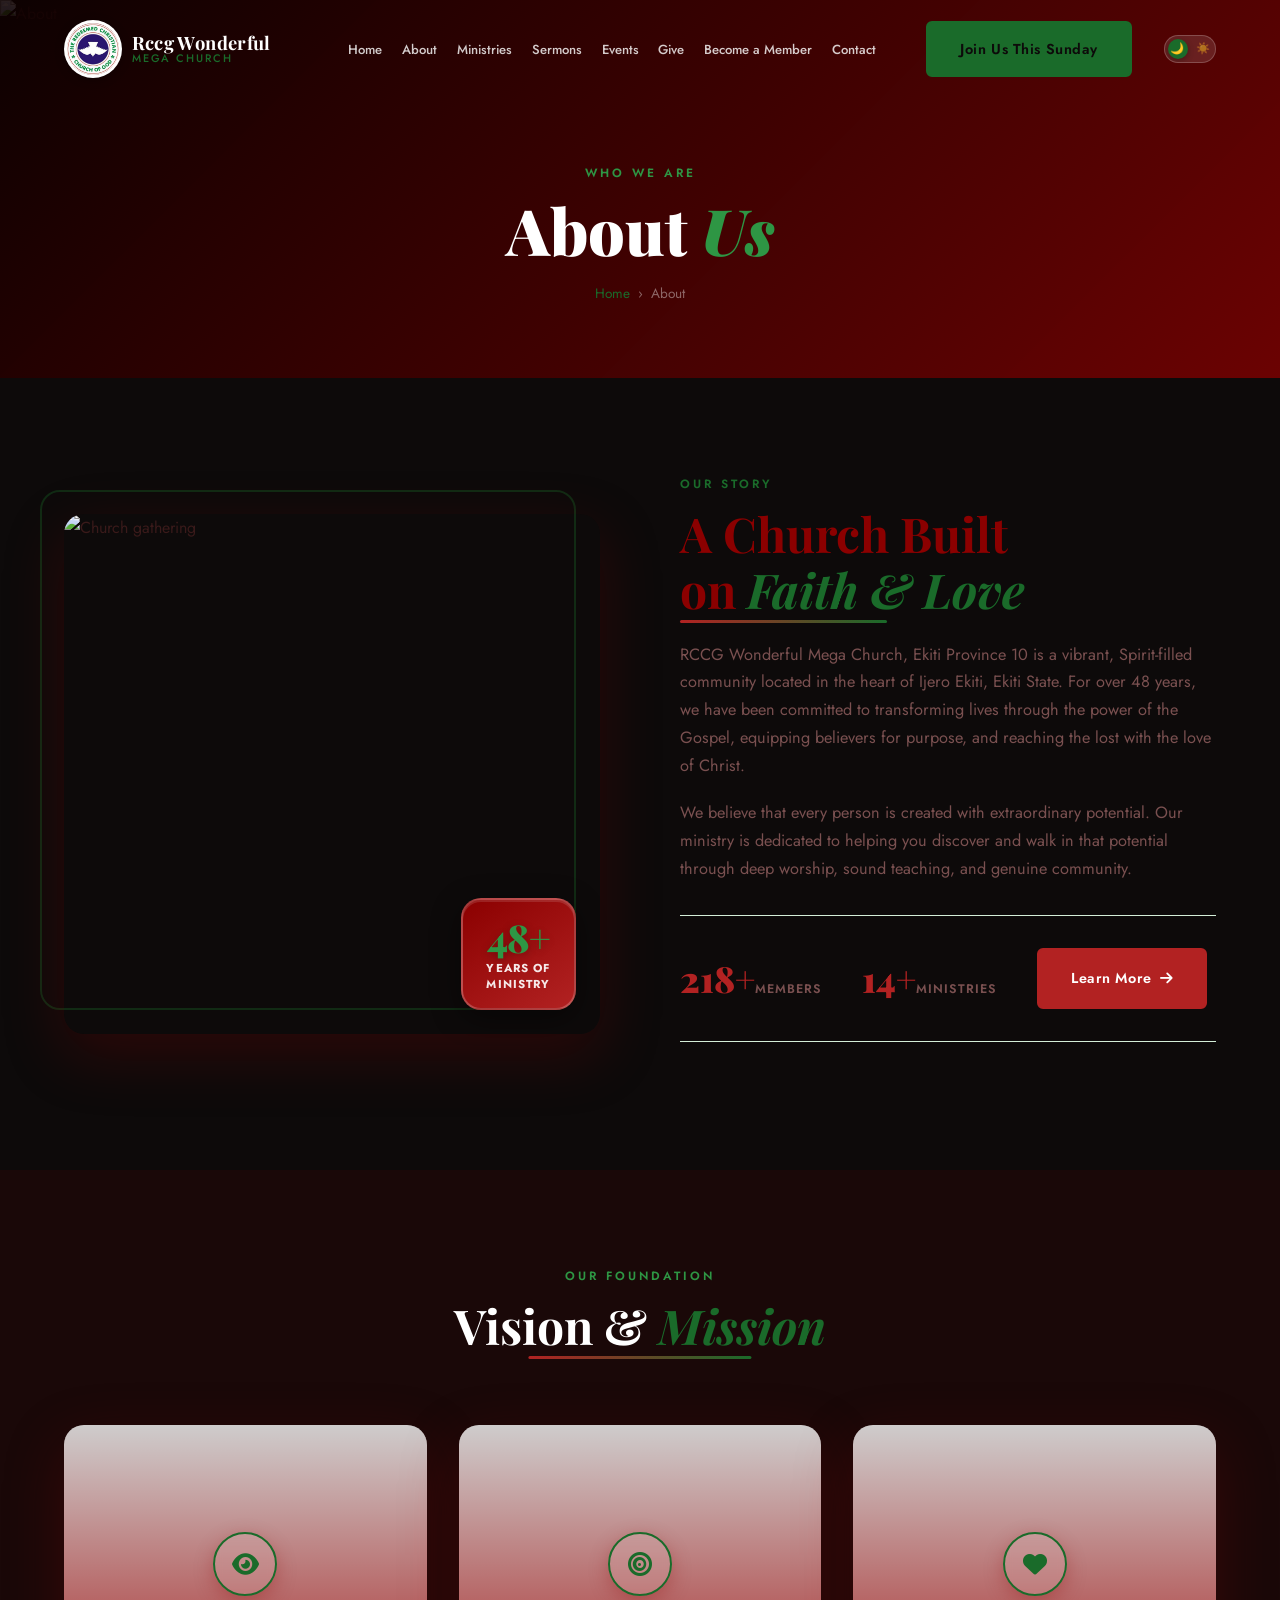
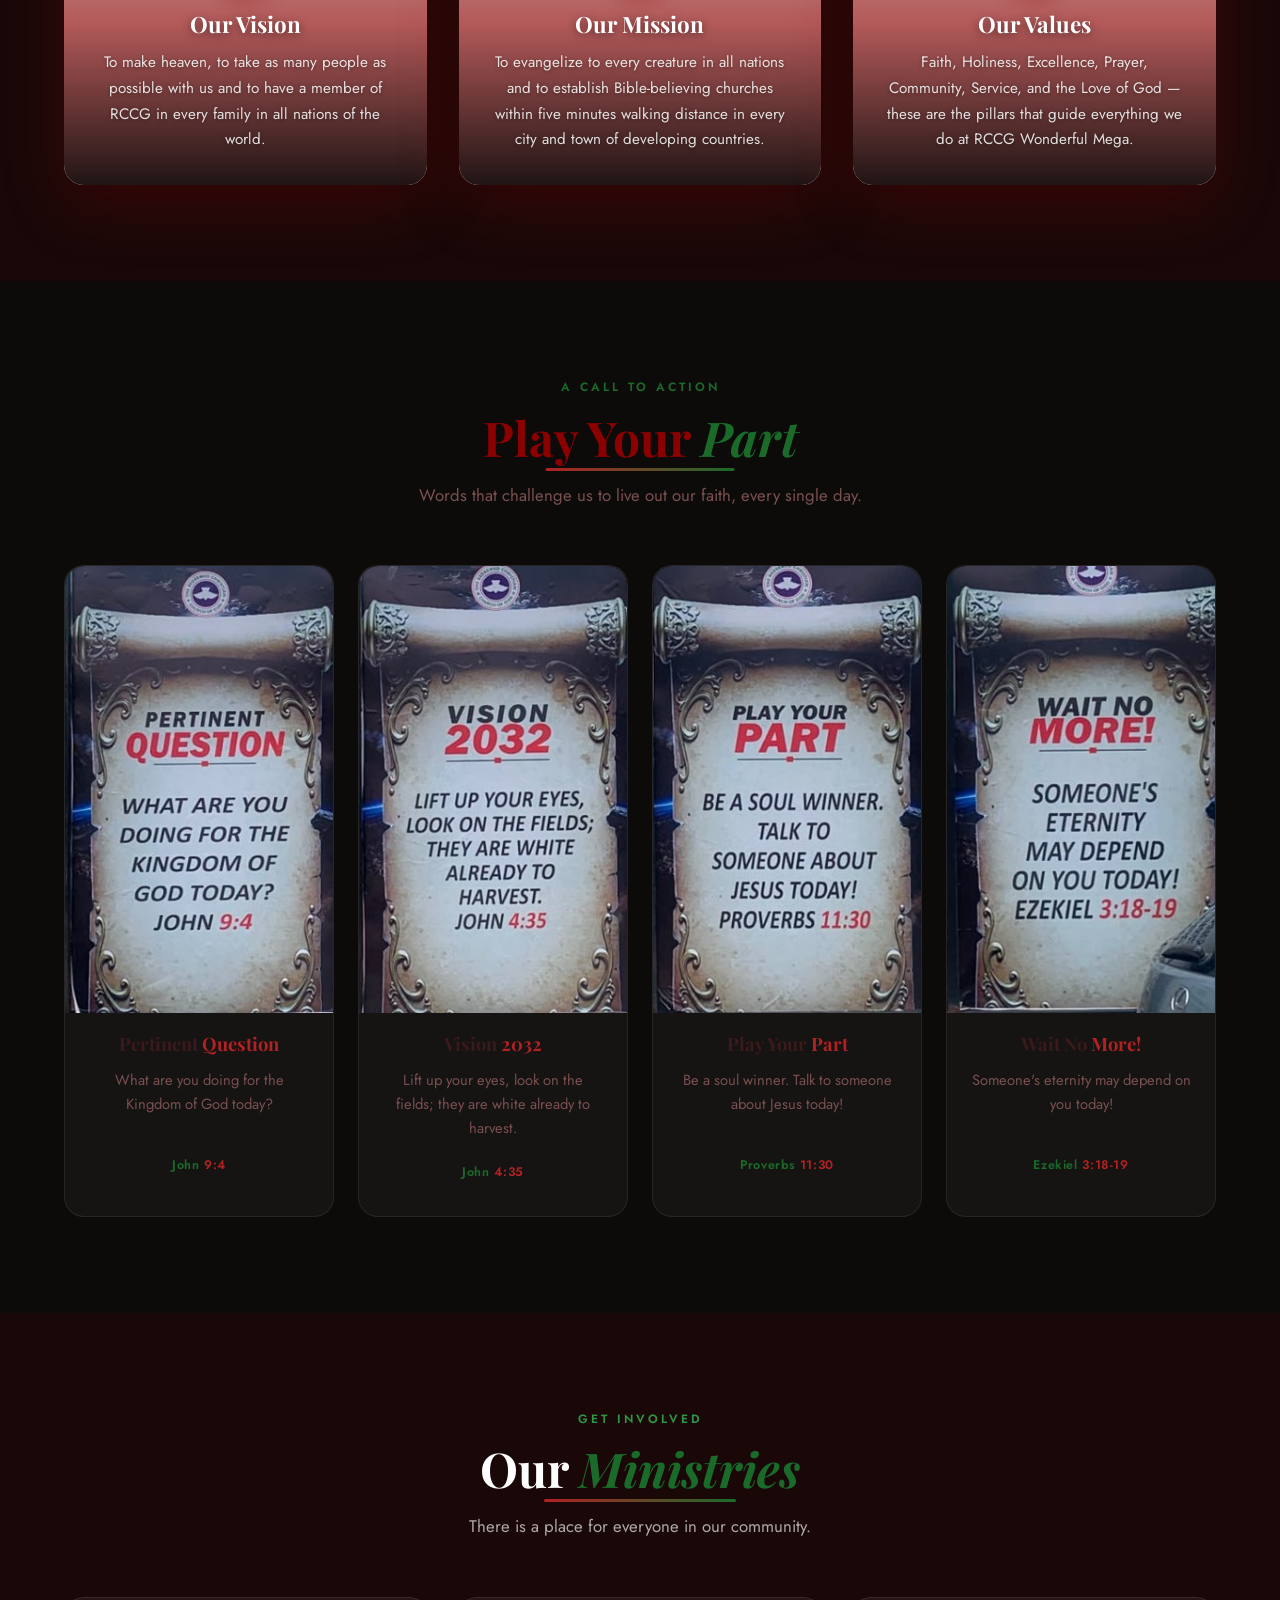
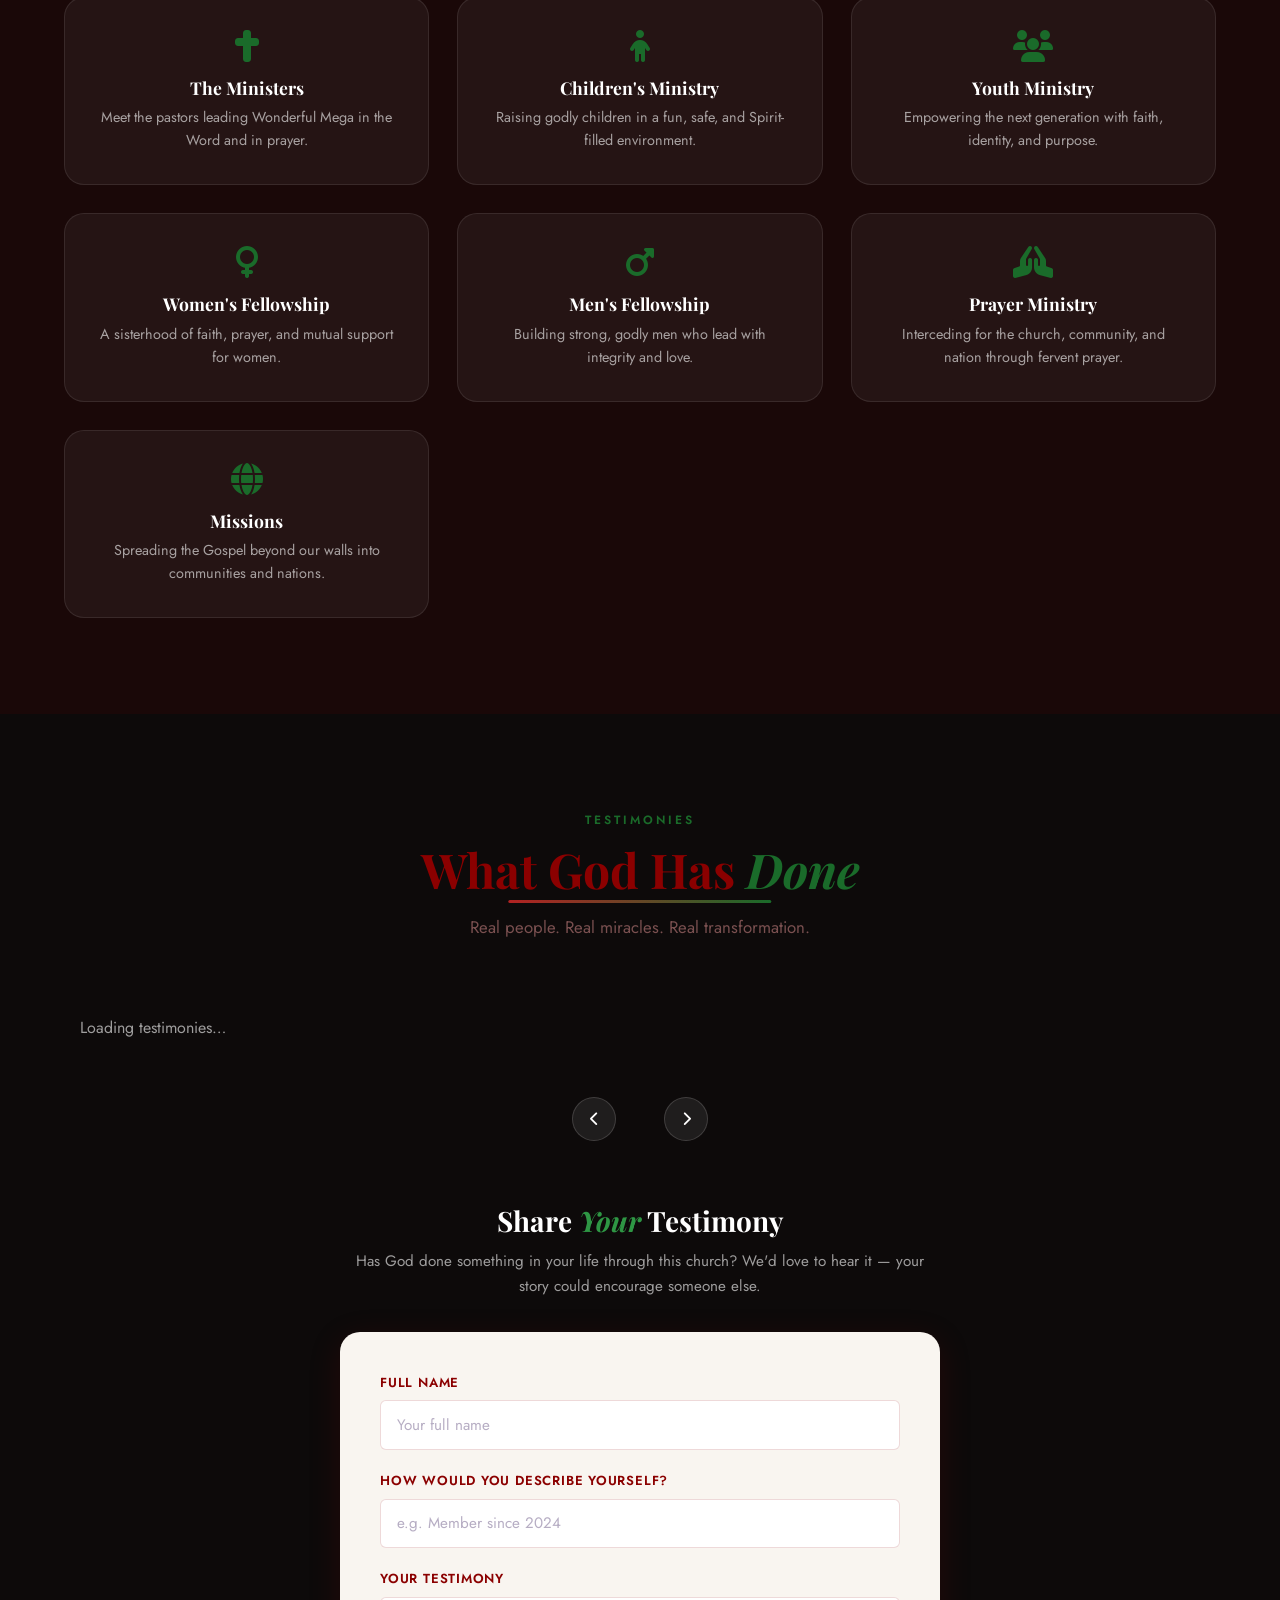
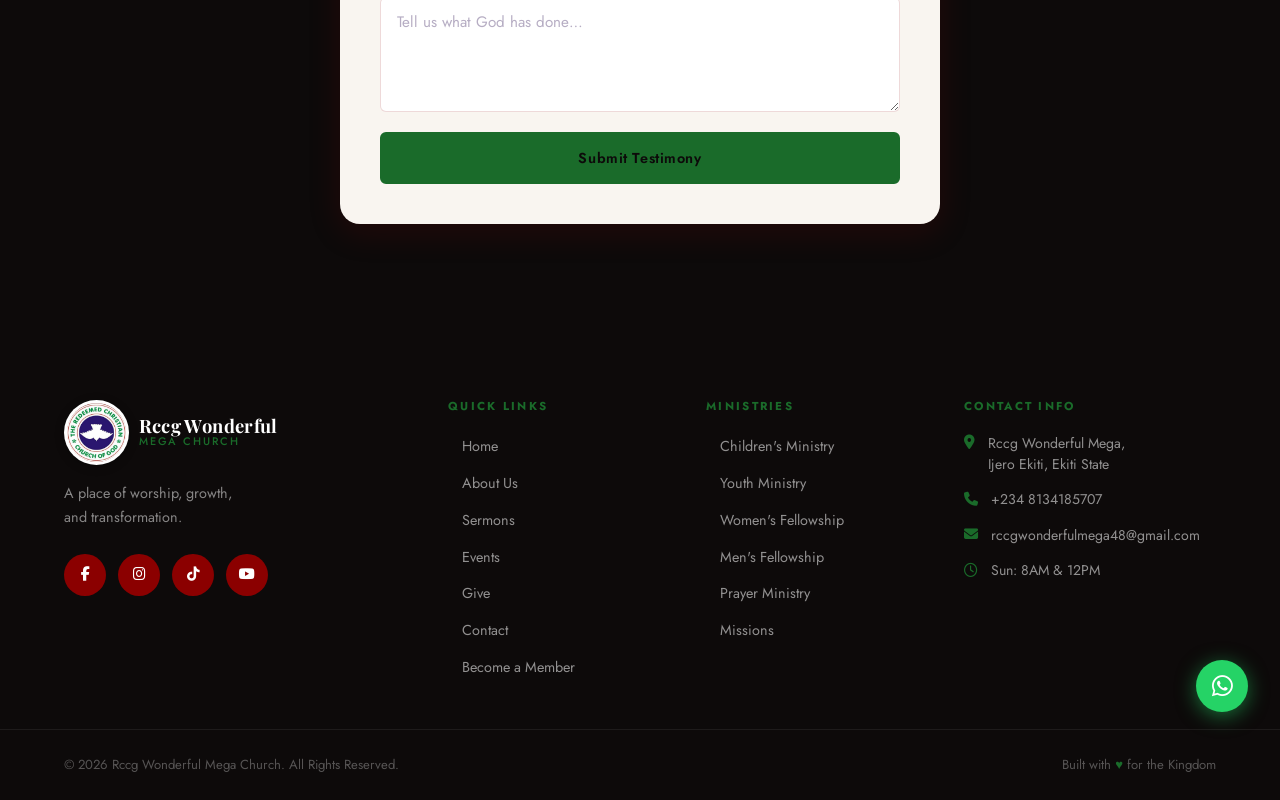
==== commit ba400879: "Add banner images to About call-to-action cards; add real bank accounts to Give page - Cropped the 4" ====
--- a/about.html
+++ b/about.html
@@ -138,21 +138,25 @@
       </div>
       <div class="callout-grid">
         <div class="callout-card reveal delay-1">
+          <div class="callout-img"><img src="images/pertinent-question.jpg" alt="Pertinent Question banner" loading="lazy" /></div>
           <h3 class="callout-title">Pertinent <em>Question</em></h3>
           <p class="callout-text">What are you doing for the Kingdom of God today?</p>
           <span class="callout-ref">John <em>9:4</em></span>
         </div>
         <div class="callout-card reveal delay-2">
+          <div class="callout-img"><img src="images/vision-2032.jpg" alt="Vision 2032 banner" loading="lazy" /></div>
           <h3 class="callout-title">Vision <em>2032</em></h3>
           <p class="callout-text">Lift up your eyes, look on the fields; they are white already to harvest.</p>
           <span class="callout-ref">John <em>4:35</em></span>
         </div>
         <div class="callout-card reveal delay-3">
+          <div class="callout-img"><img src="images/play-your-part.jpg" alt="Play Your Part banner" loading="lazy" /></div>
           <h3 class="callout-title">Play Your <em>Part</em></h3>
           <p class="callout-text">Be a soul winner. Talk to someone about Jesus today!</p>
           <span class="callout-ref">Proverbs <em>11:30</em></span>
         </div>
         <div class="callout-card reveal delay-1">
+          <div class="callout-img"><img src="images/wait-no-more.jpg" alt="Wait No More banner" loading="lazy" /></div>
           <h3 class="callout-title">Wait No <em>More!</em></h3>
           <p class="callout-text">Someone's eternity may depend on you today!</p>
           <span class="callout-ref">Ezekiel <em>3:18-19</em></span>
--- a/style.css
+++ b/style.css
@@ -977,6 +977,55 @@
     margin-bottom: 1.25rem;
     line-height: 1.6;
   }
+
+  /* ─── BANK ACCOUNT LIST (give.html) ─────────────────── */
+  .bank-account-name { margin-bottom: 1rem !important; }
+  .bank-account-list {
+    display: flex;
+    flex-direction: column;
+    gap: 0.75rem;
+  }
+  .bank-account-item {
+    display: flex;
+    align-items: center;
+    justify-content: space-between;
+    background: var(--bg-surface-2);
+    border: 1px solid var(--gold-pale);
+    border-radius: var(--radius);
+    padding: 0.7rem 0.9rem;
+  }
+  .bank-account-info { display: flex; flex-direction: column; gap: 0.15rem; }
+  .bank-account-label {
+    font-size: 0.72rem;
+    letter-spacing: 0.06em;
+    text-transform: uppercase;
+    color: var(--gold);
+    font-weight: 600;
+  }
+  .bank-account-number {
+    font-family: var(--font-sans);
+    font-size: 1rem;
+    font-weight: 600;
+    color: var(--purple-deep);
+    letter-spacing: 0.03em;
+  }
+  .copy-acc-btn {
+    width: 38px; height: 38px;
+    border-radius: 50%;
+    border: 1px solid var(--gold-pale);
+    background: var(--white);
+    color: var(--gold);
+    cursor: pointer;
+    display: flex;
+    align-items: center;
+    justify-content: center;
+    transition: var(--transition);
+    flex-shrink: 0;
+  }
+  .copy-acc-btn:hover { background: var(--gold); color: var(--white); }
+  .copy-acc-btn.copied { background: #2a7a4e; border-color: #2a7a4e; color: #fff; }
+  [data-theme="light"] .bank-account-item { background: #FBF5F3; border-color: rgba(139,0,0,0.12); }
+  [data-theme="light"] .copy-acc-btn { background: #fff; border-color: rgba(139,0,0,0.15); }
   
   /* ─── TESTIMONIES ───────────────────────────────────── */
   .testimonies-slider { position: relative; overflow: hidden; }
@@ -2296,10 +2345,25 @@
     background: var(--card-bg);
     border: 1px solid var(--card-border);
     border-radius: var(--radius-lg);
-    padding: 2rem 1.5rem;
+    padding: 1.5rem 1.5rem 2rem;
     text-align: center;
     transition: var(--transition);
-  }
+    overflow: hidden;
+  }
+  .callout-img {
+    margin: -1.5rem -1.5rem 1.25rem;
+    border-radius: var(--radius-lg) var(--radius-lg) 0 0;
+    overflow: hidden;
+    aspect-ratio: 3 / 5;
+  }
+  .callout-img img {
+    width: 100%;
+    height: 100%;
+    object-fit: cover;
+    display: block;
+    transition: transform 0.5s ease;
+  }
+  .callout-card:hover .callout-img img { transform: scale(1.05); }
   .callout-card:hover {
     transform: translateY(-6px);
     border-color: var(--purple-mid);
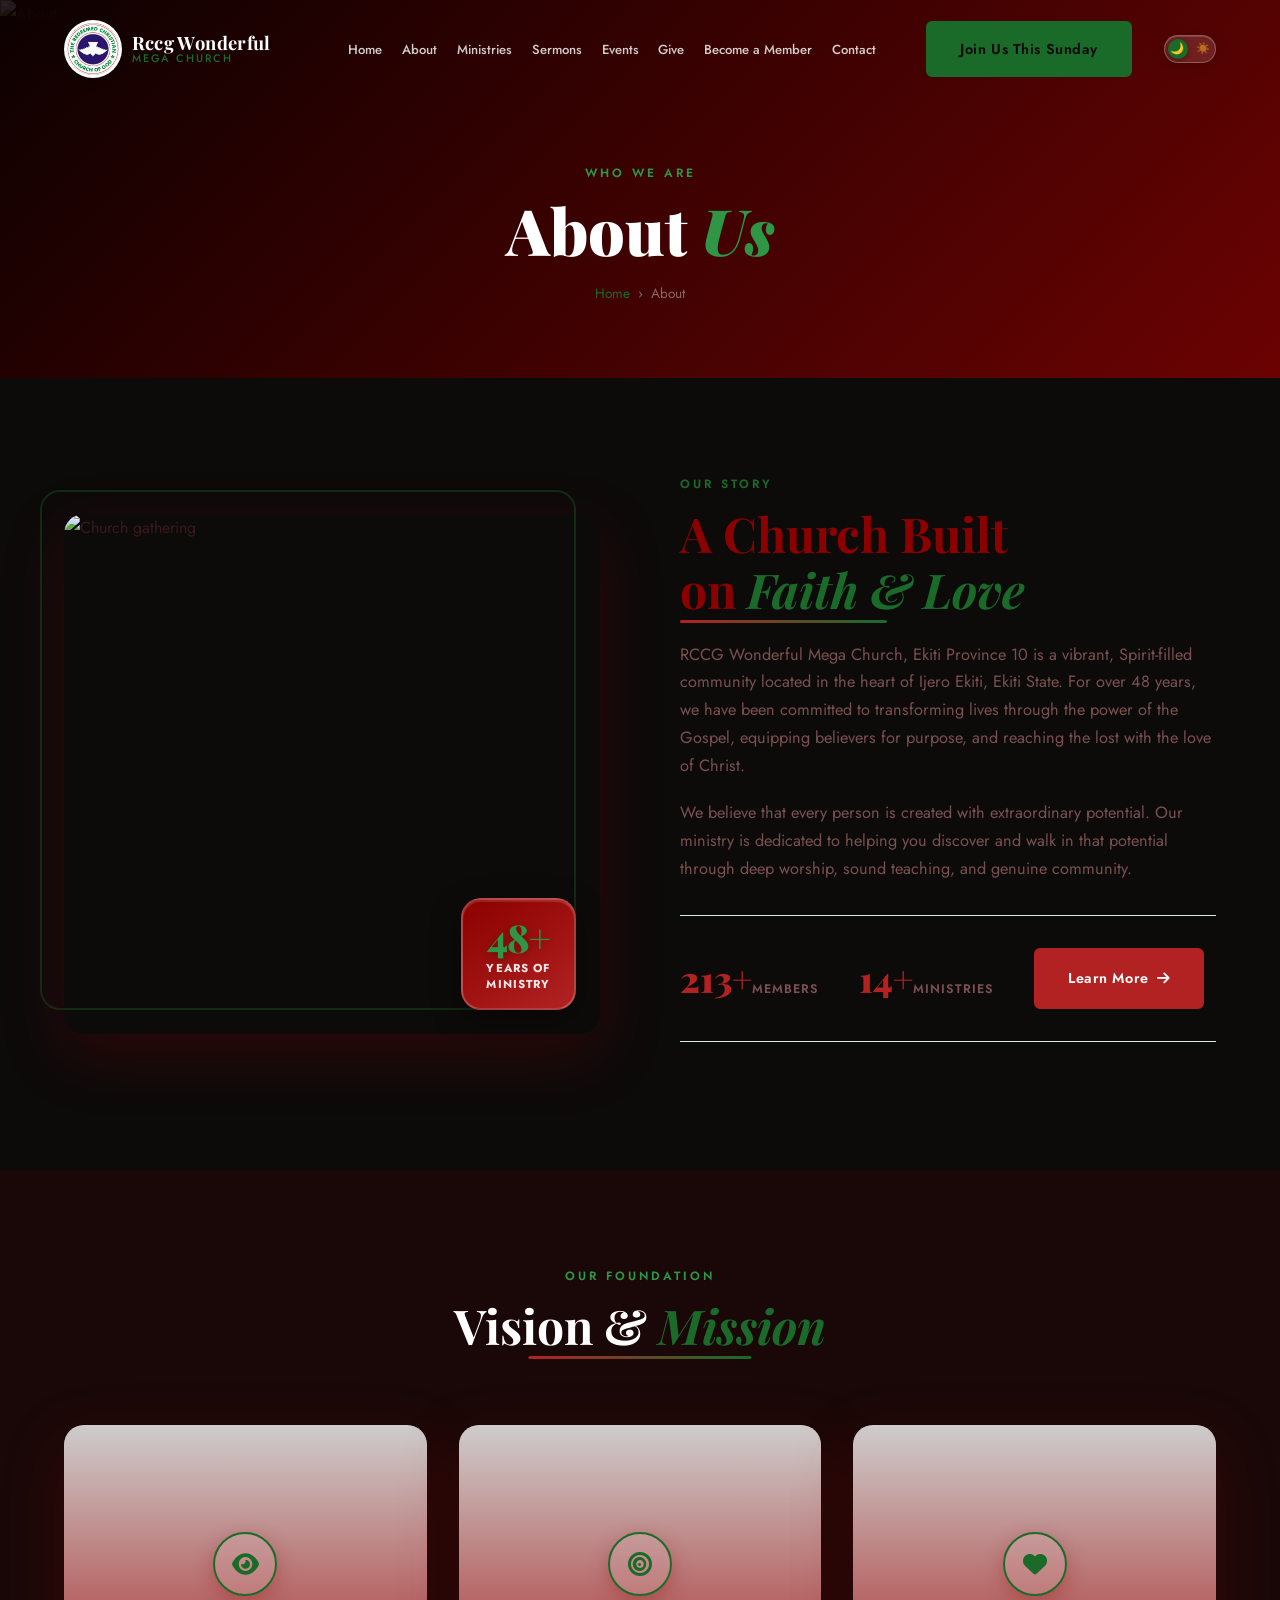
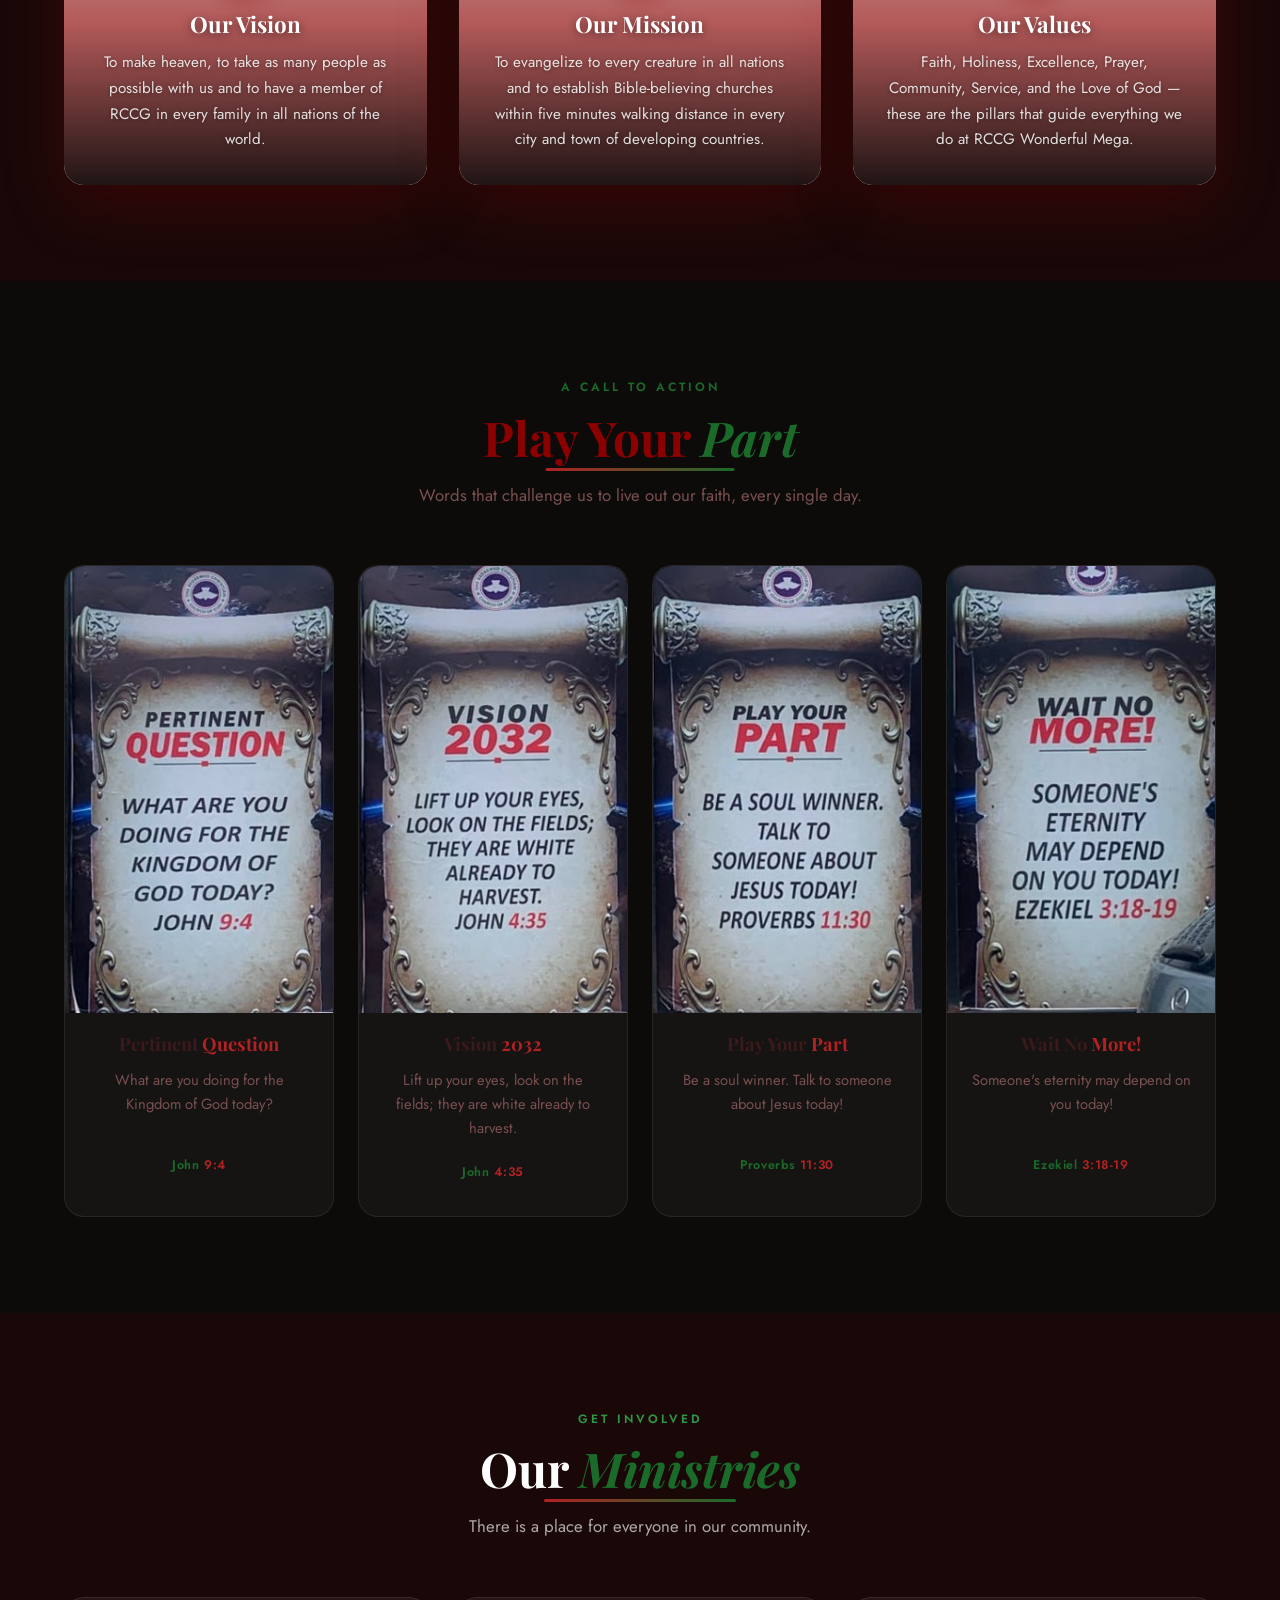
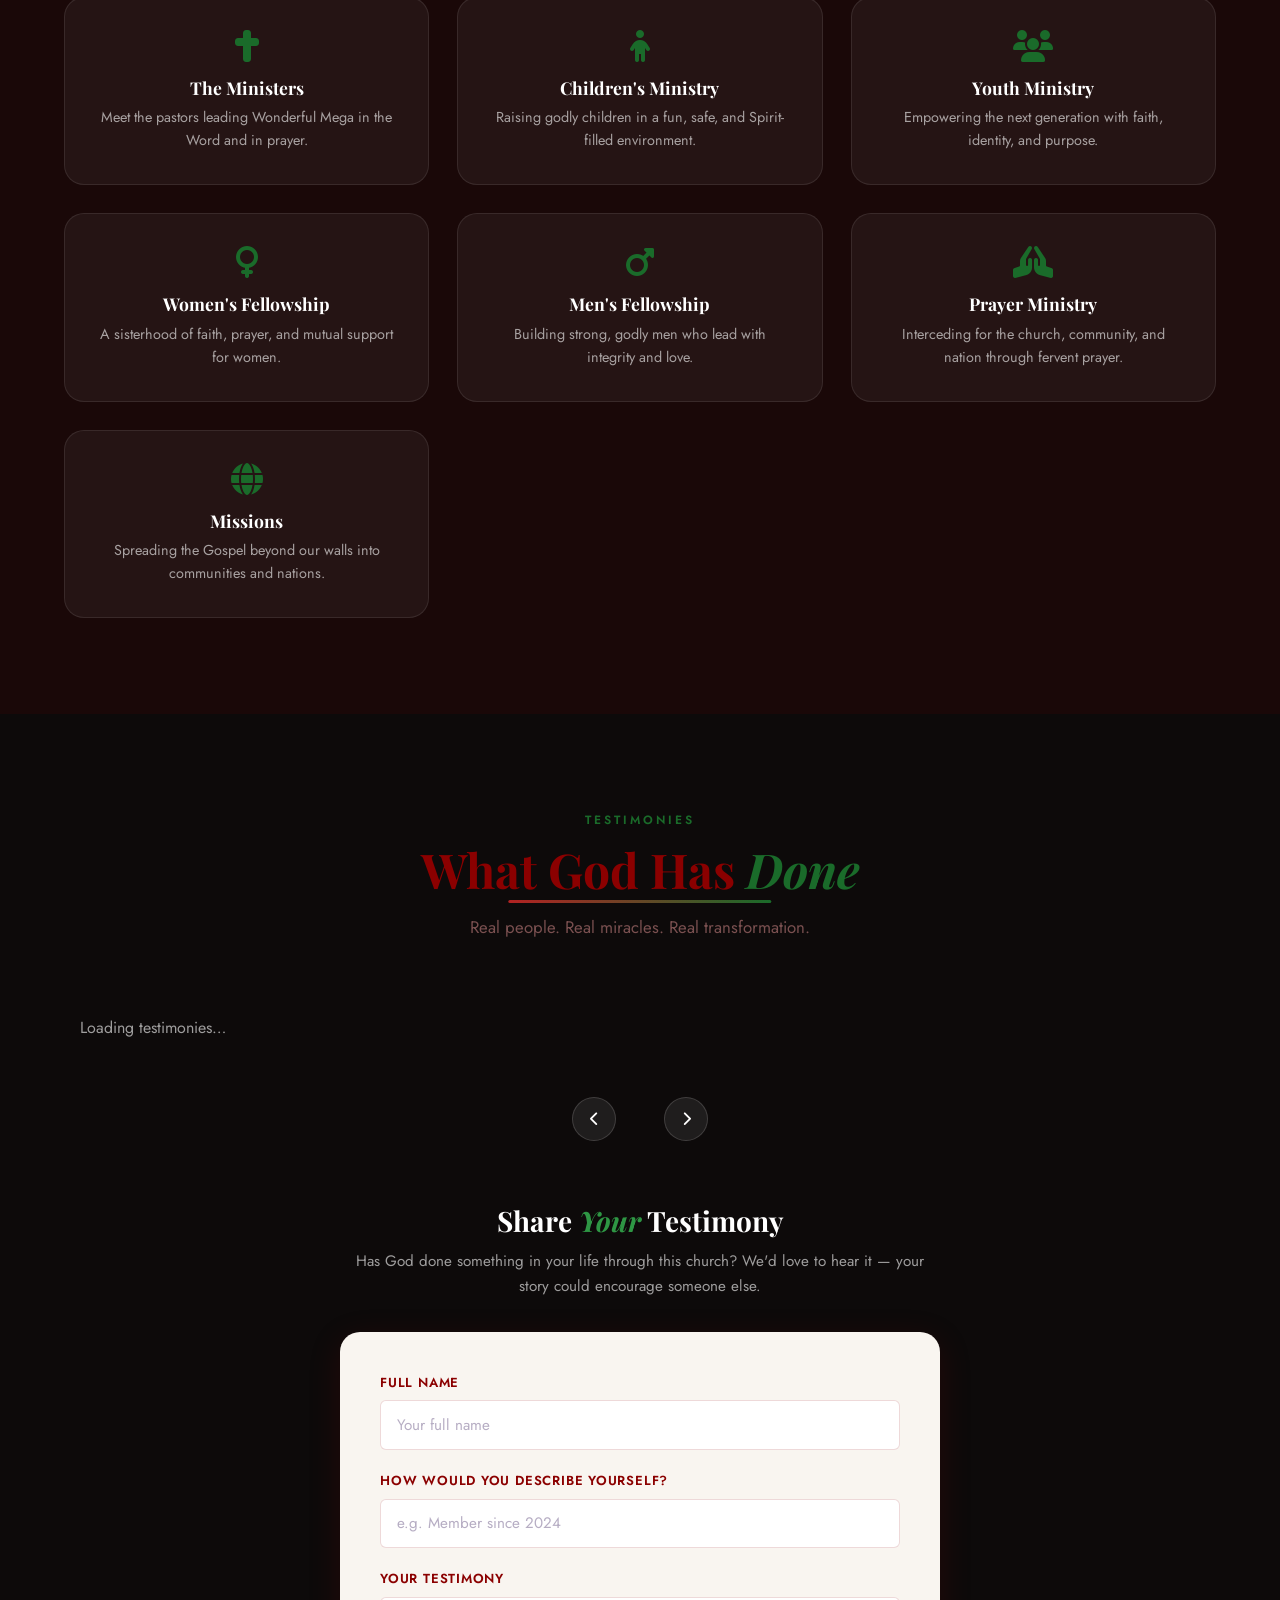
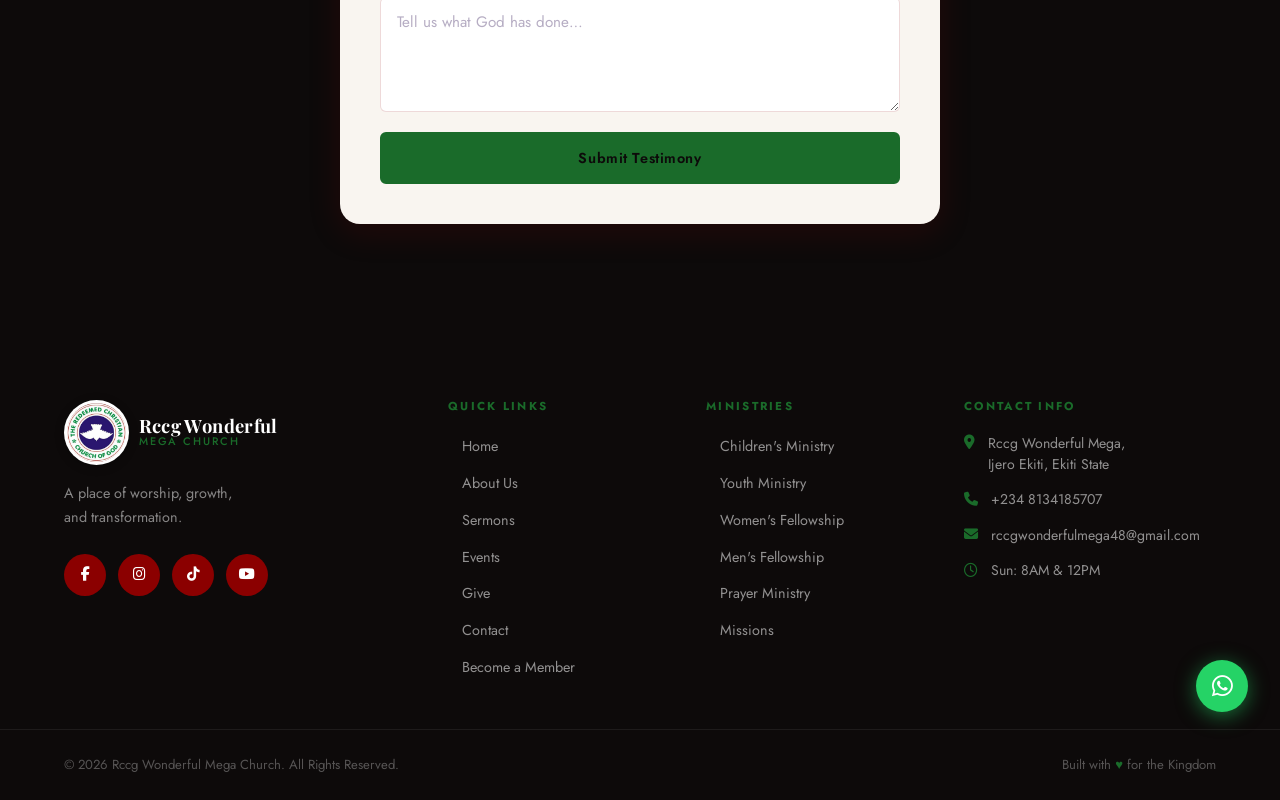
==== commit ad38db81: "Add floating, draggable glassmorphism dock (mobile) New pill-shaped floating nav dock, visible on mo" ====
--- a/about.html
+++ b/about.html
@@ -298,6 +298,19 @@
   <a href="https://wa.me/2348134185707" target="_blank" rel="noopener" class="whatsapp-float" aria-label="Chat on WhatsApp">
     <i class="fa-brands fa-whatsapp"></i>
   </a>
+
+  <!-- FLOATING DRAGGABLE DOCK (mobile) -->
+  <div class="floating-dock" id="floatingDock">
+    <div class="dock-pill" id="dockPill">
+      <a href="index.html" class="dock-item" draggable="false"><i class="fa-solid fa-house"></i><span>Home</span></a>
+      <a href="ministries.html" class="dock-item" draggable="false"><i class="fa-solid fa-hands-praying"></i><span>Ministries</span></a>
+      <a href="give.html" class="dock-item dock-item-accent" draggable="false"><i class="fa-solid fa-heart"></i><span>Give</span></a>
+      <a href="contact.html" class="dock-item" draggable="false"><i class="fa-solid fa-envelope"></i><span>Contact</span></a>
+    </div>
+    <button class="dock-menu-btn" id="dockMenuBtn" aria-label="Open full menu">
+      <i class="fa-solid fa-bars"></i>
+    </button>
+  </div>
   <script src="https://cdn.jsdelivr.net/npm/@supabase/supabase-js@2"></script>
   <script src="supabase-config.js"></script>
   <script src="backend.js"></script>
--- a/style.css
+++ b/style.css
@@ -307,9 +307,21 @@
   .hamburger {
     display: none;
     flex-direction: column;
+    justify-content: center;
+    align-items: center;
     gap: 5px;
+    width: 42px;
+    height: 42px;
     padding: 4px;
     margin-left: auto;
+    background: rgba(255,255,255,0.12);
+    backdrop-filter: blur(12px);
+    -webkit-backdrop-filter: blur(12px);
+    border: 1.5px solid rgba(255,255,255,0.25);
+    border-radius: 12px;
+    box-shadow: 0 4px 16px rgba(0,0,0,0.15), inset 0 1px 0 rgba(255,255,255,0.15);
+    cursor: pointer;
+    transition: var(--transition);
   }
   .hamburger span {
     display: block;
@@ -1417,21 +1429,26 @@
       top: 0; right: -100%;
       width: 280px;
       height: 100vh;
-      background: #3E2513;
+      background: rgba(30, 15, 10, 0.55);
+      backdrop-filter: blur(20px);
+      -webkit-backdrop-filter: blur(20px);
+      border-left: 1px solid rgba(255,255,255,0.15);
       flex-direction: column;
       align-items: flex-start;
       gap: 0;
       padding: 5rem 2rem 2rem;
       transition: right 0.4s cubic-bezier(0.4, 0, 0.2, 1);
-      box-shadow: -8px 0 40px rgba(0,0,0,0.5);
+      box-shadow: -8px 0 40px rgba(0,0,0,0.35);
       z-index: 999;
       margin-left: 0;
     }
     .nav-links.open { right: 0; }
     .nav-close-item { display: block; position: absolute; top: 1.1rem; right: 1.2rem; width: auto; }
     .nav-close-btn {
-      background: rgba(255,255,255,0.1);
-      border: none;
+      background: rgba(255,255,255,0.12);
+      backdrop-filter: blur(12px);
+      -webkit-backdrop-filter: blur(12px);
+      border: 1.5px solid rgba(255,255,255,0.25);
       color: #fff;
       font-size: 1.25rem;
       width: 40px;
@@ -1441,20 +1458,27 @@
       display: flex;
       align-items: center;
       justify-content: center;
+      box-shadow: 0 4px 16px rgba(0,0,0,0.15);
       transition: var(--transition);
     }
-    .nav-close-btn:hover { background: var(--purple-mid); transform: rotate(90deg); }
+    .nav-close-btn:hover { background: var(--purple-mid); border-color: var(--purple-mid); transform: rotate(90deg); }
     .nav-link {
       padding: 0.85rem 1rem;
       font-size: 1.1rem;
       width: 100%;
       background: transparent;
+      border: 1px solid transparent;
       border-radius: 10px;
-      margin-bottom: 0.3rem;
-      border-bottom: none;
+      margin-bottom: 0.5rem;
+      transition: background 0.2s ease, border-color 0.2s ease, backdrop-filter 0.2s ease;
     }
-    .nav-link:hover, .nav-link.active {
-      background: rgba(255,255,255,0.1);
+    .nav-link:hover,
+    .nav-link:active,
+    .nav-link.active {
+      background: rgba(255,255,255,0.14);
+      backdrop-filter: blur(10px);
+      -webkit-backdrop-filter: blur(10px);
+      border-color: rgba(255,255,255,0.25);
     }
     .nav-link::after { display: none; }
   
@@ -1811,6 +1835,87 @@
     0%,100% { box-shadow: 0 4px 20px rgba(37,211,102,0.5); }
     50%      { box-shadow: 0 4px 35px rgba(37,211,102,0.85), 0 0 0 8px rgba(37,211,102,0.1); }
   }
+
+  /* ─── FLOATING DRAGGABLE DOCK (mobile) ──────────────── */
+  .floating-dock {
+    position: fixed;
+    left: 50%;
+    bottom: 1.5rem;
+    transform: translateX(-50%);
+    z-index: 950;
+    display: none;
+    align-items: center;
+    gap: 0.65rem;
+    touch-action: none;
+  }
+  @media (max-width: 900px) {
+    .floating-dock { display: flex; }
+  }
+  .dock-pill {
+    display: flex;
+    align-items: center;
+    gap: 0.15rem;
+    background: rgba(20, 14, 14, 0.55);
+    backdrop-filter: blur(20px);
+    -webkit-backdrop-filter: blur(20px);
+    border: 1px solid rgba(255,255,255,0.15);
+    border-radius: 999px;
+    padding: 0.55rem 0.7rem;
+    box-shadow: 0 8px 32px rgba(0,0,0,0.35), inset 0 1px 0 rgba(255,255,255,0.08);
+    cursor: grab;
+  }
+  .floating-dock.dragging .dock-pill,
+  .floating-dock.dragging .dock-menu-btn { cursor: grabbing; }
+  .dock-item {
+    display: flex;
+    flex-direction: column;
+    align-items: center;
+    gap: 2px;
+    padding: 0.4rem 0.6rem;
+    border-radius: 14px;
+    color: rgba(255,255,255,0.85);
+    text-decoration: none;
+    transition: background 0.2s ease;
+    -webkit-user-select: none;
+    user-select: none;
+    -webkit-user-drag: none;
+    -webkit-touch-callout: none;
+  }
+  .dock-item i { font-size: 1.05rem; }
+  .dock-item span { font-size: 0.6rem; font-weight: 500; letter-spacing: 0.02em; }
+  .dock-item:hover, .dock-item:active { background: rgba(255,255,255,0.14); }
+  .dock-item-accent i { color: var(--gold-light); }
+  .dock-menu-btn {
+    width: 50px; height: 50px;
+    border-radius: 50%;
+    background: rgba(20, 14, 14, 0.55);
+    backdrop-filter: blur(20px);
+    -webkit-backdrop-filter: blur(20px);
+    border: 1px solid rgba(255,255,255,0.15);
+    color: #fff;
+    font-size: 1.1rem;
+    display: flex;
+    align-items: center;
+    justify-content: center;
+    box-shadow: 0 8px 32px rgba(0,0,0,0.35), inset 0 1px 0 rgba(255,255,255,0.08);
+    cursor: pointer;
+    flex-shrink: 0;
+    -webkit-user-select: none;
+    user-select: none;
+  }
+  .floating-dock.dragging { transition: none !important; }
+  .floating-dock:not(.dragging) { transition: left 0.35s cubic-bezier(0.4,0,0.2,1), bottom 0.35s cubic-bezier(0.4,0,0.2,1), top 0.35s cubic-bezier(0.4,0,0.2,1); }
+
+  [data-theme="light"] .dock-pill,
+  [data-theme="light"] .dock-menu-btn {
+    background: rgba(255,255,255,0.55);
+    border-color: rgba(139,0,0,0.15);
+    box-shadow: 0 8px 32px rgba(139,0,0,0.15), inset 0 1px 0 rgba(255,255,255,0.6);
+  }
+  [data-theme="light"] .dock-item { color: rgba(60,10,10,0.85); }
+  [data-theme="light"] .dock-item:hover,
+  [data-theme="light"] .dock-item:active { background: rgba(139,0,0,0.08); }
+  [data-theme="light"] .dock-menu-btn { color: #6B0000; }
   
   /* ─── 18. EVENT CARD date badge pulse ──────────────── */
   .event-date-badge {
@@ -1956,21 +2061,39 @@
   [data-theme="light"] .nav-link        { color: rgba(60,10,10,0.8); }
   [data-theme="light"] .nav-link:hover,
   [data-theme="light"] .nav-link.active { color: #6B0000; }
+  [data-theme="light"] .hamburger {
+    background: rgba(139,0,0,0.08);
+    border-color: rgba(139,0,0,0.22);
+  }
   [data-theme="light"] .hamburger span  { background: #6B0000; }
   
   /* Mobile nav panel in light mode */
   [data-theme="light"] .nav-links {
-    background: #FFFFFF;
+    background: rgba(255, 255, 255, 0.55);
+    backdrop-filter: blur(20px);
+    -webkit-backdrop-filter: blur(20px);
+    border-left: 1px solid rgba(139,0,0,0.12);
   }
   [data-theme="light"] .nav-link {
-    border-bottom-color: rgba(139,0,0,0.08);
+    background: transparent;
+    border-color: transparent;
+  }
+  [data-theme="light"] .nav-link:hover,
+  [data-theme="light"] .nav-link:active,
+  [data-theme="light"] .nav-link.active {
+    background: rgba(139,0,0,0.1);
+    backdrop-filter: blur(10px);
+    -webkit-backdrop-filter: blur(10px);
+    border-color: rgba(139,0,0,0.2);
   }
   [data-theme="light"] .nav-close-btn {
     background: rgba(139,0,0,0.08);
+    border-color: rgba(139,0,0,0.2);
     color: #6B0000;
   }
   [data-theme="light"] .nav-close-btn:hover {
     background: #8B0000;
+    border-color: #8B0000;
     color: #fff;
   }
   
@@ -2158,8 +2281,11 @@
     width: 52px;
     height: 28px;
     background: rgba(255,255,255,0.12);
-    border: 1.5px solid rgba(255,255,255,0.2);
+    backdrop-filter: blur(12px);
+    -webkit-backdrop-filter: blur(12px);
+    border: 1.5px solid rgba(255,255,255,0.25);
     border-radius: 50px;
+    box-shadow: 0 4px 16px rgba(0,0,0,0.15), inset 0 1px 0 rgba(255,255,255,0.15);
     display: flex;
     align-items: center;
     justify-content: space-between;
